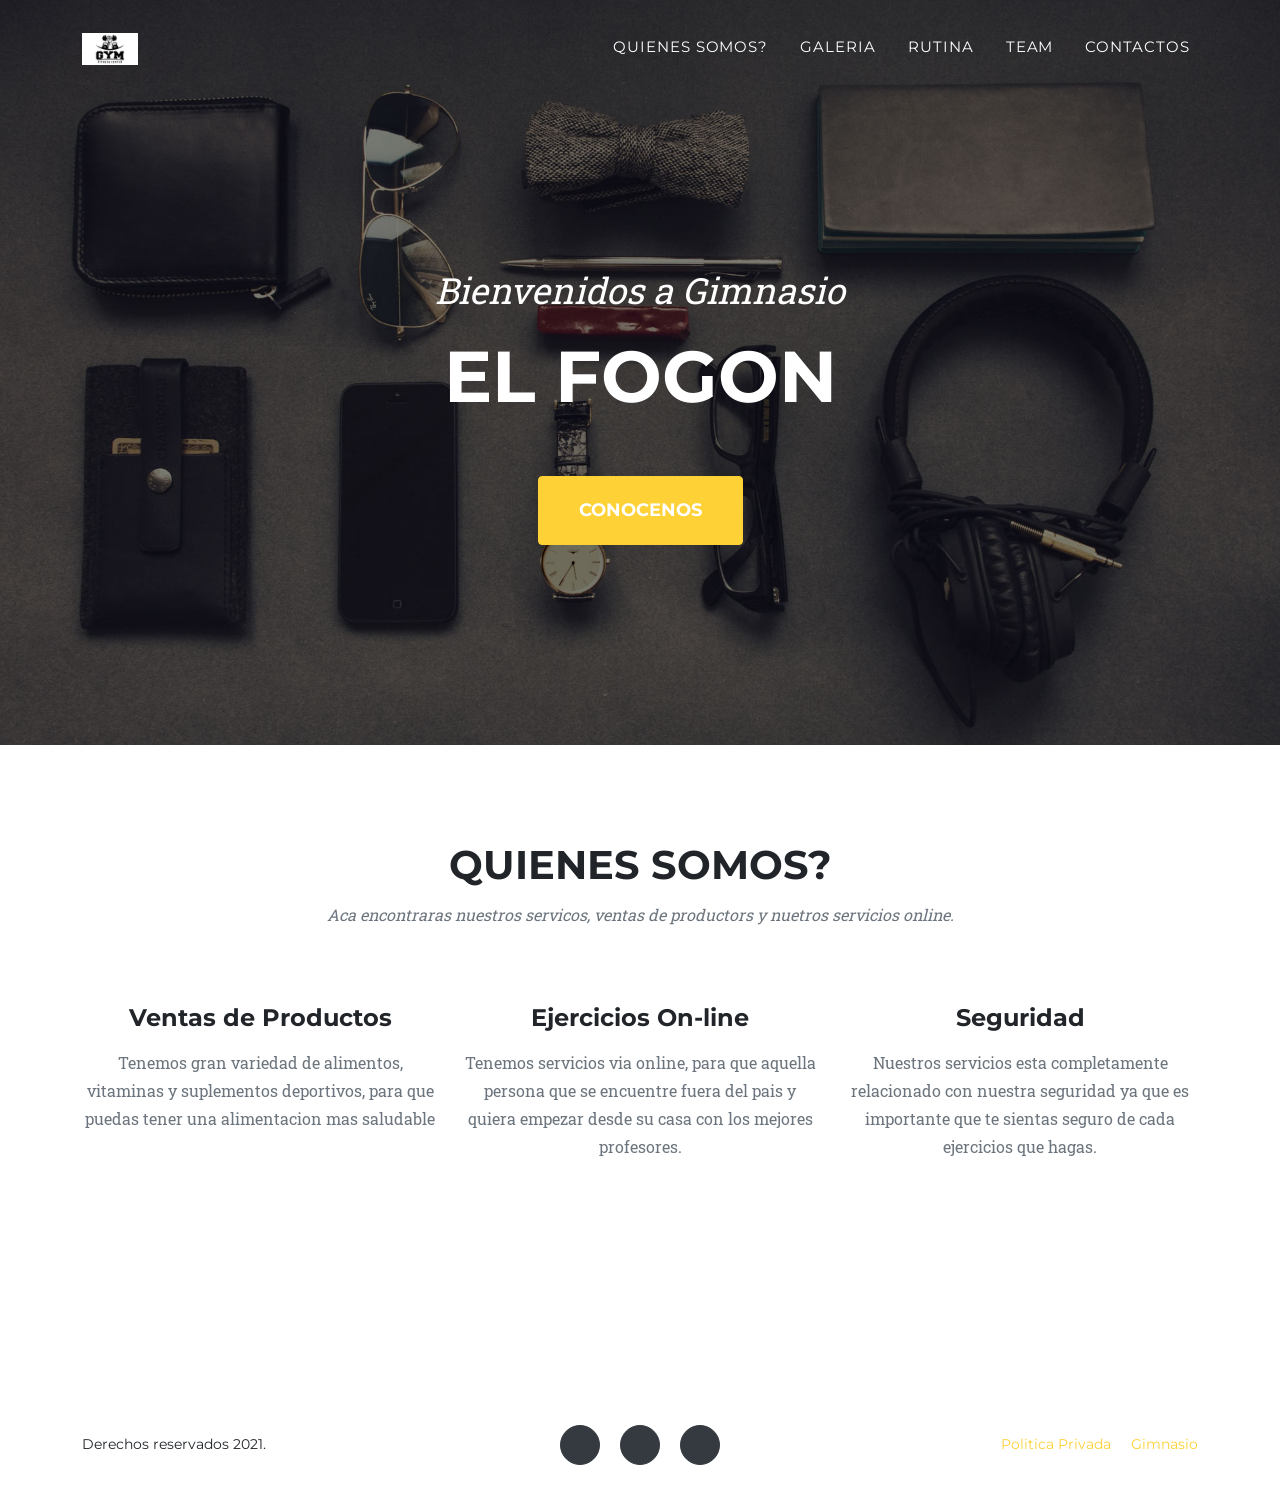
==== index.html @ 7e94d033 "Add files via upload nuevo proyecto" ====
<!DOCTYPE html>
<html lang="en">
    <head>
        <meta charset="utf-8" />
        <meta name="keywords" content="gimnasio adrogue, gimnasio multifuncional">
        <meta name="viewport" content="width=device-width, initial-scale=1, shrink-to-fit=no" />
        <meta name="description" content="Gimnasio el fogon, esta situada en la cidad de adrogue, te proporciona los mejores entrenamientos y rutinas." />
        <meta name="author" content="" />
        <title>Gimnasio "El fogon"</title>
        <link rel="icon" type="image/x-icon" href="imagenes/Foto1.JPG.jpg"/>
        <!-- Font Awesome icons (free version)-->
        <script src="https://use.fontawesome.com/releases/v5.15.1/js/all.js" crossorigin="anonymous"></script>
        <!-- Google fonts-->
        <link href="https://fonts.googleapis.com/css?family=Montserrat:400,700" rel="stylesheet" type="text/css" />
        <link href="https://fonts.googleapis.com/css?family=Droid+Serif:400,700,400italic,700italic" rel="stylesheet" type="text/css" />
        <link href="https://fonts.googleapis.com/css?family=Roboto+Slab:400,100,300,700" rel="stylesheet" type="text/css" />
        <!-- Core theme CSS (includes Bootstrap)-->
        <link href="css/styles.css" rel="stylesheet" />
    </head>
    <body id="page-top">
        <!-- Navigation-->
        <nav class="navbar navbar-expand-lg navbar-dark fixed-top" id="mainNav">
            <div class="container">
                <a class="navbar-brand js-scroll-trigger" href="#page-top"><img src="imagenes/logo.jfif" alt="index.html" /></a>
                <button class="navbar-toggler navbar-toggler-right" type="button" data-toggle="collapse" data-target="#navbarResponsive" aria-controls="navbarResponsive" aria-expanded="false" aria-label="Toggle navigation">
                    Menu
                    <i class="fas fa-bars ml-1"></i>
                </button>
                <div class="collapse navbar-collapse" id="navbarResponsive">
                    <ul class="navbar-nav text-uppercase ml-auto">
                        <li class="nav-item"><a class="nav-link js-scroll-trigger" href="index.html">Quienes somos?</a></li>
                        <li class="nav-item"><a class="nav-link js-scroll-trigger" href="galeria.html">Galeria</a></li>
                        <li class="nav-item"><a class="nav-link js-scroll-trigger" href="tablas.html">Rutina</a></li>
                        <li class="nav-item"><a class="nav-link js-scroll-trigger" href="listas.html">team</a></li>
                        <li class="nav-item"><a class="nav-link js-scroll-trigger" href="Formulario.html">Contactos</a></li>
                    </ul>
                </div>
            </div>
        </nav>
        <!-- Masthead-->
        <header class="masthead">
            <div class="container">
                <div class="masthead-subheading">Bienvenidos a Gimnasio</div>
                <div class="masthead-heading text-uppercase">EL FOGON </div>
                <a class="btn btn-primary btn-xl text-uppercase js-scroll-trigger" href="#services">Conocenos</a>
            </div>
        </header>
        <!-- Services-->
        <meta name="keywords" content="servicios , ventas, online ">
        <meta name="description" content="Aqui veras nuestros servicios y quienes somos?, para que tengas seguridad en lo que adquieras." />
        <section class="page-section" id="services">
            <div class="container">
                <div class="text-center">
                    <h2 class="section-heading text-uppercase">Quienes somos?</h2>
                    <h3 class="section-subheading text-muted">Aca encontraras nuestros servicos, ventas de productors y nuetros servicios online.</h3>
                </div>
                <div class="row text-center">
                    <div class="col-md-4">
                        <span class="fa-stack fa-4x">
                            <i class="fas fa-circle fa-stack-2x text-primary"></i>
                            <i class="fas fa-shopping-cart fa-stack-1x fa-inverse"></i>
                        </span>
                        <h4 class="my-3">Ventas de Productos</h4>
                        <p class="text-muted">Tenemos gran variedad de alimentos, vitaminas y suplementos deportivos, para que puedas tener una alimentacion mas saludable </p>
                    </div>
                    <div class="col-md-4">
                        <span class="fa-stack fa-4x">
                            <i class="fas fa-circle fa-stack-2x text-primary"></i>
                            <i class="fas fa-laptop fa-stack-1x fa-inverse"></i>
                        </span>
                        <h4 class="my-3">Ejercicios On-line </h4>
                        <p class="text-muted">Tenemos servicios via online, para que aquella persona que se encuentre fuera del pais y quiera empezar desde su casa con los mejores profesores.</p>
                    </div>
                    <div class="col-md-4">
                        <span class="fa-stack fa-4x">
                            <i class="fas fa-circle fa-stack-2x text-primary"></i>
                            <i class="fas fa-lock fa-stack-1x fa-inverse"></i>
                        </span>
                        <h4 class="my-3">Seguridad</h4>
                        <p class="text-muted">Nuestros servicios esta completamente relacionado con nuestra seguridad ya que es importante que te sientas seguro de cada ejercicios que hagas.</p>
                    </div>
                </div>
            </div>
        </section>
        
     
        <!-- Clients-->
        <div class="py-5">
            <div class="container">
                <div class="row">
                    <div class="col-md-3 col-sm-6 my-3">
                        <a href="#!"><img class="img-fluid d-block mx-auto" src="assets/img/logos/envato.jpg" alt="" /></a>
                    </div>
                    <div class="col-md-3 col-sm-6 my-3">
                        <a href="#!"><img class="img-fluid d-block mx-auto" src="assets/img/logos/designmodo.jpg" alt="" /></a>
                    </div>
                    <div class="col-md-3 col-sm-6 my-3">
                        <a href="#!"><img class="img-fluid d-block mx-auto" src="assets/img/logos/themeforest.jpg" alt="" /></a>
                    </div>
                    <div class="col-md-3 col-sm-6 my-3">
                        <a href="#!"><img class="img-fluid d-block mx-auto" src="assets/img/logos/creative-market.jpg" alt="" /></a>
                    </div>
                </div>
            </div>
        </div>
        
        <!-- Footer-->
        <footer class="footer py-4">
            <div class="container">
                <div class="row align-items-center">
                    <div class="col-lg-4 text-lg-left">Derechos reservados 2021.</div>
                    <div class="col-lg-4 my-3 my-lg-0">
                        <a class="btn btn-dark btn-social mx-2" href="#!"><i class="fab fa-twitter"></i></a>
                        <a class="btn btn-dark btn-social mx-2" href="#!"><i class="fab fa-facebook-f"></i></a>
                        <a class="btn btn-dark btn-social mx-2" href="#!"><i class="fab fa-linkedin-in"></i></a>
                    </div>
                    <div class="col-lg-4 text-lg-right">
                        <a class="mr-3" href="#!">Politica Privada</a>
                        <a href="#!">Gimnasio</a>
                    </div>
                </div>
            </div>
        </footer>
        
       
    </body>
</html>
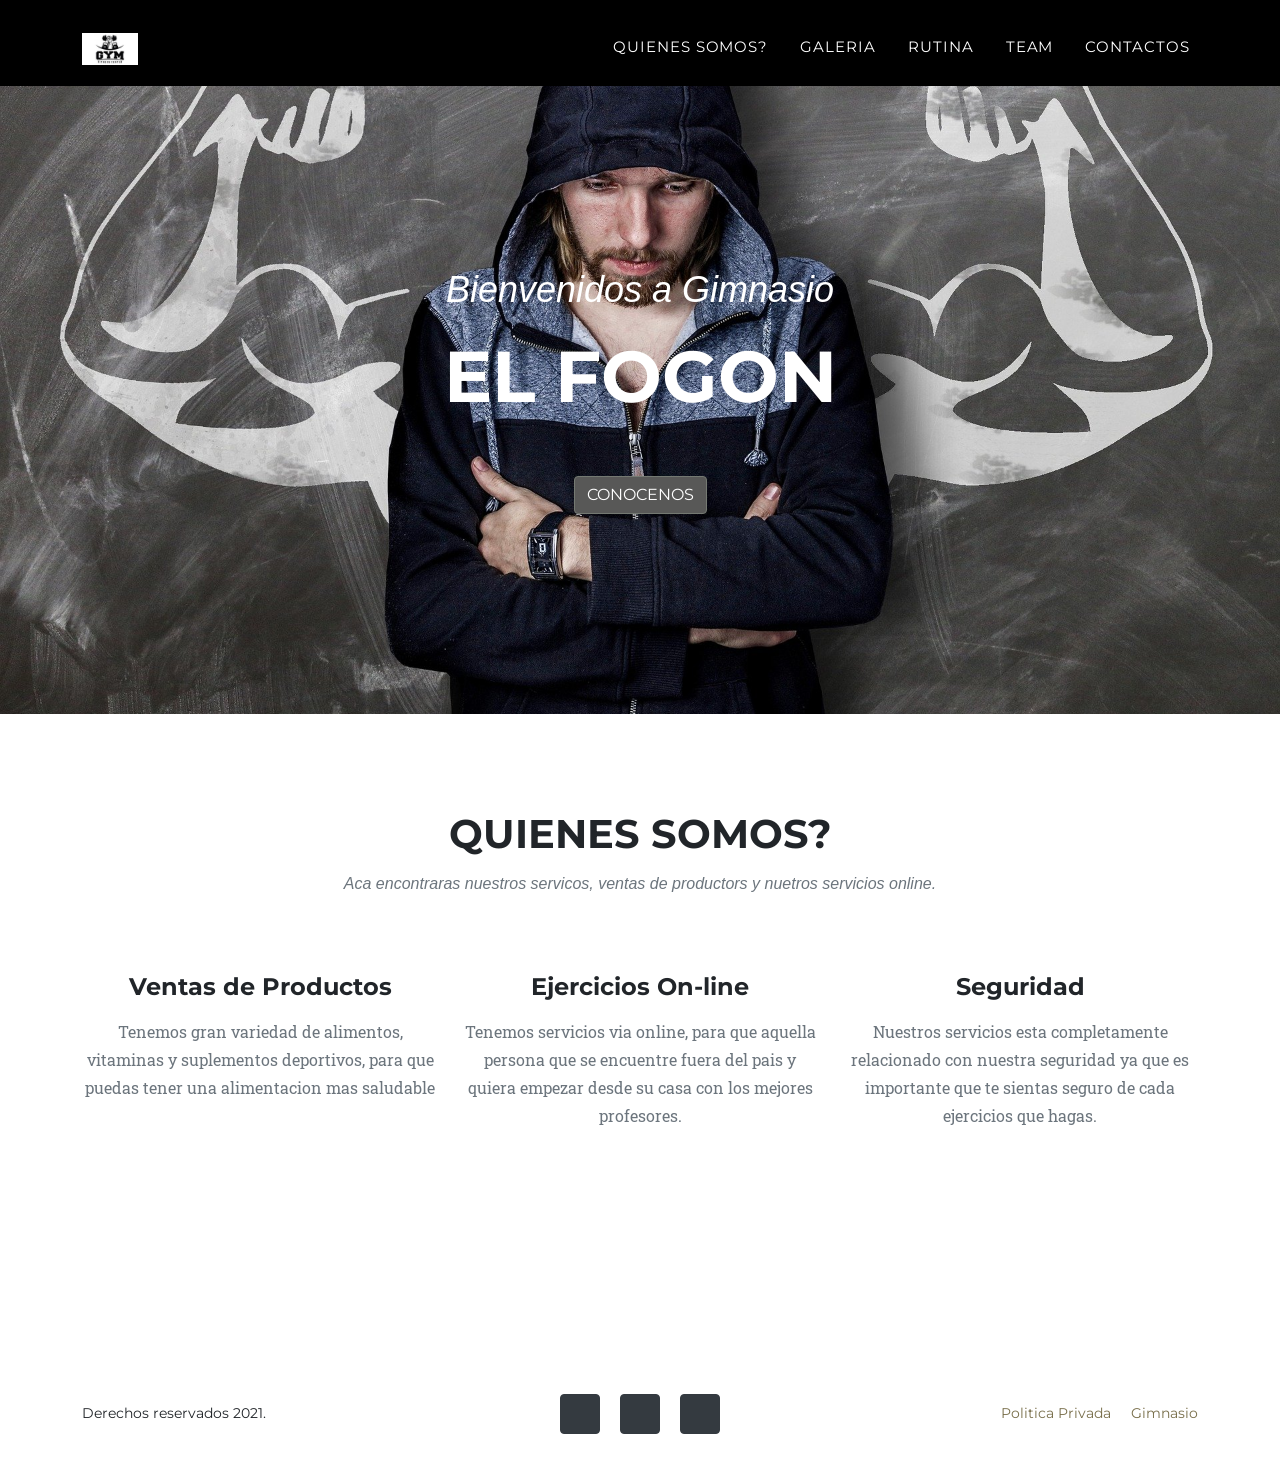
==== commit af6ee7ab: "Add files via upload se modifico pagina web" ====
--- a/index.html
+++ b/index.html
@@ -14,8 +14,7 @@
         <link href="https://fonts.googleapis.com/css?family=Montserrat:400,700" rel="stylesheet" type="text/css" />
         <link href="https://fonts.googleapis.com/css?family=Droid+Serif:400,700,400italic,700italic" rel="stylesheet" type="text/css" />
         <link href="https://fonts.googleapis.com/css?family=Roboto+Slab:400,100,300,700" rel="stylesheet" type="text/css" />
-        <!-- Core theme CSS (includes Bootstrap)-->
-        <link href="css/styles.css" rel="stylesheet" />
+        <link href="scss/styles.css" rel="stylesheet" />
     </head>
     <body id="page-top">
         <!-- Navigation-->
@@ -81,6 +80,7 @@
                     </div>
                 </div>
             </div>
+            
         </section>
         
      
@@ -104,15 +104,16 @@
             </div>
         </div>
         
+        
         <!-- Footer-->
         <footer class="footer py-4">
             <div class="container">
                 <div class="row align-items-center">
                     <div class="col-lg-4 text-lg-left">Derechos reservados 2021.</div>
                     <div class="col-lg-4 my-3 my-lg-0">
-                        <a class="btn btn-dark btn-social mx-2" href="#!"><i class="fab fa-twitter"></i></a>
-                        <a class="btn btn-dark btn-social mx-2" href="#!"><i class="fab fa-facebook-f"></i></a>
-                        <a class="btn btn-dark btn-social mx-2" href="#!"><i class="fab fa-linkedin-in"></i></a>
+                        <a class="btn btn-dark btn-social mx-2" href="https://www.twittercom/"><i class="fab fa-twitter"></i></a>
+                        <a class="btn btn-dark btn-social mx-2" href="https://www.facebook.com/"><i class="fab fa-facebook-f"></i></a>
+                        <a class="btn btn-dark btn-social mx-2" href="https://ar.linkedin.com/"><i class="fab fa-linkedin-in"></i></a>
                     </div>
                     <div class="col-lg-4 text-lg-right">
                         <a class="mr-3" href="#!">Politica Privada</a>
@@ -121,7 +122,16 @@
                 </div>
             </div>
         </footer>
-        
+        <!-- Bootstrap core JS-->
+        <script src="https://cdnjs.cloudflare.com/ajax/libs/jquery/3.5.1/jquery.min.js"></script>
+        <script src="https://cdn.jsdelivr.net/npm/bootstrap@4.5.3/dist/js/bootstrap.bundle.min.js"></script>
+        <!-- Third party plugin JS-->
+        <script src="https://cdnjs.cloudflare.com/ajax/libs/jquery-easing/1.4.1/jquery.easing.min.js"></script>
+        <!-- Contact form JS-->
+        <script src="assets/mail/jqBootstrapValidation.js"></script>
+        <script src="assets/mail/contact_me.js"></script>
+        <!-- Core theme JS-->
+        <script src="js/scripts.js"></script>
        
     </body>
 </html>
--- a/scss/styles.css
+++ b/scss/styles.css
@@ -0,0 +1,11172 @@
+@charset "UTF-8";
+:root {
+  --blue: #007bff;
+  --indigo: #6610f2;
+  --purple: #6f42c1;
+  --pink: #e83e8c;
+  --red: #dc3545;
+  --orange: #fd7e14;
+  --yellow: #fed136;
+  --green: #28a745;
+  --teal: #20c997;
+  --cyan: #17a2b8;
+  --white: #fff;
+  --gray: #6c757d;
+  --gray-dark: #343a40;
+  --primary: #fed136;
+  --secondary: #6c757d;
+  --success: #28a745;
+  --info: #17a2b8;
+  --warning: #fed136;
+  --danger: #dc3545;
+  --light: #f8f9fa;
+  --dark: #343a40;
+  --breakpoint-xs: 0;
+  --breakpoint-sm: 576px;
+  --breakpoint-md: 768px;
+  --breakpoint-lg: 992px;
+  --breakpoint-xl: 1200px;
+  --font-family-sans-serif: -apple-system, BlinkMacSystemFont, "Segoe UI", Roboto, "Helvetica Neue", Arial, "Noto Sans", sans-serif, "Apple Color Emoji", "Segoe UI Emoji", "Segoe UI Symbol", "Noto Color Emoji";
+  --font-family-monospace: SFMono-Regular, Menlo, Monaco, Consolas, "Liberation Mono", "Courier New", monospace;
+}
+
+*,
+*::before,
+*::after {
+  box-sizing: border-box;
+}
+
+html {
+  font-family: sans-serif;
+  line-height: 1.15;
+  -webkit-text-size-adjust: 100%;
+  -webkit-tap-highlight-color: rgba(0, 0, 0, 0);
+}
+
+article, aside, figcaption, figure, footer, header, hgroup, main, nav, section {
+  display: block;
+}
+
+.team-member {
+  margin-bottom: 3rem;
+  text-align: center;
+}
+
+.team-member img {
+  width: 14rem;
+  height: 14rem;
+  border: 0.5rem solid rgba(0, 0, 0, 0.1);
+}
+
+.team-member h4 {
+  margin-top: 1.5rem;
+  margin-bottom: 0;
+}
+
+.img-brand {
+  height: 2.75rem;
+}
+
+header.masthead {
+  padding-top: 10.5rem;
+  padding-bottom: 6rem;
+  text-align: center;
+  color: #fff;
+  background-image: url(../imagenes/man-2037255_1920.jpg);
+  background-repeat: no-repeat;
+  background-attachment: scroll;
+  background-position: center center;
+  background-size: cover;
+  -webkit-animation: movimiento 10s infinite linear;
+          animation: movimiento 10s infinite linear;
+}
+
+@-webkit-keyframes movimiento {
+  from {
+    background-position: bottom left;
+  }
+  to {
+    background-position: top right;
+  }
+}
+
+@keyframes movimiento {
+  from {
+    background-position: bottom left;
+  }
+  to {
+    background-position: top right;
+  }
+}
+header.masthead .masthead-subheading {
+  font-size: 1.5rem;
+  font-style: italic;
+  line-height: 1.5rem;
+  margin-bottom: 25px;
+  font-family: "Droid Serif", -apple-system, BlinkMacSystemFont, "Segoe UI", Roboto, "Helvetica Neue", Arial, sans-serif, "Apple Color Emoji", "Segoe UI Emoji", "Segoe UI Symbol", "Noto Color Emoji";
+}
+
+header.masthead .masthead-heading {
+  font-size: 3.25rem;
+  font-weight: 700;
+  line-height: 3.25rem;
+  margin-bottom: 2rem;
+  font-family: "Montserrat", -apple-system, BlinkMacSystemFont, "Segoe UI", Roboto, "Helvetica Neue", Arial, sans-serif, "Apple Color Emoji", "Segoe UI Emoji", "Segoe UI Symbol", "Noto Color Emoji";
+}
+
+@media (min-width: 768px) {
+  header.masthead {
+    padding-top: 17rem;
+    padding-bottom: 12.5rem;
+  }
+}
+header.masthead .masthead-subheading {
+  font-size: 2.25rem;
+  font-style: italic;
+  line-height: 2.25rem;
+  margin-bottom: 2rem;
+}
+
+header.masthead .masthead-heading {
+  font-size: 4.5rem;
+  font-weight: 700;
+  line-height: 4.5rem;
+  margin-bottom: 4rem;
+}
+
+#portfolio .portfolio-item {
+  max-width: 25rem;
+  margin-left: auto;
+  margin-right: auto;
+}
+
+#portfolio .portfolio-item .portfolio-link {
+  position: relative;
+  display: block;
+  margin: 0 auto;
+}
+
+#portfolio .portfolio-item .portfolio-link .portfolio-hover {
+  display: flex;
+  position: absolute;
+  width: 100%;
+  height: 100%;
+  background: rgba(254, 209, 54, 0.9);
+  align-items: center;
+  justify-content: center;
+  opacity: 0;
+  transition: opacity ease-in-out 0.25s;
+}
+
+#portfolio .portfolio-item .portfolio-link .portfolio-hover .portfolio-hover-content {
+  font-size: 1.25rem;
+  color: white;
+}
+
+#portfolio .portfolio-item .portfolio-link:hover .portfolio-hover {
+  opacity: 1;
+}
+
+#portfolio .portfolio-item .portfolio-caption {
+  padding: 1.5rem;
+  text-align: center;
+  background-color: #fff;
+}
+
+#portfolio .portfolio-item .portfolio-caption .portfolio-caption-heading {
+  font-size: 1.5rem;
+  font-family: "Montserrat", -apple-system, BlinkMacSystemFont, "Segoe UI", Roboto, "Helvetica Neue", Arial, sans-serif, "Apple Color Emoji", "Segoe UI Emoji", "Segoe UI Symbol", "Noto Color Emoji";
+  font-weight: 700;
+  margin-bottom: 0;
+}
+
+#portfolio .portfolio-item .portfolio-caption .portfolio-caption-subheading {
+  font-style: italic;
+  font-family: "Droid Serif", -apple-system, BlinkMacSystemFont, "Segoe UI", Roboto, "Helvetica Neue", Arial, sans-serif, "Apple Color Emoji", "Segoe UI Emoji", "Segoe UI Symbol", "Noto Color Emoji";
+}
+
+.portfolio-modal .modal-dialog {
+  margin: 1rem;
+  max-width: 100vw;
+}
+
+.portfolio-modal .modal-content {
+  padding-top: 6rem;
+  padding-bottom: 6rem;
+  text-align: center;
+}
+
+.portfolio-modal .modal-content h2 {
+  font-size: 3rem;
+  line-height: 3rem;
+}
+
+.portfolio-modal .modal-content p.item-intro {
+  font-style: italic;
+  margin-bottom: 2rem;
+  font-family: "Droid Serif", -apple-system, BlinkMacSystemFont, "Segoe UI", Roboto, "Helvetica Neue", Arial, sans-serif, "Apple Color Emoji", "Segoe UI Emoji", "Segoe UI Symbol", "Noto Color Emoji";
+}
+
+.portfolio-modal .modal-content p {
+  margin-bottom: 2rem;
+}
+
+.portfolio-modal .modal-content ul.list-inline {
+  margin-bottom: 2rem;
+}
+
+.portfolio-modal .modal-content img {
+  margin-bottom: 2rem;
+}
+
+.portfolio-modal .close-modal {
+  position: absolute;
+  top: 1.5rem;
+  right: 1.5rem;
+  width: 3rem;
+  height: 3rem;
+  cursor: pointer;
+  background-color: transparent;
+}
+
+.portfolio-modal .close-modal:hover {
+  opacity: 0.3;
+}
+
+.timeline {
+  position: relative;
+  padding: 0;
+  list-style: none;
+}
+
+.timeline:before {
+  position: absolute;
+  top: 0;
+  bottom: 0;
+  left: 40px;
+  width: 2px;
+  margin-left: -1.5px;
+  content: "";
+  background-color: #e9ecef;
+}
+
+.timeline > li {
+  position: relative;
+  min-height: 50px;
+  margin-bottom: 50px;
+}
+
+.timeline > li:after, .timeline > li:before {
+  display: table;
+  content: " ";
+}
+
+.timeline > li:after {
+  clear: both;
+}
+
+.timeline > li .timeline-panel {
+  position: relative;
+  float: right;
+  width: 100%;
+  padding: 0 20px 0 100px;
+  text-align: left;
+}
+
+.timeline > li .timeline-panel:before {
+  right: auto;
+  left: -15px;
+  border-right-width: 15px;
+  border-left-width: 0;
+}
+
+.timeline > li .timeline-panel:after {
+  right: auto;
+  left: -14px;
+  border-right-width: 14px;
+  border-left-width: 0;
+}
+
+.timeline > li .timeline-image {
+  position: absolute;
+  z-index: 100;
+  left: 0;
+  width: 80px;
+  height: 80px;
+  margin-left: 0;
+  text-align: center;
+  color: white;
+  border: 7px solid #e9ecef;
+  border-radius: 100%;
+  background-color: #fed136;
+}
+
+.timeline > li .timeline-image h4 {
+  font-size: 10px;
+  line-height: 14px;
+  margin-top: 12px;
+}
+
+.timeline > li.timeline-inverted > .timeline-panel {
+  float: right;
+  padding: 0 20px 0 100px;
+  text-align: left;
+}
+
+.timeline > li.timeline-inverted > .timeline-panel:before {
+  right: auto;
+  left: -15px;
+  border-right-width: 15px;
+  border-left-width: 0;
+}
+
+.timeline > li.timeline-inverted > .timeline-panel:after {
+  right: auto;
+  left: -14px;
+  border-right-width: 14px;
+  border-left-width: 0;
+}
+
+.timeline > li:last-child {
+  margin-bottom: 0;
+}
+
+.timeline .timeline-heading h4 {
+  margin-top: 0;
+  color: inherit;
+}
+
+.timeline .timeline-heading h4.subheading {
+  text-transform: none;
+}
+
+.timeline .timeline-body > ul,
+.timeline .timeline-body > p {
+  margin-bottom: 0;
+}
+
+@media (min-width: 768px) {
+  .timeline:before {
+    left: 50%;
+  }
+
+  .timeline > li {
+    min-height: 100px;
+    margin-bottom: 100px;
+  }
+
+  .timeline > li .timeline-panel {
+    float: left;
+    width: 41%;
+    padding: 0 20px 20px 30px;
+    text-align: right;
+  }
+
+  .timeline > li .timeline-image {
+    left: 50%;
+    width: 100px;
+    height: 100px;
+    margin-left: -50px;
+  }
+
+  .timeline > li .timeline-image h4 {
+    font-size: 13px;
+    line-height: 18px;
+    margin-top: 16px;
+  }
+
+  .timeline > li.timeline-inverted > .timeline-panel {
+    float: right;
+    padding: 0 30px 20px 20px;
+    text-align: left;
+  }
+}
+@media (min-width: 992px) {
+  .timeline > li {
+    min-height: 150px;
+  }
+
+  .timeline > li .timeline-panel {
+    padding: 0 20px 20px;
+  }
+
+  .timeline > li .timeline-image {
+    width: 150px;
+    height: 150px;
+    margin-left: -75px;
+  }
+
+  .timeline > li .timeline-image h4 {
+    font-size: 18px;
+    line-height: 26px;
+    margin-top: 30px;
+  }
+
+  .timeline > li.timeline-inverted > .timeline-panel {
+    padding: 0 20px 20px;
+  }
+}
+@media (min-width: 1200px) {
+  .timeline > li {
+    min-height: 170px;
+  }
+
+  .timeline > li .timeline-panel {
+    padding: 0 20px 20px 100px;
+  }
+
+  .timeline > li .timeline-image {
+    width: 170px;
+    height: 170px;
+    margin-left: -85px;
+  }
+
+  .timeline > li .timeline-image h4 {
+    margin-top: 40px;
+  }
+
+  .timeline > li.timeline-inverted > .timeline-panel {
+    padding: 0 100px 20px 20px;
+  }
+}
+section#contact {
+  background-color: #212529;
+  background-image: url("../assets/img/map-image.png");
+  background-repeat: no-repeat;
+  background-position: center;
+}
+
+section#contact .section-heading {
+  color: #fff;
+}
+
+section#contact form#contactForm .form-group {
+  margin-bottom: 1.5rem;
+}
+
+section#contact form#contactForm .form-group input,
+section#contact form#contactForm .form-group textarea {
+  padding: 1.25rem;
+}
+
+section#contact form#contactForm .form-group input.form-control {
+  height: auto;
+}
+
+section#contact form#contactForm .form-group-textarea {
+  height: 100%;
+}
+
+section#contact form#contactForm .form-group-textarea textarea {
+  height: 100%;
+  min-height: 10rem;
+}
+
+section#contact form#contactForm p.help-block {
+  margin: 0;
+}
+
+section#contact form#contactForm .form-control:focus {
+  border-color: #fed136;
+  box-shadow: none;
+}
+
+section#contact form#contactForm ::-webkit-input-placeholder {
+  font-family: "Montserrat", -apple-system, BlinkMacSystemFont, "Segoe UI", Roboto, "Helvetica Neue", Arial, sans-serif, "Apple Color Emoji", "Segoe UI Emoji", "Segoe UI Symbol", "Noto Color Emoji";
+  font-weight: 700;
+  color: #ced4da;
+}
+
+section#contact form#contactForm :-moz-placeholder {
+  font-family: "Montserrat", -apple-system, BlinkMacSystemFont, "Segoe UI", Roboto, "Helvetica Neue", Arial, sans-serif, "Apple Color Emoji", "Segoe UI Emoji", "Segoe UI Symbol", "Noto Color Emoji";
+  font-weight: 700;
+  color: #ced4da;
+}
+
+section#contact form#contactForm ::-moz-placeholder {
+  font-family: "Montserrat", -apple-system, BlinkMacSystemFont, "Segoe UI", Roboto, "Helvetica Neue", Arial, sans-serif, "Apple Color Emoji", "Segoe UI Emoji", "Segoe UI Symbol", "Noto Color Emoji";
+  font-weight: 700;
+  color: #ced4da;
+}
+
+section#contact form#contactForm :-ms-input-placeholder {
+  font-family: "Montserrat", -apple-system, BlinkMacSystemFont, "Segoe UI", Roboto, "Helvetica Neue", Arial, sans-serif, "Apple Color Emoji", "Segoe UI Emoji", "Segoe UI Symbol", "Noto Color Emoji";
+  font-weight: 700;
+  color: #ced4da;
+}
+
+.footer {
+  text-align: center;
+  font-size: 0.9rem;
+  font-family: "Montserrat", -apple-system, BlinkMacSystemFont, "Segoe UI", Roboto, "Helvetica Neue", Arial, sans-serif, "Apple Color Emoji", "Segoe UI Emoji", "Segoe UI Symbol", "Noto Color Emoji";
+}
+
+#mainNav {
+  padding-top: 1rem;
+  padding-bottom: 1rem;
+  background-color: #212529;
+}
+
+#mainNav .navbar-toggler {
+  padding: 0.75rem;
+  font-family: "Montserrat", -apple-system, BlinkMacSystemFont, "Segoe UI", Roboto, "Helvetica Neue", Arial, sans-serif, "Apple Color Emoji", "Segoe UI Emoji", "Segoe UI Symbol", "Noto Color Emoji";
+  font-size: 0.75rem;
+  color: #fff;
+  text-transform: uppercase;
+  background-color: #fed136;
+  border: 0;
+}
+
+#mainNav .navbar-brand {
+  color: #fed136;
+  font-family: "Montserrat", -apple-system, BlinkMacSystemFont, "Segoe UI", Roboto, "Helvetica Neue", Arial, sans-serif, "Apple Color Emoji", "Segoe UI Emoji", "Segoe UI Symbol", "Noto Color Emoji";
+  font-weight: 700;
+  letter-spacing: 0.0625em;
+  text-transform: uppercase;
+}
+
+#mainNav .navbar-brand img {
+  height: 1.5rem;
+}
+
+#mainNav .navbar-nav .nav-item .nav-link {
+  font-family: "Montserrat", -apple-system, BlinkMacSystemFont, "Segoe UI", Roboto, "Helvetica Neue", Arial, sans-serif, "Apple Color Emoji", "Segoe UI Emoji", "Segoe UI Symbol", "Noto Color Emoji";
+  font-size: 0.95rem;
+  color: #fff;
+  letter-spacing: 0.0625em;
+}
+
+#mainNav .navbar-nav .nav-item .nav-link.active, #mainNav .navbar-nav .nav-item .nav-link:hover {
+  color: #fed136;
+}
+
+@media (min-width: 992px) {
+  #mainNav {
+    padding-top: 1.5rem;
+    padding-bottom: 1rem;
+    border: none;
+    background-color: black;
+    transition: padding-top 0.3s ease-in-out, padding-bottom 0.3s ease-in-out;
+  }
+
+  #mainNav .navbar-brand {
+    font-size: 1.5em;
+    transition: font-size 0.3s ease-in-out;
+  }
+
+  #mainNav .navbar-brand img {
+    height: 2rem;
+    transition: height 0.3s ease-in-out;
+  }
+
+  #mainNav.navbar-shrink {
+    padding-top: 1rem;
+    padding-bottom: 1rem;
+    background-color: #212529;
+  }
+
+  #mainNav.navbar-shrink .navbar-brand {
+    font-size: 1.25em;
+  }
+
+  #mainNav.navbar-shrink .navbar-brand svg,
+#mainNav.navbar-shrink .navbar-brand img {
+    height: 1.5rem;
+  }
+
+  #mainNav .navbar-nav .nav-item {
+    margin-right: 1rem;
+  }
+
+  #mainNav .navbar-nav .nav-item:last-child {
+    margin-right: 0;
+  }
+}
+.container,
+.container-fluid,
+.container-xl,
+.container-lg,
+.container-md,
+.container-sm {
+  width: 100%;
+  padding-right: 0.75rem;
+  padding-left: 0.75rem;
+  margin-right: auto;
+  margin-left: auto;
+}
+
+@media (min-width: 576px) {
+  .container-sm, .container {
+    max-width: 540px;
+  }
+}
+@media (min-width: 768px) {
+  .container-md, .container-sm, .container {
+    max-width: 720px;
+  }
+}
+@media (min-width: 992px) {
+  .container-lg, .container-md, .container-sm, .container {
+    max-width: 960px;
+  }
+}
+@media (min-width: 1200px) {
+  .container-xl, .container-lg, .container-md, .container-sm, .container {
+    max-width: 1140px;
+  }
+}
+.row {
+  display: flex;
+  flex-wrap: wrap;
+  margin-right: -0.75rem;
+  margin-left: -0.75rem;
+}
+
+.no-gutters {
+  margin-right: 0;
+  margin-left: 0;
+}
+
+.no-gutters > .col,
+.no-gutters > [class*=col-] {
+  padding-right: 0;
+  padding-left: 0;
+}
+
+.col-xl,
+.col-xl-auto, .col-xl-12, .col-xl-11, .col-xl-10, .col-xl-9, .col-xl-8, .col-xl-7, .col-xl-6, .col-xl-5, .col-xl-4, .col-xl-3, .col-xl-2, .col-xl-1, .col-lg,
+.col-lg-auto, .col-lg-12, .col-lg-11, .col-lg-10, .col-lg-9, .col-lg-8, .col-lg-7, .col-lg-6, .col-lg-5, .col-lg-4, .col-lg-3, .col-lg-2, .col-lg-1, .col-md,
+.col-md-auto, .col-md-12, .col-md-11, .col-md-10, .col-md-9, .col-md-8, .col-md-7, .col-md-6, .col-md-5, .col-md-4, .col-md-3, .col-md-2, .col-md-1, .col-sm,
+.col-sm-auto, .col-sm-12, .col-sm-11, .col-sm-10, .col-sm-9, .col-sm-8, .col-sm-7, .col-sm-6, .col-sm-5, .col-sm-4, .col-sm-3, .col-sm-2, .col-sm-1, .col,
+.col-auto, .col-12, .col-11, .col-10, .col-9, .col-8, .col-7, .col-6, .col-5, .col-4, .col-3, .col-2, .col-1 {
+  position: relative;
+  width: 100%;
+  padding-right: 0.75rem;
+  padding-left: 0.75rem;
+}
+
+.col {
+  flex-basis: 0;
+  flex-grow: 1;
+  max-width: 100%;
+}
+
+.row-cols-1 > * {
+  flex: 0 0 100%;
+  max-width: 100%;
+}
+
+.row-cols-2 > * {
+  flex: 0 0 50%;
+  max-width: 50%;
+}
+
+.row-cols-3 > * {
+  flex: 0 0 33.3333333333%;
+  max-width: 33.3333333333%;
+}
+
+.row-cols-4 > * {
+  flex: 0 0 25%;
+  max-width: 25%;
+}
+
+.row-cols-5 > * {
+  flex: 0 0 20%;
+  max-width: 20%;
+}
+
+.row-cols-6 > * {
+  flex: 0 0 16.6666666667%;
+  max-width: 16.6666666667%;
+}
+
+.col-auto {
+  flex: 0 0 auto;
+  width: auto;
+  max-width: 100%;
+}
+
+.col-1 {
+  flex: 0 0 8.3333333333%;
+  max-width: 8.3333333333%;
+}
+
+.col-2 {
+  flex: 0 0 16.6666666667%;
+  max-width: 16.6666666667%;
+}
+
+.col-3 {
+  flex: 0 0 25%;
+  max-width: 25%;
+}
+
+.col-4 {
+  flex: 0 0 33.3333333333%;
+  max-width: 33.3333333333%;
+}
+
+.col-5 {
+  flex: 0 0 41.6666666667%;
+  max-width: 41.6666666667%;
+}
+
+.col-6 {
+  flex: 0 0 50%;
+  max-width: 50%;
+}
+
+.col-7 {
+  flex: 0 0 58.3333333333%;
+  max-width: 58.3333333333%;
+}
+
+.col-8 {
+  flex: 0 0 66.6666666667%;
+  max-width: 66.6666666667%;
+}
+
+.col-9 {
+  flex: 0 0 75%;
+  max-width: 75%;
+}
+
+.col-10 {
+  flex: 0 0 83.3%;
+  max-width: 83.3%;
+}
+
+.col-11 {
+  flex: 0 0 91.6666666667%;
+  max-width: 91.6666666667%;
+}
+
+.col-12 {
+  flex: 0 0 100%;
+  max-width: 100%;
+}
+
+.order-first {
+  order: -1;
+}
+
+.order-last {
+  order: 13;
+}
+
+.order-0 {
+  order: 0;
+}
+
+.order-1 {
+  order: 1;
+}
+
+.order-2 {
+  order: 2;
+}
+
+.order-3 {
+  order: 3;
+}
+
+.order-4 {
+  order: 4;
+}
+
+.order-5 {
+  order: 5;
+}
+
+.order-6 {
+  order: 6;
+}
+
+.order-7 {
+  order: 7;
+}
+
+.order-8 {
+  order: 8;
+}
+
+.order-9 {
+  order: 9;
+}
+
+.order-10 {
+  order: 10;
+}
+
+.order-11 {
+  order: 11;
+}
+
+.order-12 {
+  order: 12;
+}
+
+.offset-1 {
+  margin-left: 8.3333333333%;
+}
+
+.offset-2 {
+  margin-left: 16.6666666667%;
+}
+
+.offset-3 {
+  margin-left: 25%;
+}
+
+.offset-4 {
+  margin-left: 33.3333333333%;
+}
+
+.offset-5 {
+  margin-left: 41.6666666667%;
+}
+
+.offset-6 {
+  margin-left: 50%;
+}
+
+.offset-7 {
+  margin-left: 58.3333333333%;
+}
+
+.offset-8 {
+  margin-left: 66.6666666667%;
+}
+
+.offset-9 {
+  margin-left: 75%;
+}
+
+.offset-10 {
+  margin-left: 83.3333333333%;
+}
+
+.offset-11 {
+  margin-left: 91.6666666667%;
+}
+
+@media (min-width: 576px) {
+  .col-sm {
+    flex-basis: 0;
+    flex-grow: 1;
+    max-width: 100%;
+  }
+
+  .row-cols-sm-1 > * {
+    flex: 0 0 100%;
+    max-width: 100%;
+  }
+
+  .row-cols-sm-2 > * {
+    flex: 0 0 50%;
+    max-width: 50%;
+  }
+
+  .row-cols-sm-3 > * {
+    flex: 0 0 33.3333333333%;
+    max-width: 33.3333333333%;
+  }
+
+  .row-cols-sm-4 > * {
+    flex: 0 0 25%;
+    max-width: 25%;
+  }
+
+  .row-cols-sm-5 > * {
+    flex: 0 0 20%;
+    max-width: 20%;
+  }
+
+  .row-cols-sm-6 > * {
+    flex: 0 0 16.6666666667%;
+    max-width: 16.6666666667%;
+  }
+
+  .col-sm-auto {
+    flex: 0 0 auto;
+    width: auto;
+    max-width: 100%;
+  }
+
+  .col-sm-1 {
+    flex: 0 0 8.3333333333%;
+    max-width: 8.3333333333%;
+  }
+
+  .col-sm-2 {
+    flex: 0 0 16.6666666667%;
+    max-width: 16.6666666667%;
+  }
+
+  .col-sm-3 {
+    flex: 0 0 25%;
+    max-width: 25%;
+  }
+
+  .col-sm-4 {
+    flex: 0 0 33.3333333333%;
+    max-width: 33.3333333333%;
+  }
+
+  .col-sm-5 {
+    flex: 0 0 41.6666666667%;
+    max-width: 41.6666666667%;
+  }
+
+  .col-sm-6 {
+    flex: 0 0 50%;
+    max-width: 50%;
+  }
+
+  .col-sm-7 {
+    flex: 0 0 58.3333333333%;
+    max-width: 58.3333333333%;
+  }
+
+  .col-sm-8 {
+    flex: 0 0 66.6666666667%;
+    max-width: 66.6666666667%;
+  }
+
+  .col-sm-9 {
+    flex: 0 0 75%;
+    max-width: 75%;
+  }
+
+  .col-sm-10 {
+    flex: 0 0 83.3333333333%;
+    max-width: 83.3333333333%;
+  }
+
+  .col-sm-11 {
+    flex: 0 0 91.6666666667%;
+    max-width: 91.6666666667%;
+  }
+
+  .col-sm-12 {
+    flex: 0 0 100%;
+    max-width: 100%;
+  }
+
+  .order-sm-first {
+    order: -1;
+  }
+
+  .order-sm-last {
+    order: 13;
+  }
+
+  .order-sm-0 {
+    order: 0;
+  }
+
+  .order-sm-1 {
+    order: 1;
+  }
+
+  .order-sm-2 {
+    order: 2;
+  }
+
+  .order-sm-3 {
+    order: 3;
+  }
+
+  .order-sm-4 {
+    order: 4;
+  }
+
+  .order-sm-5 {
+    order: 5;
+  }
+
+  .order-sm-6 {
+    order: 6;
+  }
+
+  .order-sm-7 {
+    order: 7;
+  }
+
+  .order-sm-8 {
+    order: 8;
+  }
+
+  .order-sm-9 {
+    order: 9;
+  }
+
+  .order-sm-10 {
+    order: 10;
+  }
+
+  .order-sm-11 {
+    order: 11;
+  }
+
+  .order-sm-12 {
+    order: 12;
+  }
+
+  .offset-sm-0 {
+    margin-left: 0;
+  }
+
+  .offset-sm-1 {
+    margin-left: 8.3333333333%;
+  }
+
+  .offset-sm-2 {
+    margin-left: 16.6666666667%;
+  }
+
+  .offset-sm-3 {
+    margin-left: 25%;
+  }
+
+  .offset-sm-4 {
+    margin-left: 33.3333333333%;
+  }
+
+  .offset-sm-5 {
+    margin-left: 41.6666666667%;
+  }
+
+  .offset-sm-6 {
+    margin-left: 50%;
+  }
+
+  .offset-sm-7 {
+    margin-left: 58.3333333333%;
+  }
+
+  .offset-sm-8 {
+    margin-left: 66.6666666667%;
+  }
+
+  .offset-sm-9 {
+    margin-left: 75%;
+  }
+
+  .offset-sm-10 {
+    margin-left: 83.3333333333%;
+  }
+
+  .offset-sm-11 {
+    margin-left: 91.6666666667%;
+  }
+}
+@media (min-width: 768px) {
+  .col-md {
+    flex-basis: 0;
+    flex-grow: 1;
+    max-width: 100%;
+  }
+
+  .row-cols-md-1 > * {
+    flex: 0 0 100%;
+    max-width: 100%;
+  }
+
+  .row-cols-md-2 > * {
+    flex: 0 0 50%;
+    max-width: 50%;
+  }
+
+  .row-cols-md-3 > * {
+    flex: 0 0 33.3333333333%;
+    max-width: 33.3333333333%;
+  }
+
+  .row-cols-md-4 > * {
+    flex: 0 0 25%;
+    max-width: 25%;
+  }
+
+  .row-cols-md-5 > * {
+    flex: 0 0 20%;
+    max-width: 20%;
+  }
+
+  .row-cols-md-6 > * {
+    flex: 0 0 16.6666666667%;
+    max-width: 16.6666666667%;
+  }
+
+  .col-md-auto {
+    flex: 0 0 auto;
+    width: auto;
+    max-width: 100%;
+  }
+
+  .col-md-1 {
+    flex: 0 0 8.3333333333%;
+    max-width: 8.3333333333%;
+  }
+
+  .col-md-2 {
+    flex: 0 0 16.6666666667%;
+    max-width: 16.6666666667%;
+  }
+
+  .col-md-3 {
+    flex: 0 0 25%;
+    max-width: 25%;
+  }
+
+  .col-md-4 {
+    flex: 0 0 33.3333333333%;
+    max-width: 33.3333333333%;
+  }
+
+  .col-md-5 {
+    flex: 0 0 41.6666666667%;
+    max-width: 41.6666666667%;
+  }
+
+  .col-md-6 {
+    flex: 0 0 50%;
+    max-width: 50%;
+  }
+
+  .col-md-7 {
+    flex: 0 0 58.3333333333%;
+    max-width: 58.3333333333%;
+  }
+
+  .col-md-8 {
+    flex: 0 0 66.6666666667%;
+    max-width: 66.6666666667%;
+  }
+
+  .col-md-9 {
+    flex: 0 0 75%;
+    max-width: 75%;
+  }
+
+  .col-md-10 {
+    flex: 0 0 83.3333333333%;
+    max-width: 83.3333333333%;
+  }
+
+  .col-md-11 {
+    flex: 0 0 91.6666666667%;
+    max-width: 91.6666666667%;
+  }
+
+  .col-md-12 {
+    flex: 0 0 100%;
+    max-width: 100%;
+  }
+
+  .order-md-first {
+    order: -1;
+  }
+
+  .order-md-last {
+    order: 13;
+  }
+
+  .order-md-0 {
+    order: 0;
+  }
+
+  .order-md-1 {
+    order: 1;
+  }
+
+  .order-md-2 {
+    order: 2;
+  }
+
+  .order-md-3 {
+    order: 3;
+  }
+
+  .order-md-4 {
+    order: 4;
+  }
+
+  .order-md-5 {
+    order: 5;
+  }
+
+  .order-md-6 {
+    order: 6;
+  }
+
+  .order-md-7 {
+    order: 7;
+  }
+
+  .order-md-8 {
+    order: 8;
+  }
+
+  .order-md-9 {
+    order: 9;
+  }
+
+  .order-md-10 {
+    order: 10;
+  }
+
+  .order-md-11 {
+    order: 11;
+  }
+
+  .order-md-12 {
+    order: 12;
+  }
+
+  .offset-md-0 {
+    margin-left: 0;
+  }
+
+  .offset-md-1 {
+    margin-left: 8.3333333333%;
+  }
+
+  .offset-md-2 {
+    margin-left: 16.6666666667%;
+  }
+
+  .offset-md-3 {
+    margin-left: 25%;
+  }
+
+  .offset-md-4 {
+    margin-left: 33.3333333333%;
+  }
+
+  .offset-md-5 {
+    margin-left: 41.6666666667%;
+  }
+
+  .offset-md-6 {
+    margin-left: 50%;
+  }
+
+  .offset-md-7 {
+    margin-left: 58.3333333333%;
+  }
+
+  .offset-md-8 {
+    margin-left: 66.6666666667%;
+  }
+
+  .offset-md-9 {
+    margin-left: 75%;
+  }
+
+  .offset-md-10 {
+    margin-left: 83.3333333333%;
+  }
+
+  .offset-md-11 {
+    margin-left: 91.6666666667%;
+  }
+}
+@media (min-width: 992px) {
+  .col-lg {
+    flex-basis: 0;
+    flex-grow: 1;
+    max-width: 100%;
+  }
+
+  .row-cols-lg-1 > * {
+    flex: 0 0 100%;
+    max-width: 100%;
+  }
+
+  .row-cols-lg-2 > * {
+    flex: 0 0 50%;
+    max-width: 50%;
+  }
+
+  .row-cols-lg-3 > * {
+    flex: 0 0 33.3333333333%;
+    max-width: 33.3333333333%;
+  }
+
+  .row-cols-lg-4 > * {
+    flex: 0 0 25%;
+    max-width: 25%;
+  }
+
+  .row-cols-lg-5 > * {
+    flex: 0 0 20%;
+    max-width: 20%;
+  }
+
+  .row-cols-lg-6 > * {
+    flex: 0 0 16.6666666667%;
+    max-width: 16.6666666667%;
+  }
+
+  .col-lg-auto {
+    flex: 0 0 auto;
+    width: auto;
+    max-width: 100%;
+  }
+
+  .col-lg-1 {
+    flex: 0 0 8.3333333333%;
+    max-width: 8.3333333333%;
+  }
+
+  .col-lg-2 {
+    flex: 0 0 16.6666666667%;
+    max-width: 16.6666666667%;
+  }
+
+  .col-lg-3 {
+    flex: 0 0 25%;
+    max-width: 25%;
+  }
+
+  .col-lg-4 {
+    flex: 0 0 33.3333333333%;
+    max-width: 33.3333333333%;
+  }
+
+  .col-lg-5 {
+    flex: 0 0 41.6666666667%;
+    max-width: 41.6666666667%;
+  }
+
+  .col-lg-6 {
+    flex: 0 0 50%;
+    max-width: 50%;
+  }
+
+  .col-lg-7 {
+    flex: 0 0 58.3333333333%;
+    max-width: 58.3333333333%;
+  }
+
+  .col-lg-8 {
+    flex: 0 0 66.6666666667%;
+    max-width: 66.6666666667%;
+  }
+
+  .col-lg-9 {
+    flex: 0 0 75%;
+    max-width: 75%;
+  }
+
+  .col-lg-10 {
+    flex: 0 0 83.3333333333%;
+    max-width: 83.3333333333%;
+  }
+
+  .col-lg-11 {
+    flex: 0 0 91.6666666667%;
+    max-width: 91.6666666667%;
+  }
+
+  .col-lg-12 {
+    flex: 0 0 100%;
+    max-width: 100%;
+  }
+
+  .order-lg-first {
+    order: -1;
+  }
+
+  .order-lg-last {
+    order: 13;
+  }
+
+  .order-lg-0 {
+    order: 0;
+  }
+
+  .order-lg-1 {
+    order: 1;
+  }
+
+  .order-lg-2 {
+    order: 2;
+  }
+
+  .order-lg-3 {
+    order: 3;
+  }
+
+  .order-lg-4 {
+    order: 4;
+  }
+
+  .order-lg-5 {
+    order: 5;
+  }
+
+  .order-lg-6 {
+    order: 6;
+  }
+
+  .order-lg-7 {
+    order: 7;
+  }
+
+  .order-lg-8 {
+    order: 8;
+  }
+
+  .order-lg-9 {
+    order: 9;
+  }
+
+  .order-lg-10 {
+    order: 10;
+  }
+
+  .order-lg-11 {
+    order: 11;
+  }
+
+  .order-lg-12 {
+    order: 12;
+  }
+
+  .offset-lg-0 {
+    margin-left: 0;
+  }
+
+  .offset-lg-1 {
+    margin-left: 8.3333333333%;
+  }
+
+  .offset-lg-2 {
+    margin-left: 16.6666666667%;
+  }
+
+  .offset-lg-3 {
+    margin-left: 25%;
+  }
+
+  .offset-lg-4 {
+    margin-left: 33.3333333333%;
+  }
+
+  .offset-lg-5 {
+    margin-left: 41.6666666667%;
+  }
+
+  .offset-lg-6 {
+    margin-left: 50%;
+  }
+
+  .offset-lg-7 {
+    margin-left: 58.3333333333%;
+  }
+
+  .offset-lg-8 {
+    margin-left: 66.6666666667%;
+  }
+
+  .offset-lg-9 {
+    margin-left: 75%;
+  }
+
+  .offset-lg-10 {
+    margin-left: 83.3333333333%;
+  }
+
+  .offset-lg-11 {
+    margin-left: 91.6666666667%;
+  }
+}
+@media (min-width: 1200px) {
+  .col-xl {
+    flex-basis: 0;
+    flex-grow: 1;
+    max-width: 100%;
+  }
+
+  .row-cols-xl-1 > * {
+    flex: 0 0 100%;
+    max-width: 100%;
+  }
+
+  .row-cols-xl-2 > * {
+    flex: 0 0 50%;
+    max-width: 50%;
+  }
+
+  .row-cols-xl-3 > * {
+    flex: 0 0 33.3333333333%;
+    max-width: 33.3333333333%;
+  }
+
+  .row-cols-xl-4 > * {
+    flex: 0 0 25%;
+    max-width: 25%;
+  }
+
+  .row-cols-xl-5 > * {
+    flex: 0 0 20%;
+    max-width: 20%;
+  }
+
+  .row-cols-xl-6 > * {
+    flex: 0 0 16.6666666667%;
+    max-width: 16.6666666667%;
+  }
+
+  .col-xl-auto {
+    flex: 0 0 auto;
+    width: auto;
+    max-width: 100%;
+  }
+
+  .col-xl-1 {
+    flex: 0 0 8.3333333333%;
+    max-width: 8.3333333333%;
+  }
+
+  .col-xl-2 {
+    flex: 0 0 16.6666666667%;
+    max-width: 16.6666666667%;
+  }
+
+  .col-xl-3 {
+    flex: 0 0 25%;
+    max-width: 25%;
+  }
+
+  .col-xl-4 {
+    flex: 0 0 33.3333333333%;
+    max-width: 33.3333333333%;
+  }
+
+  .col-xl-5 {
+    flex: 0 0 41.6666666667%;
+    max-width: 41.6666666667%;
+  }
+
+  .col-xl-6 {
+    flex: 0 0 50%;
+    max-width: 50%;
+  }
+
+  .col-xl-7 {
+    flex: 0 0 58.3333333333%;
+    max-width: 58.3333333333%;
+  }
+
+  .col-xl-8 {
+    flex: 0 0 66.6666666667%;
+    max-width: 66.6666666667%;
+  }
+
+  .col-xl-9 {
+    flex: 0 0 75%;
+    max-width: 75%;
+  }
+
+  .col-xl-10 {
+    flex: 0 0 83.3333333333%;
+    max-width: 83.3333333333%;
+  }
+
+  .col-xl-11 {
+    flex: 0 0 91.6666666667%;
+    max-width: 91.6666666667%;
+  }
+
+  .col-xl-12 {
+    flex: 0 0 100%;
+    max-width: 100%;
+  }
+
+  .order-xl-first {
+    order: -1;
+  }
+
+  .order-xl-last {
+    order: 13;
+  }
+
+  .order-xl-0 {
+    order: 0;
+  }
+
+  .order-xl-1 {
+    order: 1;
+  }
+
+  .order-xl-2 {
+    order: 2;
+  }
+
+  .order-xl-3 {
+    order: 3;
+  }
+
+  .order-xl-4 {
+    order: 4;
+  }
+
+  .order-xl-5 {
+    order: 5;
+  }
+
+  .order-xl-6 {
+    order: 6;
+  }
+
+  .order-xl-7 {
+    order: 7;
+  }
+
+  .order-xl-8 {
+    order: 8;
+  }
+
+  .order-xl-9 {
+    order: 9;
+  }
+
+  .order-xl-10 {
+    order: 10;
+  }
+
+  .order-xl-11 {
+    order: 11;
+  }
+
+  .order-xl-12 {
+    order: 12;
+  }
+
+  .offset-xl-0 {
+    margin-left: 0;
+  }
+
+  .offset-xl-1 {
+    margin-left: 8.3333333333%;
+  }
+
+  .offset-xl-2 {
+    margin-left: 16.6666666667%;
+  }
+
+  .offset-xl-3 {
+    margin-left: 25%;
+  }
+
+  .offset-xl-4 {
+    margin-left: 33.3333333333%;
+  }
+
+  .offset-xl-5 {
+    margin-left: 41.6666666667%;
+  }
+
+  .offset-xl-6 {
+    margin-left: 50%;
+  }
+
+  .offset-xl-7 {
+    margin-left: 58.3333333333%;
+  }
+
+  .offset-xl-8 {
+    margin-left: 66.6666666667%;
+  }
+
+  .offset-xl-9 {
+    margin-left: 75%;
+  }
+
+  .offset-xl-10 {
+    margin-left: 83.3333333333%;
+  }
+
+  .offset-xl-11 {
+    margin-left: 91.6666666667%;
+  }
+}
+.form-control {
+  display: block;
+  width: 100%;
+  height: calc(1.5em + 0.75rem + 2px);
+  padding: 0.375rem 0.75rem;
+  font-size: 1rem;
+  font-weight: 400;
+  line-height: 1.5;
+  color: #495057;
+  background-color: #fff;
+  background-clip: padding-box;
+  border: 1px solid #ced4da;
+  border-radius: 0.25rem;
+  transition: border-color 0.15s ease-in-out, box-shadow 0.15s ease-in-out;
+}
+
+@media (prefers-reduced-motion: reduce) {
+  .form-control {
+    transition: none;
+  }
+}
+.form-control::-ms-expand {
+  background-color: transparent;
+  border: 0;
+}
+
+.form-control:-moz-focusring {
+  color: transparent;
+  text-shadow: 0 0 0 #495057;
+}
+
+.form-control:focus {
+  color: #495057;
+  background-color: #fff;
+  border-color: #ffeeb5;
+  outline: 0;
+  box-shadow: 0 0 0 0.2rem rgba(254, 209, 54, 0.25);
+}
+
+.form-control::-moz-placeholder {
+  color: #6c757d;
+  opacity: 1;
+}
+
+.form-control:-ms-input-placeholder {
+  color: #6c757d;
+  opacity: 1;
+}
+
+.form-control::placeholder {
+  color: #6c757d;
+  opacity: 1;
+}
+
+.form-control:disabled, .form-control[readonly] {
+  background-color: #e9ecef;
+  opacity: 1;
+}
+
+input[type=date].form-control,
+input[type=time].form-control,
+input[type=datetime-local].form-control,
+input[type=month].form-control {
+  -webkit-appearance: none;
+  -moz-appearance: none;
+  appearance: none;
+}
+
+select.form-control:focus::-ms-value {
+  color: #495057;
+  background-color: #fff;
+}
+
+.form-control-file,
+.form-control-range {
+  display: block;
+  width: 100%;
+}
+
+.col-form-label {
+  padding-top: calc(0.375rem + 1px);
+  padding-bottom: calc(0.375rem + 1px);
+  margin-bottom: 0;
+  font-size: inherit;
+  line-height: 1.5;
+}
+
+.col-form-label-lg {
+  padding-top: calc(0.5rem + 1px);
+  padding-bottom: calc(0.5rem + 1px);
+  font-size: 1.25rem;
+  line-height: 1.5;
+}
+
+.col-form-label-sm {
+  padding-top: calc(0.25rem + 1px);
+  padding-bottom: calc(0.25rem + 1px);
+  font-size: 0.875rem;
+  line-height: 1.5;
+}
+
+.nav {
+  display: flex;
+  flex-wrap: wrap;
+  padding-left: 0;
+  margin-bottom: 0;
+  list-style: none;
+}
+
+.nav-link {
+  display: block;
+  padding: 0.5rem 1rem;
+}
+
+.nav-link:hover, .nav-link:focus {
+  text-decoration: none;
+}
+
+.nav-link.disabled {
+  color: #6c757d;
+  pointer-events: none;
+  cursor: default;
+}
+
+.nav-tabs {
+  border-bottom: 1px solid #dee2e6;
+}
+
+.nav-tabs .nav-item {
+  margin-bottom: -1px;
+}
+
+.nav-tabs .nav-link {
+  border: 1px solid transparent;
+  border-top-left-radius: 0.25rem;
+  border-top-right-radius: 0.25rem;
+}
+
+.nav-tabs .nav-link:hover, .nav-tabs .nav-link:focus {
+  border-color: #e9ecef #e9ecef #dee2e6;
+}
+
+.nav-tabs .nav-link.disabled {
+  color: #6c757d;
+  background-color: transparent;
+  border-color: transparent;
+}
+
+.nav-tabs .nav-link.active,
+.nav-tabs .nav-item.show .nav-link {
+  color: #495057;
+  background-color: #fff;
+  border-color: #dee2e6 #dee2e6 #fff;
+}
+
+.nav-tabs .dropdown-menu {
+  margin-top: -1px;
+  border-top-left-radius: 0;
+  border-top-right-radius: 0;
+}
+
+.nav-pills .nav-link {
+  border-radius: 0.25rem;
+}
+
+.nav-pills .nav-link.active,
+.nav-pills .show > .nav-link {
+  color: #fff;
+  background-color: #fed136;
+}
+
+.nav-fill > .nav-link,
+.nav-fill .nav-item {
+  flex: 1 1 auto;
+  text-align: center;
+}
+
+.nav-justified > .nav-link,
+.nav-justified .nav-item {
+  flex-basis: 0;
+  flex-grow: 1;
+  text-align: center;
+}
+
+.tab-content > .tab-pane {
+  display: none;
+}
+
+.tab-content > .active {
+  display: block;
+}
+
+.navbar {
+  position: relative;
+  display: flex;
+  flex-wrap: wrap;
+  align-items: center;
+  justify-content: space-between;
+  padding: 0.5rem 1rem;
+}
+
+.navbar .container,
+.navbar .container-fluid,
+.navbar .container-sm,
+.navbar .container-md,
+.navbar .container-lg,
+.navbar .container-xl {
+  display: flex;
+  flex-wrap: wrap;
+  align-items: center;
+  justify-content: space-between;
+}
+
+.navbar-brand {
+  display: inline-block;
+  padding-top: 0.3125rem;
+  padding-bottom: 0.3125rem;
+  margin-right: 1rem;
+  font-size: 1.25rem;
+  line-height: inherit;
+  white-space: nowrap;
+}
+
+.navbar-brand:hover, .navbar-brand:focus {
+  text-decoration: none;
+}
+
+.navbar-nav {
+  display: flex;
+  flex-direction: column;
+  padding-left: 0;
+  margin-bottom: 0;
+  list-style: none;
+}
+
+.navbar-nav .nav-link {
+  padding-right: 0;
+  padding-left: 0;
+}
+
+.navbar-nav .dropdown-menu {
+  position: static;
+  float: none;
+}
+
+.navbar-text {
+  display: inline-block;
+  padding-top: 0.5rem;
+  padding-bottom: 0.5rem;
+}
+
+.navbar-collapse {
+  flex-basis: 100%;
+  flex-grow: 1;
+  align-items: center;
+}
+
+.navbar-toggler {
+  padding: 0.25rem 0.75rem;
+  font-size: 1.25rem;
+  line-height: 1;
+  background-color: transparent;
+  border: 1px solid transparent;
+  border-radius: 0.25rem;
+}
+
+.navbar-toggler:hover, .navbar-toggler:focus {
+  text-decoration: none;
+}
+
+.navbar-toggler-icon {
+  display: inline-block;
+  width: 1.5em;
+  height: 1.5em;
+  vertical-align: middle;
+  content: "";
+  background: no-repeat center center;
+  background-size: 100% 100%;
+}
+
+@media (max-width: 575.98px) {
+  .navbar-expand-sm > .container,
+.navbar-expand-sm > .container-fluid,
+.navbar-expand-sm > .container-sm,
+.navbar-expand-sm > .container-md,
+.navbar-expand-sm > .container-lg,
+.navbar-expand-sm > .container-xl {
+    padding-right: 0;
+    padding-left: 0;
+  }
+}
+@media (min-width: 576px) {
+  .navbar-expand-sm {
+    flex-flow: row nowrap;
+    justify-content: flex-start;
+  }
+
+  .navbar-expand-sm .navbar-nav {
+    flex-direction: row;
+  }
+
+  .navbar-expand-sm .navbar-nav .dropdown-menu {
+    position: absolute;
+  }
+
+  .navbar-expand-sm .navbar-nav .nav-link {
+    padding-right: 0.5rem;
+    padding-left: 0.5rem;
+  }
+
+  .navbar-expand-sm > .container,
+.navbar-expand-sm > .container-fluid,
+.navbar-expand-sm > .container-sm,
+.navbar-expand-sm > .container-md,
+.navbar-expand-sm > .container-lg,
+.navbar-expand-sm > .container-xl {
+    flex-wrap: nowrap;
+  }
+
+  .navbar-expand-sm .navbar-collapse {
+    display: flex !important;
+    flex-basis: auto;
+  }
+
+  .navbar-expand-sm .navbar-toggler {
+    display: none;
+  }
+}
+@media (max-width: 767.98px) {
+  .navbar-expand-md > .container,
+.navbar-expand-md > .container-fluid,
+.navbar-expand-md > .container-sm,
+.navbar-expand-md > .container-md,
+.navbar-expand-md > .container-lg,
+.navbar-expand-md > .container-xl {
+    padding-right: 0;
+    padding-left: 0;
+  }
+}
+@media (min-width: 768px) {
+  .navbar-expand-md {
+    flex-flow: row nowrap;
+    justify-content: flex-start;
+  }
+
+  .navbar-expand-md .navbar-nav {
+    flex-direction: row;
+  }
+
+  .navbar-expand-md .navbar-nav .dropdown-menu {
+    position: absolute;
+  }
+
+  .navbar-expand-md .navbar-nav .nav-link {
+    padding-right: 0.5rem;
+    padding-left: 0.5rem;
+  }
+
+  .navbar-expand-md > .container,
+.navbar-expand-md > .container-fluid,
+.navbar-expand-md > .container-sm,
+.navbar-expand-md > .container-md,
+.navbar-expand-md > .container-lg,
+.navbar-expand-md > .container-xl {
+    flex-wrap: nowrap;
+  }
+
+  .navbar-expand-md .navbar-collapse {
+    display: flex !important;
+    flex-basis: auto;
+  }
+
+  .navbar-expand-md .navbar-toggler {
+    display: none;
+  }
+}
+@media (max-width: 991.98px) {
+  .navbar-expand-lg > .container,
+.navbar-expand-lg > .container-fluid,
+.navbar-expand-lg > .container-sm,
+.navbar-expand-lg > .container-md,
+.navbar-expand-lg > .container-lg,
+.navbar-expand-lg > .container-xl {
+    padding-right: 0;
+    padding-left: 0;
+  }
+}
+@media (min-width: 992px) {
+  .navbar-expand-lg {
+    flex-flow: row nowrap;
+    justify-content: flex-start;
+  }
+
+  .navbar-expand-lg .navbar-nav {
+    flex-direction: row;
+  }
+
+  .navbar-expand-lg .navbar-nav .dropdown-menu {
+    position: absolute;
+  }
+
+  .navbar-expand-lg .navbar-nav .nav-link {
+    padding-right: 0.5rem;
+    padding-left: 0.5rem;
+  }
+
+  .navbar-expand-lg > .container,
+.navbar-expand-lg > .container-fluid,
+.navbar-expand-lg > .container-sm,
+.navbar-expand-lg > .container-md,
+.navbar-expand-lg > .container-lg,
+.navbar-expand-lg > .container-xl {
+    flex-wrap: nowrap;
+  }
+
+  .navbar-expand-lg .navbar-collapse {
+    display: flex !important;
+    flex-basis: auto;
+  }
+
+  .navbar-expand-lg .navbar-toggler {
+    display: none;
+  }
+}
+@media (max-width: 1199.98px) {
+  .navbar-expand-xl > .container,
+.navbar-expand-xl > .container-fluid,
+.navbar-expand-xl > .container-sm,
+.navbar-expand-xl > .container-md,
+.navbar-expand-xl > .container-lg,
+.navbar-expand-xl > .container-xl {
+    padding-right: 0;
+    padding-left: 0;
+  }
+}
+@media (min-width: 1200px) {
+  .navbar-expand-xl {
+    flex-flow: row nowrap;
+    justify-content: flex-start;
+  }
+
+  .navbar-expand-xl .navbar-nav {
+    flex-direction: row;
+  }
+
+  .navbar-expand-xl .navbar-nav .dropdown-menu {
+    position: absolute;
+  }
+
+  .navbar-expand-xl .navbar-nav .nav-link {
+    padding-right: 0.5rem;
+    padding-left: 0.5rem;
+  }
+
+  .navbar-expand-xl > .container,
+.navbar-expand-xl > .container-fluid,
+.navbar-expand-xl > .container-sm,
+.navbar-expand-xl > .container-md,
+.navbar-expand-xl > .container-lg,
+.navbar-expand-xl > .container-xl {
+    flex-wrap: nowrap;
+  }
+
+  .navbar-expand-xl .navbar-collapse {
+    display: flex !important;
+    flex-basis: auto;
+  }
+
+  .navbar-expand-xl .navbar-toggler {
+    display: none;
+  }
+}
+.navbar-expand {
+  flex-flow: row nowrap;
+  justify-content: flex-start;
+}
+
+.navbar-expand > .container,
+.navbar-expand > .container-fluid,
+.navbar-expand > .container-sm,
+.navbar-expand > .container-md,
+.navbar-expand > .container-lg,
+.navbar-expand > .container-xl {
+  padding-right: 0;
+  padding-left: 0;
+}
+
+.navbar-expand .navbar-nav {
+  flex-direction: row;
+}
+
+.navbar-expand .navbar-nav .dropdown-menu {
+  position: absolute;
+}
+
+.navbar-expand .navbar-nav .nav-link {
+  padding-right: 0.5rem;
+  padding-left: 0.5rem;
+}
+
+.navbar-expand > .container,
+.navbar-expand > .container-fluid,
+.navbar-expand > .container-sm,
+.navbar-expand > .container-md,
+.navbar-expand > .container-lg,
+.navbar-expand > .container-xl {
+  flex-wrap: nowrap;
+}
+
+.navbar-expand .navbar-collapse {
+  display: flex !important;
+  flex-basis: auto;
+}
+
+.navbar-expand .navbar-toggler {
+  display: none;
+}
+
+.navbar-light .navbar-brand {
+  color: rgba(0, 0, 0, 0.9);
+}
+
+.navbar-light .navbar-brand:hover, .navbar-light .navbar-brand:focus {
+  color: rgba(0, 0, 0, 0.9);
+}
+
+.navbar-light .navbar-nav .nav-link {
+  color: rgba(0, 0, 0, 0.5);
+}
+
+.navbar-light .navbar-nav .nav-link:hover, .navbar-light .navbar-nav .nav-link:focus {
+  color: rgba(0, 0, 0, 0.7);
+}
+
+.navbar-light .navbar-nav .nav-link.disabled {
+  color: rgba(0, 0, 0, 0.3);
+}
+
+.navbar-light .navbar-nav .show > .nav-link,
+.navbar-light .navbar-nav .active > .nav-link,
+.navbar-light .navbar-nav .nav-link.show,
+.navbar-light .navbar-nav .nav-link.active {
+  color: rgba(0, 0, 0, 0.9);
+}
+
+.navbar-light .navbar-toggler {
+  color: rgba(0, 0, 0, 0.5);
+  border-color: rgba(0, 0, 0, 0.1);
+}
+
+.navbar-light .navbar-toggler-icon {
+  background-image: url("data:image/svg+xml,%3csvg xmlns='http://www.w3.org/2000/svg' width='30' height='30' viewBox='0 0 30 30'%3e%3cpath stroke='rgba%280, 0, 0, 0.5%29' stroke-linecap='round' stroke-miterlimit='10' stroke-width='2' d='M4 7h22M4 15h22M4 23h22'/%3e%3c/svg%3e");
+}
+
+.navbar-light .navbar-text {
+  color: rgba(0, 0, 0, 0.5);
+}
+
+.navbar-light .navbar-text a {
+  color: rgba(0, 0, 0, 0.9);
+}
+
+.navbar-light .navbar-text a:hover, .navbar-light .navbar-text a:focus {
+  color: rgba(0, 0, 0, 0.9);
+}
+
+.navbar-dark .navbar-brand {
+  color: #fff;
+}
+
+.navbar-dark .navbar-brand:hover, .navbar-dark .navbar-brand:focus {
+  color: #fff;
+}
+
+.navbar-dark .navbar-nav .nav-link {
+  color: rgba(255, 255, 255, 0.5);
+}
+
+.navbar-dark .navbar-nav .nav-link:hover, .navbar-dark .navbar-nav .nav-link:focus {
+  color: rgba(255, 255, 255, 0.75);
+}
+
+.navbar-dark .navbar-nav .nav-link.disabled {
+  color: rgba(255, 255, 255, 0.25);
+}
+
+.navbar-dark .navbar-nav .show > .nav-link,
+.navbar-dark .navbar-nav .active > .nav-link,
+.navbar-dark .navbar-nav .nav-link.show,
+.navbar-dark .navbar-nav .nav-link.active {
+  color: #fff;
+}
+
+.navbar-dark .navbar-toggler {
+  color: rgba(255, 255, 255, 0.5);
+  border-color: rgba(255, 255, 255, 0.1);
+}
+
+.navbar-dark .navbar-toggler-icon {
+  background-image: url("data:image/svg+xml,%3csvg xmlns='http://www.w3.org/2000/svg' width='30' height='30' viewBox='0 0 30 30'%3e%3cpath stroke='rgba%28255, 255, 255, 0.5%29' stroke-linecap='round' stroke-miterlimit='10' stroke-width='2' d='M4 7h22M4 15h22M4 23h22'/%3e%3c/svg%3e");
+}
+
+.navbar-dark .navbar-text {
+  color: rgba(255, 255, 255, 0.5);
+}
+
+.navbar-dark .navbar-text a {
+  color: #fff;
+}
+
+.navbar-dark .navbar-text a:hover, .navbar-dark .navbar-text a:focus {
+  color: #fff;
+}
+
+ol,
+ul,
+dl {
+  margin-top: 0;
+  margin-bottom: 1rem;
+}
+
+ol ol,
+ul ul,
+ol ul,
+ul ol {
+  margin-bottom: 0;
+}
+
+dt {
+  font-weight: 700;
+}
+
+dd {
+  margin-bottom: 0.5rem;
+  margin-left: 0;
+}
+
+blockquote {
+  margin: 0 0 1rem;
+}
+
+b,
+strong {
+  font-weight: bolder;
+}
+
+small {
+  font-size: 80%;
+}
+
+sub,
+sup {
+  position: relative;
+  font-size: 75%;
+  line-height: 0;
+  vertical-align: baseline;
+}
+
+sub {
+  bottom: -0.25em;
+}
+
+sup {
+  top: -0.5em;
+}
+
+a {
+  color: #796f4b;
+  text-decoration: none;
+  background-color: transparent;
+}
+
+a:hover {
+  color: #131007;
+  text-decoration: underline;
+}
+
+a:not([href]):not([class]) {
+  color: inherit;
+  text-decoration: none;
+}
+
+a:not([href]):not([class]):hover {
+  color: inherit;
+  text-decoration: none;
+}
+
+pre,
+code,
+kbd,
+samp {
+  font-family: SFMono-Regular, Menlo, Monaco, Consolas, "Liberation Mono", "Courier New", monospace;
+  font-size: 1em;
+}
+
+pre {
+  margin-top: 0;
+  margin-bottom: 1rem;
+  overflow: auto;
+  -ms-overflow-style: scrollbar;
+}
+
+figure {
+  margin: 0 0 1rem;
+}
+
+img {
+  vertical-align: middle;
+  border-style: none;
+}
+
+svg {
+  overflow: hidden;
+  vertical-align: middle;
+}
+
+table {
+  border-collapse: collapse;
+}
+
+caption {
+  padding-top: 0.75rem;
+  padding-bottom: 0.75rem;
+  color: #6c757d;
+  text-align: left;
+  caption-side: bottom;
+}
+
+th {
+  text-align: inherit;
+  text-align: -webkit-match-parent;
+}
+
+label {
+  display: inline-block;
+  margin-bottom: 0.5rem;
+}
+
+button {
+  border-radius: 0;
+}
+
+button:focus {
+  outline: 1px dotted;
+  outline: 5px auto -webkit-focus-ring-color;
+}
+
+input,
+button,
+select,
+optgroup,
+textarea {
+  margin: 0;
+  font-family: inherit;
+  font-size: inherit;
+  line-height: inherit;
+}
+
+button,
+input {
+  overflow: visible;
+}
+
+button,
+select {
+  text-transform: none;
+}
+
+[role=button] {
+  cursor: pointer;
+}
+
+select {
+  word-wrap: normal;
+}
+
+button,
+[type=button],
+[type=reset],
+[type=submit] {
+  -webkit-appearance: button;
+}
+
+button:not(:disabled),
+[type=button]:not(:disabled),
+[type=reset]:not(:disabled),
+[type=submit]:not(:disabled) {
+  cursor: pointer;
+}
+
+button::-moz-focus-inner,
+[type=button]::-moz-focus-inner,
+[type=reset]::-moz-focus-inner,
+[type=submit]::-moz-focus-inner {
+  padding: 0;
+  border-style: none;
+}
+
+input[type=radio],
+input[type=checkbox] {
+  box-sizing: border-box;
+  padding: 0;
+}
+
+textarea {
+  overflow: auto;
+  resize: vertical;
+}
+
+fieldset {
+  min-width: 0;
+  padding: 0;
+  margin: 0;
+  border: 0;
+}
+
+legend {
+  display: block;
+  width: 100%;
+  max-width: 100%;
+  padding: 0;
+  margin-bottom: 0.5rem;
+  font-size: 1.5rem;
+  line-height: inherit;
+  color: inherit;
+  white-space: normal;
+}
+
+progress {
+  vertical-align: baseline;
+}
+
+[type=number]::-webkit-inner-spin-button,
+[type=number]::-webkit-outer-spin-button {
+  height: auto;
+}
+
+[type=search] {
+  outline-offset: -2px;
+  -webkit-appearance: none;
+}
+
+[type=search]::-webkit-search-decoration {
+  -webkit-appearance: none;
+}
+
+::-webkit-file-upload-button {
+  font: inherit;
+  -webkit-appearance: button;
+}
+
+output {
+  display: inline-block;
+}
+
+summary {
+  display: list-item;
+  cursor: pointer;
+}
+
+template {
+  display: none;
+}
+
+[hidden] {
+  display: none !important;
+}
+
+.btn-xl {
+  padding: 1.25rem 2.5rem;
+  font-family: "Montserrat", -apple-system, BlinkMacSystemFont, "Segoe UI", Roboto, "Helvetica Neue", Arial, sans-serif, "Apple Color Emoji", "Segoe UI Emoji", "Segoe UI Symbol", "Noto Color Emoji";
+  font-size: 1.125rem;
+  font-weight: 700;
+}
+
+.btn-social {
+  height: 2.5rem;
+  width: 2.5rem;
+  display: inline-flex;
+  align-items: center;
+  justify-content: center;
+  padding: 0;
+  border-radius: 100%;
+}
+
+.btn {
+  display: inline-block;
+  font-weight: 400;
+  color: #212529;
+  text-align: center;
+  vertical-align: middle;
+  -webkit-user-select: none;
+  -moz-user-select: none;
+  -ms-user-select: none;
+  user-select: none;
+  background-color: transparent;
+  border: 1px solid transparent;
+  padding: 0.375rem 0.75rem;
+  font-size: 1rem;
+  line-height: 1.5;
+  border-radius: 0.25rem;
+  transition: color 0.15s ease-in-out, background-color 0.15s ease-in-out, border-color 0.15s ease-in-out, box-shadow 0.15s ease-in-out;
+}
+
+@media (prefers-reduced-motion: reduce) {
+  .btn {
+    transition: none;
+  }
+}
+.btn:hover {
+  color: #212529;
+  text-decoration: none;
+}
+
+.btn:focus, .btn.focus {
+  outline: 0;
+  box-shadow: 0 0 0 0.2rem rgba(254, 209, 54, 0.25);
+}
+
+.btn.disabled, .btn:disabled {
+  opacity: 0.65;
+}
+
+.btn:not(:disabled):not(.disabled) {
+  cursor: pointer;
+}
+
+a.btn.disabled,
+fieldset:disabled a.btn {
+  pointer-events: none;
+}
+
+.btn-primary {
+  color: #fff;
+  background-color: #585857;
+  border-color: #747972;
+}
+
+.btn-primary:hover {
+  color: #fff;
+  background-color: #fe1010;
+  border-color: #fe5303;
+}
+
+.btn-primary:focus, .btn-primary.focus {
+  color: #fff;
+  background-color: #a2e95f;
+  border-color: #a3f185;
+  box-shadow: 0 0 0 0.2rem rgba(254, 216, 84, 0.5);
+}
+
+.btn-primary.disabled, .btn-primary:disabled {
+  color: #fff;
+  background-color: #fed136;
+  border-color: #fed136;
+}
+
+.btn-primary:not(:disabled):not(.disabled):active, .btn-primary:not(:disabled):not(.disabled).active, .show > .btn-primary.dropdown-toggle {
+  color: #fff;
+  background-color: #140263;
+  border-color: #6d5603;
+}
+
+.btn-primary:not(:disabled):not(.disabled):active:focus, .btn-primary:not(:disabled):not(.disabled).active:focus, .show > .btn-primary.dropdown-toggle:focus {
+  box-shadow: 0 0 0 0.2rem rgba(254, 216, 84, 0.5);
+}
+
+.btn-secondary {
+  color: #fff;
+  background-color: #6c757d;
+  border-color: #6c757d;
+}
+
+.btn-secondary:hover {
+  color: #fff;
+  background-color: #5a6268;
+  border-color: #545b62;
+}
+
+.btn-secondary:focus, .btn-secondary.focus {
+  color: #fff;
+  background-color: #5a6268;
+  border-color: #545b62;
+  box-shadow: 0 0 0 0.2rem rgba(130, 138, 145, 0.5);
+}
+
+.btn-secondary.disabled, .btn-secondary:disabled {
+  color: #fff;
+  background-color: #6c757d;
+  border-color: #6c757d;
+}
+
+.btn-secondary:not(:disabled):not(.disabled):active, .btn-secondary:not(:disabled):not(.disabled).active, .show > .btn-secondary.dropdown-toggle {
+  color: #fff;
+  background-color: #545b62;
+  border-color: #4e555b;
+}
+
+.btn-secondary:not(:disabled):not(.disabled):active:focus, .btn-secondary:not(:disabled):not(.disabled).active:focus, .show > .btn-secondary.dropdown-toggle:focus {
+  box-shadow: 0 0 0 0.2rem rgba(130, 138, 145, 0.5);
+}
+
+.btn-success {
+  color: #fff;
+  background-color: #28a745;
+  border-color: #28a745;
+}
+
+.btn-success:hover {
+  color: #fff;
+  background-color: #218838;
+  border-color: #1e7e34;
+}
+
+.btn-success:focus, .btn-success.focus {
+  color: #fff;
+  background-color: #218838;
+  border-color: #1e7e34;
+  box-shadow: 0 0 0 0.2rem rgba(72, 180, 97, 0.5);
+}
+
+.btn-success.disabled, .btn-success:disabled {
+  color: #fff;
+  background-color: #28a745;
+  border-color: #28a745;
+}
+
+.btn-success:not(:disabled):not(.disabled):active, .btn-success:not(:disabled):not(.disabled).active, .show > .btn-success.dropdown-toggle {
+  color: #fff;
+  background-color: #1e7e34;
+  border-color: #1c7430;
+}
+
+.btn-success:not(:disabled):not(.disabled):active:focus, .btn-success:not(:disabled):not(.disabled).active:focus, .show > .btn-success.dropdown-toggle:focus {
+  box-shadow: 0 0 0 0.2rem rgba(72, 180, 97, 0.5);
+}
+
+.btn-info {
+  color: #fff;
+  background-color: #17a2b8;
+  border-color: #17a2b8;
+}
+
+.btn-info:hover {
+  color: #fff;
+  background-color: #138496;
+  border-color: #117a8b;
+}
+
+.btn-info:focus, .btn-info.focus {
+  color: #fff;
+  background-color: #138496;
+  border-color: #117a8b;
+  box-shadow: 0 0 0 0.2rem rgba(58, 176, 195, 0.5);
+}
+
+.btn-info.disabled, .btn-info:disabled {
+  color: #fff;
+  background-color: #17a2b8;
+  border-color: #17a2b8;
+}
+
+.btn-info:not(:disabled):not(.disabled):active, .btn-info:not(:disabled):not(.disabled).active, .show > .btn-info.dropdown-toggle {
+  color: #fff;
+  background-color: #117a8b;
+  border-color: #10707f;
+}
+
+.btn-info:not(:disabled):not(.disabled):active:focus, .btn-info:not(:disabled):not(.disabled).active:focus, .show > .btn-info.dropdown-toggle:focus {
+  box-shadow: 0 0 0 0.2rem rgba(58, 176, 195, 0.5);
+}
+
+.btn-warning {
+  color: #fff;
+  background-color: #fed136;
+  border-color: #fed136;
+}
+
+.btn-warning:hover {
+  color: #fff;
+  background-color: #fec810;
+  border-color: #fec503;
+}
+
+.btn-warning:focus, .btn-warning.focus {
+  color: #fff;
+  background-color: #fec810;
+  border-color: #fec503;
+  box-shadow: 0 0 0 0.2rem rgba(254, 216, 84, 0.5);
+}
+
+.btn-warning.disabled, .btn-warning:disabled {
+  color: #fff;
+  background-color: #fed136;
+  border-color: #fed136;
+}
+
+.btn-warning:not(:disabled):not(.disabled):active, .btn-warning:not(:disabled):not(.disabled).active, .show > .btn-warning.dropdown-toggle {
+  color: #fff;
+  background-color: #fec503;
+  border-color: #f3bd01;
+}
+
+.btn-warning:not(:disabled):not(.disabled):active:focus, .btn-warning:not(:disabled):not(.disabled).active:focus, .show > .btn-warning.dropdown-toggle:focus {
+  box-shadow: 0 0 0 0.2rem rgba(254, 216, 84, 0.5);
+}
+
+.btn-danger {
+  color: #fff;
+  background-color: #dc3545;
+  border-color: #dc3545;
+}
+
+.btn-danger:hover {
+  color: #fff;
+  background-color: #c82333;
+  border-color: #bd2130;
+}
+
+.btn-danger:focus, .btn-danger.focus {
+  color: #fff;
+  background-color: #c82333;
+  border-color: #bd2130;
+  box-shadow: 0 0 0 0.2rem rgba(225, 83, 97, 0.5);
+}
+
+.btn-danger.disabled, .btn-danger:disabled {
+  color: #fff;
+  background-color: #dc3545;
+  border-color: #dc3545;
+}
+
+.btn-danger:not(:disabled):not(.disabled):active, .btn-danger:not(:disabled):not(.disabled).active, .show > .btn-danger.dropdown-toggle {
+  color: #fff;
+  background-color: #bd2130;
+  border-color: #b21f2d;
+}
+
+.btn-danger:not(:disabled):not(.disabled):active:focus, .btn-danger:not(:disabled):not(.disabled).active:focus, .show > .btn-danger.dropdown-toggle:focus {
+  box-shadow: 0 0 0 0.2rem rgba(225, 83, 97, 0.5);
+}
+
+.btn-light {
+  color: #212529;
+  background-color: #f8f9fa;
+  border-color: #f8f9fa;
+}
+
+.btn-light:hover {
+  color: #212529;
+  background-color: #e2e6ea;
+  border-color: #dae0e5;
+}
+
+.btn-light:focus, .btn-light.focus {
+  color: #212529;
+  background-color: #e2e6ea;
+  border-color: #dae0e5;
+  box-shadow: 0 0 0 0.2rem rgba(216, 217, 219, 0.5);
+}
+
+.btn-light.disabled, .btn-light:disabled {
+  color: #212529;
+  background-color: #f8f9fa;
+  border-color: #f8f9fa;
+}
+
+.btn-light:not(:disabled):not(.disabled):active, .btn-light:not(:disabled):not(.disabled).active, .show > .btn-light.dropdown-toggle {
+  color: #212529;
+  background-color: #dae0e5;
+  border-color: #d3d9df;
+}
+
+.btn-light:not(:disabled):not(.disabled):active:focus, .btn-light:not(:disabled):not(.disabled).active:focus, .show > .btn-light.dropdown-toggle:focus {
+  box-shadow: 0 0 0 0.2rem rgba(216, 217, 219, 0.5);
+}
+
+.btn-dark {
+  color: #fff;
+  background-color: #343a40;
+  border-color: #343a40;
+}
+
+.btn-dark:hover {
+  color: #fff;
+  background-color: #23272b;
+  border-color: #1d2124;
+}
+
+.btn-dark:focus, .btn-dark.focus {
+  color: #fff;
+  background-color: #23272b;
+  border-color: #1d2124;
+  box-shadow: 0 0 0 0.2rem rgba(82, 88, 93, 0.5);
+}
+
+.btn-dark.disabled, .btn-dark:disabled {
+  color: #fff;
+  background-color: #343a40;
+  border-color: #343a40;
+}
+
+.btn-dark:not(:disabled):not(.disabled):active, .btn-dark:not(:disabled):not(.disabled).active, .show > .btn-dark.dropdown-toggle {
+  color: #fff;
+  background-color: #1d2124;
+  border-color: #171a1d;
+}
+
+.btn-dark:not(:disabled):not(.disabled):active:focus, .btn-dark:not(:disabled):not(.disabled).active:focus, .show > .btn-dark.dropdown-toggle:focus {
+  box-shadow: 0 0 0 0.2rem rgba(82, 88, 93, 0.5);
+}
+
+.btn-outline-primary {
+  color: #fed136;
+  border-color: #fed136;
+}
+
+.btn-outline-primary:hover {
+  color: #fff;
+  background-color: #fed136;
+  border-color: #fed136;
+}
+
+.btn-outline-primary:focus, .btn-outline-primary.focus {
+  box-shadow: 0 0 0 0.2rem rgba(254, 209, 54, 0.5);
+}
+
+.btn-outline-primary.disabled, .btn-outline-primary:disabled {
+  color: #fed136;
+  background-color: transparent;
+}
+
+.btn-outline-primary:not(:disabled):not(.disabled):active, .btn-outline-primary:not(:disabled):not(.disabled).active, .show > .btn-outline-primary.dropdown-toggle {
+  color: #fff;
+  background-color: #fed136;
+  border-color: #fed136;
+}
+
+.btn-outline-primary:not(:disabled):not(.disabled):active:focus, .btn-outline-primary:not(:disabled):not(.disabled).active:focus, .show > .btn-outline-primary.dropdown-toggle:focus {
+  box-shadow: 0 0 0 0.2rem rgba(254, 209, 54, 0.5);
+}
+
+.btn-outline-secondary {
+  color: #6c757d;
+  border-color: #6c757d;
+}
+
+.btn-outline-secondary:hover {
+  color: #fff;
+  background-color: #6c757d;
+  border-color: #6c757d;
+}
+
+.btn-outline-secondary:focus, .btn-outline-secondary.focus {
+  box-shadow: 0 0 0 0.2rem rgba(108, 117, 125, 0.5);
+}
+
+.btn-outline-secondary.disabled, .btn-outline-secondary:disabled {
+  color: #6c757d;
+  background-color: transparent;
+}
+
+.btn-outline-secondary:not(:disabled):not(.disabled):active, .btn-outline-secondary:not(:disabled):not(.disabled).active, .show > .btn-outline-secondary.dropdown-toggle {
+  color: #fff;
+  background-color: #6c757d;
+  border-color: #6c757d;
+}
+
+.btn-outline-secondary:not(:disabled):not(.disabled):active:focus, .btn-outline-secondary:not(:disabled):not(.disabled).active:focus, .show > .btn-outline-secondary.dropdown-toggle:focus {
+  box-shadow: 0 0 0 0.2rem rgba(108, 117, 125, 0.5);
+}
+
+.btn-outline-success {
+  color: #28a745;
+  border-color: #28a745;
+}
+
+.btn-outline-success:hover {
+  color: #fff;
+  background-color: #28a745;
+  border-color: #28a745;
+}
+
+.btn-outline-success:focus, .btn-outline-success.focus {
+  box-shadow: 0 0 0 0.2rem rgba(40, 167, 69, 0.5);
+}
+
+.btn-outline-success.disabled, .btn-outline-success:disabled {
+  color: #28a745;
+  background-color: transparent;
+}
+
+.btn-outline-success:not(:disabled):not(.disabled):active, .btn-outline-success:not(:disabled):not(.disabled).active, .show > .btn-outline-success.dropdown-toggle {
+  color: #fff;
+  background-color: #28a745;
+  border-color: #28a745;
+}
+
+.btn-outline-success:not(:disabled):not(.disabled):active:focus, .btn-outline-success:not(:disabled):not(.disabled).active:focus, .show > .btn-outline-success.dropdown-toggle:focus {
+  box-shadow: 0 0 0 0.2rem rgba(40, 167, 69, 0.5);
+}
+
+.btn-outline-info {
+  color: #17a2b8;
+  border-color: #17a2b8;
+}
+
+.btn-outline-info:hover {
+  color: #fff;
+  background-color: #17a2b8;
+  border-color: #17a2b8;
+}
+
+.btn-outline-info:focus, .btn-outline-info.focus {
+  box-shadow: 0 0 0 0.2rem rgba(23, 162, 184, 0.5);
+}
+
+.btn-outline-info.disabled, .btn-outline-info:disabled {
+  color: #17a2b8;
+  background-color: transparent;
+}
+
+.btn-outline-info:not(:disabled):not(.disabled):active, .btn-outline-info:not(:disabled):not(.disabled).active, .show > .btn-outline-info.dropdown-toggle {
+  color: #fff;
+  background-color: #17a2b8;
+  border-color: #17a2b8;
+}
+
+.btn-outline-info:not(:disabled):not(.disabled):active:focus, .btn-outline-info:not(:disabled):not(.disabled).active:focus, .show > .btn-outline-info.dropdown-toggle:focus {
+  box-shadow: 0 0 0 0.2rem rgba(23, 162, 184, 0.5);
+}
+
+.btn-outline-warning {
+  color: #fed136;
+  border-color: #fed136;
+}
+
+.btn-outline-warning:hover {
+  color: #fff;
+  background-color: #fed136;
+  border-color: #fed136;
+}
+
+.btn-outline-warning:focus, .btn-outline-warning.focus {
+  box-shadow: 0 0 0 0.2rem rgba(254, 209, 54, 0.5);
+}
+
+.btn-outline-warning.disabled, .btn-outline-warning:disabled {
+  color: #fed136;
+  background-color: transparent;
+}
+
+.btn-outline-warning:not(:disabled):not(.disabled):active, .btn-outline-warning:not(:disabled):not(.disabled).active, .show > .btn-outline-warning.dropdown-toggle {
+  color: #fff;
+  background-color: #fed136;
+  border-color: #fed136;
+}
+
+.btn-outline-warning:not(:disabled):not(.disabled):active:focus, .btn-outline-warning:not(:disabled):not(.disabled).active:focus, .show > .btn-outline-warning.dropdown-toggle:focus {
+  box-shadow: 0 0 0 0.2rem rgba(254, 209, 54, 0.5);
+}
+
+.btn-outline-danger {
+  color: #dc3545;
+  border-color: #dc3545;
+}
+
+.btn-outline-danger:hover {
+  color: #fff;
+  background-color: #dc3545;
+  border-color: #dc3545;
+}
+
+.btn-outline-danger:focus, .btn-outline-danger.focus {
+  box-shadow: 0 0 0 0.2rem rgba(220, 53, 69, 0.5);
+}
+
+.btn-outline-danger.disabled, .btn-outline-danger:disabled {
+  color: #dc3545;
+  background-color: transparent;
+}
+
+.btn-outline-danger:not(:disabled):not(.disabled):active, .btn-outline-danger:not(:disabled):not(.disabled).active, .show > .btn-outline-danger.dropdown-toggle {
+  color: #fff;
+  background-color: #dc3545;
+  border-color: #dc3545;
+}
+
+.btn-outline-danger:not(:disabled):not(.disabled):active:focus, .btn-outline-danger:not(:disabled):not(.disabled).active:focus, .show > .btn-outline-danger.dropdown-toggle:focus {
+  box-shadow: 0 0 0 0.2rem rgba(220, 53, 69, 0.5);
+}
+
+.btn-outline-light {
+  color: #f8f9fa;
+  border-color: #f8f9fa;
+}
+
+.btn-outline-light:hover {
+  color: #212529;
+  background-color: #f8f9fa;
+  border-color: #f8f9fa;
+}
+
+.btn-outline-light:focus, .btn-outline-light.focus {
+  box-shadow: 0 0 0 0.2rem rgba(248, 249, 250, 0.5);
+}
+
+.btn-outline-light.disabled, .btn-outline-light:disabled {
+  color: #f8f9fa;
+  background-color: transparent;
+}
+
+.btn-outline-light:not(:disabled):not(.disabled):active, .btn-outline-light:not(:disabled):not(.disabled).active, .show > .btn-outline-light.dropdown-toggle {
+  color: #212529;
+  background-color: #f8f9fa;
+  border-color: #f8f9fa;
+}
+
+.btn-outline-light:not(:disabled):not(.disabled):active:focus, .btn-outline-light:not(:disabled):not(.disabled).active:focus, .show > .btn-outline-light.dropdown-toggle:focus {
+  box-shadow: 0 0 0 0.2rem rgba(248, 249, 250, 0.5);
+}
+
+.btn-outline-dark {
+  color: #343a40;
+  border-color: #343a40;
+}
+
+.btn-outline-dark:hover {
+  color: #fff;
+  background-color: #343a40;
+  border-color: #343a40;
+}
+
+.btn-outline-dark:focus, .btn-outline-dark.focus {
+  box-shadow: 0 0 0 0.2rem rgba(52, 58, 64, 0.5);
+}
+
+.btn-outline-dark.disabled, .btn-outline-dark:disabled {
+  color: #343a40;
+  background-color: transparent;
+}
+
+.btn-outline-dark:not(:disabled):not(.disabled):active, .btn-outline-dark:not(:disabled):not(.disabled).active, .show > .btn-outline-dark.dropdown-toggle {
+  color: #fff;
+  background-color: #343a40;
+  border-color: #343a40;
+}
+
+.btn-outline-dark:not(:disabled):not(.disabled):active:focus, .btn-outline-dark:not(:disabled):not(.disabled).active:focus, .show > .btn-outline-dark.dropdown-toggle:focus {
+  box-shadow: 0 0 0 0.2rem rgba(52, 58, 64, 0.5);
+}
+
+.btn-link {
+  font-weight: 400;
+  color: #fed136;
+  text-decoration: none;
+}
+
+.btn-link:hover {
+  color: #e6b301;
+  text-decoration: underline;
+}
+
+.btn-link:focus, .btn-link.focus {
+  text-decoration: underline;
+}
+
+.btn-link:disabled, .btn-link.disabled {
+  color: #6c757d;
+  pointer-events: none;
+}
+
+.btn-lg, .btn-group-lg > .btn {
+  padding: 0.5rem 1rem;
+  font-size: 1.25rem;
+  line-height: 1.5;
+  border-radius: 0.3rem;
+}
+
+.btn-sm, .btn-group-sm > .btn {
+  padding: 0.25rem 0.5rem;
+  font-size: 0.875rem;
+  line-height: 1.5;
+  border-radius: 0.2rem;
+}
+
+.btn-block {
+  display: block;
+  width: 100%;
+}
+
+.btn-block + .btn-block {
+  margin-top: 0.5rem;
+}
+
+.btn-group,
+.btn-group-vertical {
+  position: relative;
+  display: inline-flex;
+  vertical-align: middle;
+}
+
+.btn-group > .btn,
+.btn-group-vertical > .btn {
+  position: relative;
+  flex: 1 1 auto;
+}
+
+.btn-group > .btn:hover,
+.btn-group-vertical > .btn:hover {
+  z-index: 1;
+}
+
+.btn-group > .btn:focus, .btn-group > .btn:active, .btn-group > .btn.active,
+.btn-group-vertical > .btn:focus,
+.btn-group-vertical > .btn:active,
+.btn-group-vertical > .btn.active {
+  z-index: 1;
+}
+
+.btn-toolbar {
+  display: flex;
+  flex-wrap: wrap;
+  justify-content: flex-start;
+}
+
+.btn-toolbar .input-group {
+  width: auto;
+}
+
+.btn-group > .btn:not(:first-child),
+.btn-group > .btn-group:not(:first-child) {
+  margin-left: -1px;
+}
+
+.btn-group > .btn:not(:last-child):not(.dropdown-toggle),
+.btn-group > .btn-group:not(:last-child) > .btn {
+  border-top-right-radius: 0;
+  border-bottom-right-radius: 0;
+}
+
+.btn-group > .btn:not(:first-child),
+.btn-group > .btn-group:not(:first-child) > .btn {
+  border-top-left-radius: 0;
+  border-bottom-left-radius: 0;
+}
+
+.dropdown-toggle-split {
+  padding-right: 0.5625rem;
+  padding-left: 0.5625rem;
+}
+
+.dropdown-toggle-split::after, .dropup .dropdown-toggle-split::after, .dropright .dropdown-toggle-split::after {
+  margin-left: 0;
+}
+
+.dropleft .dropdown-toggle-split::before {
+  margin-right: 0;
+}
+
+.btn-sm + .dropdown-toggle-split, .btn-group-sm > .btn + .dropdown-toggle-split {
+  padding-right: 0.375rem;
+  padding-left: 0.375rem;
+}
+
+.btn-lg + .dropdown-toggle-split, .btn-group-lg > .btn + .dropdown-toggle-split {
+  padding-right: 0.75rem;
+  padding-left: 0.75rem;
+}
+
+.btn-group-vertical {
+  flex-direction: column;
+  align-items: flex-start;
+  justify-content: center;
+}
+
+.btn-group-vertical > .btn,
+.btn-group-vertical > .btn-group {
+  width: 100%;
+}
+
+.btn-group-vertical > .btn:not(:first-child),
+.btn-group-vertical > .btn-group:not(:first-child) {
+  margin-top: -1px;
+}
+
+.btn-group-vertical > .btn:not(:last-child):not(.dropdown-toggle),
+.btn-group-vertical > .btn-group:not(:last-child) > .btn {
+  border-bottom-right-radius: 0;
+  border-bottom-left-radius: 0;
+}
+
+.btn-group-vertical > .btn:not(:first-child),
+.btn-group-vertical > .btn-group:not(:first-child) > .btn {
+  border-top-left-radius: 0;
+  border-top-right-radius: 0;
+}
+
+.btn-group-toggle > .btn,
+.btn-group-toggle > .btn-group > .btn {
+  margin-bottom: 0;
+}
+
+.btn-group-toggle > .btn input[type=radio],
+.btn-group-toggle > .btn input[type=checkbox],
+.btn-group-toggle > .btn-group > .btn input[type=radio],
+.btn-group-toggle > .btn-group > .btn input[type=checkbox] {
+  position: absolute;
+  clip: rect(0, 0, 0, 0);
+  pointer-events: none;
+}
+
+.input-group {
+  position: relative;
+  display: flex;
+  flex-wrap: wrap;
+  align-items: stretch;
+  width: 100%;
+}
+
+.input-group > .form-control,
+.input-group > .form-control-plaintext,
+.input-group > .custom-select,
+.input-group > .custom-file {
+  position: relative;
+  flex: 1 1 auto;
+  width: 1%;
+  min-width: 0;
+  margin-bottom: 0;
+}
+
+.input-group > .form-control + .form-control,
+.input-group > .form-control + .custom-select,
+.input-group > .form-control + .custom-file,
+.input-group > .form-control-plaintext + .form-control,
+.input-group > .form-control-plaintext + .custom-select,
+.input-group > .form-control-plaintext + .custom-file,
+.input-group > .custom-select + .form-control,
+.input-group > .custom-select + .custom-select,
+.input-group > .custom-select + .custom-file,
+.input-group > .custom-file + .form-control,
+.input-group > .custom-file + .custom-select,
+.input-group > .custom-file + .custom-file {
+  margin-left: -1px;
+}
+
+.input-group > .form-control:focus,
+.input-group > .custom-select:focus,
+.input-group > .custom-file .custom-file-input:focus ~ .custom-file-label {
+  z-index: 3;
+}
+
+.input-group > .custom-file .custom-file-input:focus {
+  z-index: 4;
+}
+
+.input-group > .form-control:not(:last-child),
+.input-group > .custom-select:not(:last-child) {
+  border-top-right-radius: 0;
+  border-bottom-right-radius: 0;
+}
+
+.input-group > .form-control:not(:first-child),
+.input-group > .custom-select:not(:first-child) {
+  border-top-left-radius: 0;
+  border-bottom-left-radius: 0;
+}
+
+.input-group > .custom-file {
+  display: flex;
+  align-items: center;
+}
+
+.input-group > .custom-file:not(:last-child) .custom-file-label, .input-group > .custom-file:not(:last-child) .custom-file-label::after {
+  border-top-right-radius: 0;
+  border-bottom-right-radius: 0;
+}
+
+.input-group > .custom-file:not(:first-child) .custom-file-label {
+  border-top-left-radius: 0;
+  border-bottom-left-radius: 0;
+}
+
+.input-group-prepend,
+.input-group-append {
+  display: flex;
+}
+
+.input-group-prepend .btn,
+.input-group-append .btn {
+  position: relative;
+  z-index: 2;
+}
+
+.input-group-prepend .btn:focus,
+.input-group-append .btn:focus {
+  z-index: 3;
+}
+
+.input-group-prepend .btn + .btn,
+.input-group-prepend .btn + .input-group-text,
+.input-group-prepend .input-group-text + .input-group-text,
+.input-group-prepend .input-group-text + .btn,
+.input-group-append .btn + .btn,
+.input-group-append .btn + .input-group-text,
+.input-group-append .input-group-text + .input-group-text,
+.input-group-append .input-group-text + .btn {
+  margin-left: -1px;
+}
+
+.input-group-prepend {
+  margin-right: -1px;
+}
+
+.input-group-append {
+  margin-left: -1px;
+}
+
+.input-group-text {
+  display: flex;
+  align-items: center;
+  padding: 0.375rem 0.75rem;
+  margin-bottom: 0;
+  font-size: 1rem;
+  font-weight: 400;
+  line-height: 1.5;
+  color: #495057;
+  text-align: center;
+  white-space: nowrap;
+  background-color: #e9ecef;
+  border: 1px solid #ced4da;
+  border-radius: 0.25rem;
+}
+
+.input-group-text input[type=radio],
+.input-group-text input[type=checkbox] {
+  margin-top: 0;
+}
+
+.input-group-lg > .form-control:not(textarea),
+.input-group-lg > .custom-select {
+  height: calc(1.5em + 1rem + 2px);
+}
+
+.input-group-lg > .form-control,
+.input-group-lg > .custom-select,
+.input-group-lg > .input-group-prepend > .input-group-text,
+.input-group-lg > .input-group-append > .input-group-text,
+.input-group-lg > .input-group-prepend > .btn,
+.input-group-lg > .input-group-append > .btn {
+  padding: 0.5rem 1rem;
+  font-size: 1.25rem;
+  line-height: 1.5;
+  border-radius: 0.3rem;
+}
+
+.input-group-sm > .form-control:not(textarea),
+.input-group-sm > .custom-select {
+  height: calc(1.5em + 0.5rem + 2px);
+}
+
+.input-group-sm > .form-control,
+.input-group-sm > .custom-select,
+.input-group-sm > .input-group-prepend > .input-group-text,
+.input-group-sm > .input-group-append > .input-group-text,
+.input-group-sm > .input-group-prepend > .btn,
+.input-group-sm > .input-group-append > .btn {
+  padding: 0.25rem 0.5rem;
+  font-size: 0.875rem;
+  line-height: 1.5;
+  border-radius: 0.2rem;
+}
+
+.input-group-lg > .custom-select,
+.input-group-sm > .custom-select {
+  padding-right: 1.75rem;
+}
+
+.input-group > .input-group-prepend > .btn,
+.input-group > .input-group-prepend > .input-group-text,
+.input-group > .input-group-append:not(:last-child) > .btn,
+.input-group > .input-group-append:not(:last-child) > .input-group-text,
+.input-group > .input-group-append:last-child > .btn:not(:last-child):not(.dropdown-toggle),
+.input-group > .input-group-append:last-child > .input-group-text:not(:last-child) {
+  border-top-right-radius: 0;
+  border-bottom-right-radius: 0;
+}
+
+.input-group > .input-group-append > .btn,
+.input-group > .input-group-append > .input-group-text,
+.input-group > .input-group-prepend:not(:first-child) > .btn,
+.input-group > .input-group-prepend:not(:first-child) > .input-group-text,
+.input-group > .input-group-prepend:first-child > .btn:not(:first-child),
+.input-group > .input-group-prepend:first-child > .input-group-text:not(:first-child) {
+  border-top-left-radius: 0;
+  border-bottom-left-radius: 0;
+}
+
+:root {
+  --blue: #007bff;
+  --indigo: #6610f2;
+  --purple: #6f42c1;
+  --pink: #e83e8c;
+  --red: #dc3545;
+  --orange: #fd7e14;
+  --yellow: #fed136;
+  --green: #28a745;
+  --teal: #20c997;
+  --cyan: #17a2b8;
+  --white: #fff;
+  --gray: #6c757d;
+  --gray-dark: #343a40;
+  --primary: #fed136;
+  --secondary: #6c757d;
+  --success: #28a745;
+  --info: #17a2b8;
+  --warning: #fed136;
+  --danger: #dc3545;
+  --light: #f8f9fa;
+  --dark: #343a40;
+  --breakpoint-xs: 0;
+  --breakpoint-sm: 576px;
+  --breakpoint-md: 768px;
+  --breakpoint-lg: 992px;
+  --breakpoint-xl: 1200px;
+  --font-family-sans-serif: -apple-system, BlinkMacSystemFont, "Segoe UI", Roboto, "Helvetica Neue", Arial, "Noto Sans", sans-serif, "Apple Color Emoji", "Segoe UI Emoji", "Segoe UI Symbol", "Noto Color Emoji";
+  --font-family-monospace: SFMono-Regular, Menlo, Monaco, Consolas, "Liberation Mono", "Courier New", monospace;
+}
+
+*,
+*::before,
+*::after {
+  box-sizing: border-box;
+}
+
+html {
+  font-family: sans-serif;
+  line-height: 1.15;
+  -webkit-text-size-adjust: 100%;
+  -webkit-tap-highlight-color: rgba(0, 0, 0, 0);
+}
+
+article, aside, figcaption, figure, footer, header, hgroup, main, nav, section {
+  display: block;
+}
+
+.table {
+  width: 100%;
+  margin-bottom: 1rem;
+  color: #212529;
+}
+
+.table th,
+.table td {
+  padding: 0.75rem;
+  vertical-align: top;
+  border-top: 1px solid #dee2e6;
+}
+
+.table thead th {
+  vertical-align: bottom;
+  border-bottom: 2px solid #dee2e6;
+}
+
+.table tbody + tbody {
+  border-top: 2px solid #dee2e6;
+}
+
+.table-sm th,
+.table-sm td {
+  padding: 0.3rem;
+}
+
+.table-bordered {
+  border: 1px solid #dee2e6;
+}
+
+.table-bordered th,
+.table-bordered td {
+  border: 1px solid #dee2e6;
+}
+
+.table-bordered thead th,
+.table-bordered thead td {
+  border-bottom-width: 2px;
+}
+
+.table-borderless th,
+.table-borderless td,
+.table-borderless thead th,
+.table-borderless tbody + tbody {
+  border: 0;
+}
+
+.table-striped tbody tr:nth-of-type(odd) {
+  background-color: rgba(0, 0, 0, 0.05);
+}
+
+.table-hover tbody tr:hover {
+  color: #212529;
+  background-color: rgba(0, 0, 0, 0.075);
+}
+
+.table-primary,
+.table-primary > th,
+.table-primary > td {
+  background-color: #fff2c7;
+}
+
+.table-primary th,
+.table-primary td,
+.table-primary thead th,
+.table-primary tbody + tbody {
+  border-color: #fee796;
+}
+
+.table-hover .table-primary:hover {
+  background-color: #ffecae;
+}
+
+.table-hover .table-primary:hover > td,
+.table-hover .table-primary:hover > th {
+  background-color: #ffecae;
+}
+
+.table-secondary,
+.table-secondary > th,
+.table-secondary > td {
+  background-color: #d6d8db;
+}
+
+.table-secondary th,
+.table-secondary td,
+.table-secondary thead th,
+.table-secondary tbody + tbody {
+  border-color: #b3b7bb;
+}
+
+.table-hover .table-secondary:hover {
+  background-color: #c8cbcf;
+}
+
+.table-hover .table-secondary:hover > td,
+.table-hover .table-secondary:hover > th {
+  background-color: #c8cbcf;
+}
+
+.table-success,
+.table-success > th,
+.table-success > td {
+  background-color: #c3e6cb;
+}
+
+.table-success th,
+.table-success td,
+.table-success thead th,
+.table-success tbody + tbody {
+  border-color: #8fd19e;
+}
+
+.table-hover .table-success:hover {
+  background-color: #b1dfbb;
+}
+
+.table-hover .table-success:hover > td,
+.table-hover .table-success:hover > th {
+  background-color: #b1dfbb;
+}
+
+.table-info,
+.table-info > th,
+.table-info > td {
+  background-color: #bee5eb;
+}
+
+.table-info th,
+.table-info td,
+.table-info thead th,
+.table-info tbody + tbody {
+  border-color: #86cfda;
+}
+
+.table-hover .table-info:hover {
+  background-color: #abdde5;
+}
+
+.table-hover .table-info:hover > td,
+.table-hover .table-info:hover > th {
+  background-color: #abdde5;
+}
+
+.table-warning,
+.table-warning > th,
+.table-warning > td {
+  background-color: #fff2c7;
+}
+
+.table-warning th,
+.table-warning td,
+.table-warning thead th,
+.table-warning tbody + tbody {
+  border-color: #fee796;
+}
+
+.table-hover .table-warning:hover {
+  background-color: #ffecae;
+}
+
+.table-hover .table-warning:hover > td,
+.table-hover .table-warning:hover > th {
+  background-color: #ffecae;
+}
+
+.table-danger,
+.table-danger > th,
+.table-danger > td {
+  background-color: #f5c6cb;
+}
+
+.table-danger th,
+.table-danger td,
+.table-danger thead th,
+.table-danger tbody + tbody {
+  border-color: #ed969e;
+}
+
+.table-hover .table-danger:hover {
+  background-color: #f1b0b7;
+}
+
+.table-hover .table-danger:hover > td,
+.table-hover .table-danger:hover > th {
+  background-color: #f1b0b7;
+}
+
+.table-light,
+.table-light > th,
+.table-light > td {
+  background-color: #fdfdfe;
+}
+
+.table-light th,
+.table-light td,
+.table-light thead th,
+.table-light tbody + tbody {
+  border-color: #fbfcfc;
+}
+
+.table-hover .table-light:hover {
+  background-color: #ececf6;
+}
+
+.table-hover .table-light:hover > td,
+.table-hover .table-light:hover > th {
+  background-color: #ececf6;
+}
+
+.table-dark,
+.table-dark > th,
+.table-dark > td {
+  background-color: #c6c8ca;
+}
+
+.table-dark th,
+.table-dark td,
+.table-dark thead th,
+.table-dark tbody + tbody {
+  border-color: #95999c;
+}
+
+.table-hover .table-dark:hover {
+  background-color: #b9bbbe;
+}
+
+.table-hover .table-dark:hover > td,
+.table-hover .table-dark:hover > th {
+  background-color: #b9bbbe;
+}
+
+.table-active,
+.table-active > th,
+.table-active > td {
+  background-color: rgba(0, 0, 0, 0.075);
+}
+
+.table-hover .table-active:hover {
+  background-color: rgba(0, 0, 0, 0.075);
+}
+
+.table-hover .table-active:hover > td,
+.table-hover .table-active:hover > th {
+  background-color: rgba(0, 0, 0, 0.075);
+}
+
+.table .thead-dark th {
+  color: #fff;
+  background-color: #343a40;
+  border-color: #454d55;
+}
+
+.table .thead-light th {
+  color: #495057;
+  background-color: #e9ecef;
+  border-color: #dee2e6;
+}
+
+.table-dark {
+  color: #fff;
+  background-color: #343a40;
+}
+
+.table-dark th,
+.table-dark td,
+.table-dark thead th {
+  border-color: #454d55;
+}
+
+.table-dark.table-bordered {
+  border: 0;
+}
+
+.table-dark.table-striped tbody tr:nth-of-type(odd) {
+  background-color: rgba(255, 255, 255, 0.05);
+}
+
+.table-dark.table-hover tbody tr:hover {
+  color: #fff;
+  background-color: rgba(255, 255, 255, 0.075);
+}
+
+@media (max-width: 575.98px) {
+  .table-responsive-sm {
+    display: block;
+    width: 100%;
+    overflow-x: auto;
+    -webkit-overflow-scrolling: touch;
+  }
+
+  .table-responsive-sm > .table-bordered {
+    border: 0;
+  }
+}
+@media (max-width: 767.98px) {
+  .table-responsive-md {
+    display: block;
+    width: 100%;
+    overflow-x: auto;
+    -webkit-overflow-scrolling: touch;
+  }
+
+  .table-responsive-md > .table-bordered {
+    border: 0;
+  }
+}
+@media (max-width: 991.98px) {
+  .table-responsive-lg {
+    display: block;
+    width: 100%;
+    overflow-x: auto;
+    -webkit-overflow-scrolling: touch;
+  }
+
+  .table-responsive-lg > .table-bordered {
+    border: 0;
+  }
+}
+@media (max-width: 1199.98px) {
+  .table-responsive-xl {
+    display: block;
+    width: 100%;
+    overflow-x: auto;
+    -webkit-overflow-scrolling: touch;
+  }
+
+  .table-responsive-xl > .table-bordered {
+    border: 0;
+  }
+}
+.table-responsive {
+  display: block;
+  width: 100%;
+  overflow-x: auto;
+  -webkit-overflow-scrolling: touch;
+}
+
+.table-responsive > .table-bordered {
+  border: 0;
+}
+
+.form-control-plaintext {
+  display: block;
+  width: 100%;
+  padding: 0.375rem 0;
+  margin-bottom: 0;
+  font-size: 1rem;
+  line-height: 1.5;
+  color: #212529;
+  background-color: transparent;
+  border: solid transparent;
+  border-width: 1px 0;
+}
+
+.form-control-plaintext.form-control-sm, .form-control-plaintext.form-control-lg {
+  padding-right: 0;
+  padding-left: 0;
+}
+
+.form-control-sm {
+  height: calc(1.5em + 0.5rem + 2px);
+  padding: 0.25rem 0.5rem;
+  font-size: 0.875rem;
+  line-height: 1.5;
+  border-radius: 0.2rem;
+}
+
+.form-control-lg {
+  height: calc(1.5em + 1rem + 2px);
+  padding: 0.5rem 1rem;
+  font-size: 1.25rem;
+  line-height: 1.5;
+  border-radius: 0.3rem;
+}
+
+select.form-control[size], select.form-control[multiple] {
+  height: auto;
+}
+
+textarea.form-control {
+  height: auto;
+}
+
+.form-group {
+  margin-bottom: 1rem;
+}
+
+.form-text {
+  display: block;
+  margin-top: 0.25rem;
+}
+
+.form-row {
+  display: flex;
+  flex-wrap: wrap;
+  margin-right: -5px;
+  margin-left: -5px;
+}
+
+.form-row > .col,
+.form-row > [class*=col-] {
+  padding-right: 5px;
+  padding-left: 5px;
+}
+
+.form-check {
+  position: relative;
+  display: block;
+  padding-left: 1.25rem;
+}
+
+.form-check-input {
+  position: absolute;
+  margin-top: 0.3rem;
+  margin-left: -1.25rem;
+}
+
+.form-check-input[disabled] ~ .form-check-label, .form-check-input:disabled ~ .form-check-label {
+  color: #6c757d;
+}
+
+.form-check-label {
+  margin-bottom: 0;
+}
+
+.form-check-inline {
+  display: inline-flex;
+  align-items: center;
+  padding-left: 0;
+  margin-right: 0.75rem;
+}
+
+.form-check-inline .form-check-input {
+  position: static;
+  margin-top: 0;
+  margin-right: 0.3125rem;
+  margin-left: 0;
+}
+
+.card {
+  position: relative;
+  display: flex;
+  flex-direction: column;
+  min-width: 0;
+  word-wrap: break-word;
+  background-color: #fff;
+  background-clip: border-box;
+  border: 1px solid rgba(0, 0, 0, 0.125);
+  border-radius: 0.25rem;
+}
+
+.card > hr {
+  margin-right: 0;
+  margin-left: 0;
+}
+
+.card > .list-group {
+  border-top: inherit;
+  border-bottom: inherit;
+}
+
+.card > .list-group:first-child {
+  border-top-width: 0;
+  border-top-left-radius: calc(0.25rem - 1px);
+  border-top-right-radius: calc(0.25rem - 1px);
+}
+
+.card > .list-group:last-child {
+  border-bottom-width: 0;
+  border-bottom-right-radius: calc(0.25rem - 1px);
+  border-bottom-left-radius: calc(0.25rem - 1px);
+}
+
+.card > .card-header + .list-group,
+.card > .list-group + .card-footer {
+  border-top: 0;
+}
+
+.card-body {
+  flex: 1 1 auto;
+  min-height: 1px;
+  padding: 1.25rem;
+}
+
+.card-title {
+  margin-bottom: 0.75rem;
+}
+
+.card-subtitle {
+  margin-top: -0.375rem;
+  margin-bottom: 0;
+}
+
+.card-text:last-child {
+  margin-bottom: 0;
+}
+
+.card-link:hover {
+  text-decoration: none;
+}
+
+.card-link + .card-link {
+  margin-left: 1.25rem;
+}
+
+.card-header {
+  padding: 0.75rem 1.25rem;
+  margin-bottom: 0;
+  background-color: rgba(0, 0, 0, 0.03);
+  border-bottom: 1px solid rgba(0, 0, 0, 0.125);
+}
+
+.card-header:first-child {
+  border-radius: calc(0.25rem - 1px) calc(0.25rem - 1px) 0 0;
+}
+
+.card-footer {
+  padding: 0.75rem 1.25rem;
+  background-color: rgba(0, 0, 0, 0.03);
+  border-top: 1px solid rgba(0, 0, 0, 0.125);
+}
+
+.card-footer:last-child {
+  border-radius: 0 0 calc(0.25rem - 1px) calc(0.25rem - 1px);
+}
+
+.card-header-tabs {
+  margin-right: -0.625rem;
+  margin-bottom: -0.75rem;
+  margin-left: -0.625rem;
+  border-bottom: 0;
+}
+
+.card-header-pills {
+  margin-right: -0.625rem;
+  margin-left: -0.625rem;
+}
+
+.card-img-overlay {
+  position: absolute;
+  top: 0;
+  right: 0;
+  bottom: 0;
+  left: 0;
+  padding: 1.25rem;
+  border-radius: calc(0.25rem - 1px);
+}
+
+.card-img,
+.card-img-top,
+.card-img-bottom {
+  flex-shrink: 0;
+  width: 100%;
+}
+
+.card-img,
+.card-img-top {
+  border-top-left-radius: calc(0.25rem - 1px);
+  border-top-right-radius: calc(0.25rem - 1px);
+}
+
+.card-img,
+.card-img-bottom {
+  border-bottom-right-radius: calc(0.25rem - 1px);
+  border-bottom-left-radius: calc(0.25rem - 1px);
+}
+
+.card-deck .card {
+  margin-bottom: 0.75rem;
+}
+
+@media (min-width: 576px) {
+  .card-deck {
+    display: flex;
+    flex-flow: row wrap;
+    margin-right: -0.75rem;
+    margin-left: -0.75rem;
+  }
+
+  .card-deck .card {
+    flex: 1 0 0%;
+    margin-right: 0.75rem;
+    margin-bottom: 0;
+    margin-left: 0.75rem;
+  }
+}
+.card-group > .card {
+  margin-bottom: 0.75rem;
+}
+
+@media (min-width: 576px) {
+  .card-group {
+    display: flex;
+    flex-flow: row wrap;
+  }
+
+  .card-group > .card {
+    flex: 1 0 0%;
+    margin-bottom: 0;
+  }
+
+  .card-group > .card + .card {
+    margin-left: 0;
+    border-left: 0;
+  }
+
+  .card-group > .card:not(:last-child) {
+    border-top-right-radius: 0;
+    border-bottom-right-radius: 0;
+  }
+
+  .card-group > .card:not(:last-child) .card-img-top,
+.card-group > .card:not(:last-child) .card-header {
+    border-top-right-radius: 0;
+  }
+
+  .card-group > .card:not(:last-child) .card-img-bottom,
+.card-group > .card:not(:last-child) .card-footer {
+    border-bottom-right-radius: 0;
+  }
+
+  .card-group > .card:not(:first-child) {
+    border-top-left-radius: 0;
+    border-bottom-left-radius: 0;
+  }
+
+  .card-group > .card:not(:first-child) .card-img-top,
+.card-group > .card:not(:first-child) .card-header {
+    border-top-left-radius: 0;
+  }
+
+  .card-group > .card:not(:first-child) .card-img-bottom,
+.card-group > .card:not(:first-child) .card-footer {
+    border-bottom-left-radius: 0;
+  }
+}
+.card-columns .card {
+  margin-bottom: 0.75rem;
+}
+
+@media (min-width: 576px) {
+  .card-columns {
+    -moz-column-count: 3;
+    column-count: 3;
+    -moz-column-gap: 1.25rem;
+    column-gap: 1.25rem;
+    orphans: 1;
+    widows: 1;
+  }
+
+  .card-columns .card {
+    display: inline-block;
+    width: 100%;
+  }
+}
+.accordion {
+  overflow-anchor: none;
+}
+
+.accordion > .card {
+  overflow: hidden;
+}
+
+.accordion > .card:not(:last-of-type) {
+  border-bottom: 0;
+  border-bottom-right-radius: 0;
+  border-bottom-left-radius: 0;
+}
+
+.accordion > .card:not(:first-of-type) {
+  border-top-left-radius: 0;
+  border-top-right-radius: 0;
+}
+
+.accordion > .card > .card-header {
+  border-radius: 0;
+  margin-bottom: -1px;
+}
+
+.breadcrumb {
+  display: flex;
+  flex-wrap: wrap;
+  padding: 0.75rem 1rem;
+  margin-bottom: 1rem;
+  list-style: none;
+  background-color: #e9ecef;
+  border-radius: 0.25rem;
+}
+
+.breadcrumb-item {
+  display: flex;
+}
+
+.breadcrumb-item + .breadcrumb-item {
+  padding-left: 0.5rem;
+}
+
+.breadcrumb-item + .breadcrumb-item::before {
+  display: inline-block;
+  padding-right: 0.5rem;
+  color: #6c757d;
+  content: "/";
+}
+
+.breadcrumb-item + .breadcrumb-item:hover::before {
+  text-decoration: underline;
+}
+
+.breadcrumb-item + .breadcrumb-item:hover::before {
+  text-decoration: none;
+}
+
+.breadcrumb-item.active {
+  color: #6c757d;
+}
+
+*,
+*::before,
+*::after {
+  box-sizing: border-box;
+}
+
+html {
+  font-family: sans-serif;
+  line-height: 1.15;
+  -webkit-text-size-adjust: 100%;
+  -webkit-tap-highlight-color: rgba(0, 0, 0, 0);
+}
+
+article, aside, figcaption, figure, footer, header, hgroup, main, nav, section {
+  display: block;
+}
+
+body {
+  margin: 0;
+  font-family: "Roboto Slab", -apple-system, BlinkMacSystemFont, "Segoe UI", Roboto, "Helvetica Neue", Arial, sans-serif, "Apple Color Emoji", "Segoe UI Emoji", "Segoe UI Symbol", "Noto Color Emoji";
+  font-size: 1rem;
+  font-weight: 400;
+  line-height: 1.5;
+  color: #212529;
+  text-align: left;
+  background-color: #fff;
+}
+
+[tabindex="-1"]:focus:not(:focus-visible) {
+  outline: 0 !important;
+}
+
+hr {
+  box-sizing: content-box;
+  height: 0;
+  overflow: visible;
+}
+
+h1, h2, h3, h4, h5, h6 {
+  margin-top: 0;
+  margin-bottom: 0.5rem;
+}
+
+p {
+  margin-top: 0;
+  margin-bottom: 1rem;
+}
+
+abbr[title],
+abbr[data-original-title] {
+  text-decoration: underline;
+  -webkit-text-decoration: underline dotted;
+  text-decoration: underline dotted;
+  cursor: help;
+  border-bottom: 0;
+  -webkit-text-decoration-skip-ink: none;
+  text-decoration-skip-ink: none;
+}
+
+address {
+  margin-bottom: 1rem;
+  font-style: normal;
+  line-height: inherit;
+}
+
+h1, h2, h3, h4, h5, h6,
+.h1, .h2, .h3, .h4, .h5, .h6 {
+  margin-bottom: 0.5rem;
+  font-family: "Montserrat", -apple-system, BlinkMacSystemFont, "Segoe UI", Roboto, "Helvetica Neue", Arial, sans-serif, "Apple Color Emoji", "Segoe UI Emoji", "Segoe UI Symbol", "Noto Color Emoji";
+  font-weight: 700;
+  line-height: 1.2;
+}
+
+h1, .h1 {
+  font-size: 2.5rem;
+}
+
+h2, .h2 {
+  font-size: 2rem;
+}
+
+h3, .h3 {
+  font-size: 1.75rem;
+}
+
+h4, .h4 {
+  font-size: 1.5rem;
+}
+
+h5, .h5 {
+  font-size: 1.25rem;
+}
+
+h6, .h6 {
+  font-size: 1rem;
+}
+
+.lead {
+  font-size: 1.25rem;
+  font-weight: 300;
+}
+
+.display-1 {
+  font-size: 6rem;
+  font-weight: 300;
+  line-height: 1.2;
+}
+
+.display-2 {
+  font-size: 5.5rem;
+  font-weight: 300;
+  line-height: 1.2;
+}
+
+.display-3 {
+  font-size: 4.5rem;
+  font-weight: 300;
+  line-height: 1.2;
+}
+
+.display-4 {
+  font-size: 3.5rem;
+  font-weight: 300;
+  line-height: 1.2;
+}
+
+hr {
+  margin-top: 1rem;
+  margin-bottom: 1rem;
+  border: 0;
+  border-top: 1px solid rgba(0, 0, 0, 0.1);
+}
+
+small,
+.small {
+  font-size: 80%;
+  font-weight: 400;
+}
+
+mark,
+.mark {
+  padding: 0.2em;
+  background-color: #fcf8e3;
+}
+
+.list-unstyled {
+  padding-left: 0;
+  list-style: none;
+}
+
+.list-inline {
+  padding-left: 0;
+  list-style: none;
+}
+
+.list-inline-item {
+  display: inline-block;
+}
+
+.list-inline-item:not(:last-child) {
+  margin-right: 0.5rem;
+}
+
+.initialism {
+  font-size: 90%;
+  text-transform: uppercase;
+}
+
+.blockquote {
+  margin-bottom: 1rem;
+  font-size: 1.25rem;
+}
+
+.blockquote-footer {
+  display: block;
+  font-size: 80%;
+  color: #6c757d;
+}
+
+.blockquote-footer::before {
+  content: "— ";
+}
+
+.img-fluid {
+  max-width: 100%;
+  height: auto;
+}
+
+.img-thumbnail {
+  padding: 0.25rem;
+  background-color: #fff;
+  border: 1px solid #dee2e6;
+  border-radius: 0.25rem;
+  max-width: 100%;
+  height: auto;
+}
+
+.figure {
+  display: inline-block;
+}
+
+.figure-img {
+  margin-bottom: 0.5rem;
+  line-height: 1;
+}
+
+.figure-caption {
+  font-size: 90%;
+  color: #6c757d;
+}
+
+code {
+  font-size: 87.5%;
+  color: #e83e8c;
+  word-wrap: break-word;
+}
+
+a > code {
+  color: inherit;
+}
+
+kbd {
+  padding: 0.2rem 0.4rem;
+  font-size: 87.5%;
+  color: #fff;
+  background-color: #212529;
+  border-radius: 0.2rem;
+}
+
+kbd kbd {
+  padding: 0;
+  font-size: 100%;
+  font-weight: 700;
+}
+
+pre {
+  display: block;
+  font-size: 87.5%;
+  color: #212529;
+}
+
+pre code {
+  font-size: inherit;
+  color: inherit;
+  word-break: normal;
+}
+
+.pre-scrollable {
+  max-height: 340px;
+  overflow-y: scroll;
+}
+
+.valid-feedback {
+  display: none;
+  width: 100%;
+  margin-top: 0.25rem;
+  font-size: 80%;
+  color: #28a745;
+}
+
+.valid-tooltip {
+  position: absolute;
+  top: 100%;
+  left: 0;
+  z-index: 5;
+  display: none;
+  max-width: 100%;
+  padding: 0.25rem 0.5rem;
+  margin-top: 0.1rem;
+  font-size: 0.875rem;
+  line-height: 1.5;
+  color: #fff;
+  background-color: rgba(40, 167, 69, 0.9);
+  border-radius: 0.25rem;
+}
+
+.was-validated :valid ~ .valid-feedback,
+.was-validated :valid ~ .valid-tooltip,
+.is-valid ~ .valid-feedback,
+.is-valid ~ .valid-tooltip {
+  display: block;
+}
+
+.was-validated .form-control:valid, .form-control.is-valid {
+  border-color: #28a745;
+  padding-right: calc(1.5em + 0.75rem);
+  background-image: url("data:image/svg+xml,%3csvg xmlns='http://www.w3.org/2000/svg' width='8' height='8' viewBox='0 0 8 8'%3e%3cpath fill='%2328a745' d='M2.3 6.73L.6 4.53c-.4-1.04.46-1.4 1.1-.8l1.1 1.4 3.4-3.8c.6-.63 1.6-.27 1.2.7l-4 4.6c-.43.5-.8.4-1.1.1z'/%3e%3c/svg%3e");
+  background-repeat: no-repeat;
+  background-position: right calc(0.375em + 0.1875rem) center;
+  background-size: calc(0.75em + 0.375rem) calc(0.75em + 0.375rem);
+}
+
+.was-validated .form-control:valid:focus, .form-control.is-valid:focus {
+  border-color: #28a745;
+  box-shadow: 0 0 0 0.2rem rgba(40, 167, 69, 0.25);
+}
+
+.was-validated textarea.form-control:valid, textarea.form-control.is-valid {
+  padding-right: calc(1.5em + 0.75rem);
+  background-position: top calc(0.375em + 0.1875rem) right calc(0.375em + 0.1875rem);
+}
+
+.was-validated .custom-select:valid, .custom-select.is-valid {
+  border-color: #28a745;
+  padding-right: calc(0.75em + 2.3125rem);
+  background: url("data:image/svg+xml,%3csvg xmlns='http://www.w3.org/2000/svg' width='4' height='5' viewBox='0 0 4 5'%3e%3cpath fill='%23343a40' d='M2 0L0 2h4zm0 5L0 3h4z'/%3e%3c/svg%3e") no-repeat right 0.75rem center/8px 10px, url("data:image/svg+xml,%3csvg xmlns='http://www.w3.org/2000/svg' width='8' height='8' viewBox='0 0 8 8'%3e%3cpath fill='%2328a745' d='M2.3 6.73L.6 4.53c-.4-1.04.46-1.4 1.1-.8l1.1 1.4 3.4-3.8c.6-.63 1.6-.27 1.2.7l-4 4.6c-.43.5-.8.4-1.1.1z'/%3e%3c/svg%3e") #fff no-repeat center right 1.75rem/calc(0.75em + 0.375rem) calc(0.75em + 0.375rem);
+}
+
+.was-validated .custom-select:valid:focus, .custom-select.is-valid:focus {
+  border-color: #28a745;
+  box-shadow: 0 0 0 0.2rem rgba(40, 167, 69, 0.25);
+}
+
+.was-validated .form-check-input:valid ~ .form-check-label, .form-check-input.is-valid ~ .form-check-label {
+  color: #28a745;
+}
+
+.was-validated .form-check-input:valid ~ .valid-feedback,
+.was-validated .form-check-input:valid ~ .valid-tooltip, .form-check-input.is-valid ~ .valid-feedback,
+.form-check-input.is-valid ~ .valid-tooltip {
+  display: block;
+}
+
+.was-validated .custom-control-input:valid ~ .custom-control-label, .custom-control-input.is-valid ~ .custom-control-label {
+  color: #28a745;
+}
+
+.was-validated .custom-control-input:valid ~ .custom-control-label::before, .custom-control-input.is-valid ~ .custom-control-label::before {
+  border-color: #28a745;
+}
+
+.was-validated .custom-control-input:valid:checked ~ .custom-control-label::before, .custom-control-input.is-valid:checked ~ .custom-control-label::before {
+  border-color: #34ce57;
+  background-color: #34ce57;
+}
+
+.was-validated .custom-control-input:valid:focus ~ .custom-control-label::before, .custom-control-input.is-valid:focus ~ .custom-control-label::before {
+  box-shadow: 0 0 0 0.2rem rgba(40, 167, 69, 0.25);
+}
+
+.was-validated .custom-control-input:valid:focus:not(:checked) ~ .custom-control-label::before, .custom-control-input.is-valid:focus:not(:checked) ~ .custom-control-label::before {
+  border-color: #28a745;
+}
+
+.was-validated .custom-file-input:valid ~ .custom-file-label, .custom-file-input.is-valid ~ .custom-file-label {
+  border-color: #28a745;
+}
+
+.was-validated .custom-file-input:valid:focus ~ .custom-file-label, .custom-file-input.is-valid:focus ~ .custom-file-label {
+  border-color: #28a745;
+  box-shadow: 0 0 0 0.2rem rgba(40, 167, 69, 0.25);
+}
+
+.invalid-feedback {
+  display: none;
+  width: 100%;
+  margin-top: 0.25rem;
+  font-size: 80%;
+  color: #dc3545;
+}
+
+.invalid-tooltip {
+  position: absolute;
+  top: 100%;
+  left: 0;
+  z-index: 5;
+  display: none;
+  max-width: 100%;
+  padding: 0.25rem 0.5rem;
+  margin-top: 0.1rem;
+  font-size: 0.875rem;
+  line-height: 1.5;
+  color: #fff;
+  background-color: rgba(220, 53, 69, 0.9);
+  border-radius: 0.25rem;
+}
+
+.was-validated :invalid ~ .invalid-feedback,
+.was-validated :invalid ~ .invalid-tooltip,
+.is-invalid ~ .invalid-feedback,
+.is-invalid ~ .invalid-tooltip {
+  display: block;
+}
+
+.was-validated .form-control:invalid, .form-control.is-invalid {
+  border-color: #dc3545;
+  padding-right: calc(1.5em + 0.75rem);
+  background-image: url("data:image/svg+xml,%3csvg xmlns='http://www.w3.org/2000/svg' width='12' height='12' fill='none' stroke='%23dc3545' viewBox='0 0 12 12'%3e%3ccircle cx='6' cy='6' r='4.5'/%3e%3cpath stroke-linejoin='round' d='M5.8 3.6h.4L6 6.5z'/%3e%3ccircle cx='6' cy='8.2' r='.6' fill='%23dc3545' stroke='none'/%3e%3c/svg%3e");
+  background-repeat: no-repeat;
+  background-position: right calc(0.375em + 0.1875rem) center;
+  background-size: calc(0.75em + 0.375rem) calc(0.75em + 0.375rem);
+}
+
+.was-validated .form-control:invalid:focus, .form-control.is-invalid:focus {
+  border-color: #dc3545;
+  box-shadow: 0 0 0 0.2rem rgba(220, 53, 69, 0.25);
+}
+
+.was-validated textarea.form-control:invalid, textarea.form-control.is-invalid {
+  padding-right: calc(1.5em + 0.75rem);
+  background-position: top calc(0.375em + 0.1875rem) right calc(0.375em + 0.1875rem);
+}
+
+.was-validated .custom-select:invalid, .custom-select.is-invalid {
+  border-color: #dc3545;
+  padding-right: calc(0.75em + 2.3125rem);
+  background: url("data:image/svg+xml,%3csvg xmlns='http://www.w3.org/2000/svg' width='4' height='5' viewBox='0 0 4 5'%3e%3cpath fill='%23343a40' d='M2 0L0 2h4zm0 5L0 3h4z'/%3e%3c/svg%3e") no-repeat right 0.75rem center/8px 10px, url("data:image/svg+xml,%3csvg xmlns='http://www.w3.org/2000/svg' width='12' height='12' fill='none' stroke='%23dc3545' viewBox='0 0 12 12'%3e%3ccircle cx='6' cy='6' r='4.5'/%3e%3cpath stroke-linejoin='round' d='M5.8 3.6h.4L6 6.5z'/%3e%3ccircle cx='6' cy='8.2' r='.6' fill='%23dc3545' stroke='none'/%3e%3c/svg%3e") #fff no-repeat center right 1.75rem/calc(0.75em + 0.375rem) calc(0.75em + 0.375rem);
+}
+
+.was-validated .custom-select:invalid:focus, .custom-select.is-invalid:focus {
+  border-color: #dc3545;
+  box-shadow: 0 0 0 0.2rem rgba(220, 53, 69, 0.25);
+}
+
+.was-validated .form-check-input:invalid ~ .form-check-label, .form-check-input.is-invalid ~ .form-check-label {
+  color: #dc3545;
+}
+
+.was-validated .form-check-input:invalid ~ .invalid-feedback,
+.was-validated .form-check-input:invalid ~ .invalid-tooltip, .form-check-input.is-invalid ~ .invalid-feedback,
+.form-check-input.is-invalid ~ .invalid-tooltip {
+  display: block;
+}
+
+.was-validated .custom-control-input:invalid ~ .custom-control-label, .custom-control-input.is-invalid ~ .custom-control-label {
+  color: #dc3545;
+}
+
+.was-validated .custom-control-input:invalid ~ .custom-control-label::before, .custom-control-input.is-invalid ~ .custom-control-label::before {
+  border-color: #dc3545;
+}
+
+.was-validated .custom-control-input:invalid:checked ~ .custom-control-label::before, .custom-control-input.is-invalid:checked ~ .custom-control-label::before {
+  border-color: #e4606d;
+  background-color: #e4606d;
+}
+
+.was-validated .custom-control-input:invalid:focus ~ .custom-control-label::before, .custom-control-input.is-invalid:focus ~ .custom-control-label::before {
+  box-shadow: 0 0 0 0.2rem rgba(220, 53, 69, 0.25);
+}
+
+.was-validated .custom-control-input:invalid:focus:not(:checked) ~ .custom-control-label::before, .custom-control-input.is-invalid:focus:not(:checked) ~ .custom-control-label::before {
+  border-color: #dc3545;
+}
+
+.was-validated .custom-file-input:invalid ~ .custom-file-label, .custom-file-input.is-invalid ~ .custom-file-label {
+  border-color: #dc3545;
+}
+
+.was-validated .custom-file-input:invalid:focus ~ .custom-file-label, .custom-file-input.is-invalid:focus ~ .custom-file-label {
+  border-color: #dc3545;
+  box-shadow: 0 0 0 0.2rem rgba(220, 53, 69, 0.25);
+}
+
+@media print {
+  *,
+*::before,
+*::after {
+    text-shadow: none !important;
+    box-shadow: none !important;
+  }
+
+  a:not(.btn) {
+    text-decoration: underline;
+  }
+
+  abbr[title]::after {
+    content: " (" attr(title) ")";
+  }
+
+  pre {
+    white-space: pre-wrap !important;
+  }
+
+  pre,
+blockquote {
+    border: 1px solid #adb5bd;
+    page-break-inside: avoid;
+  }
+
+  thead {
+    display: table-header-group;
+  }
+
+  tr,
+img {
+    page-break-inside: avoid;
+  }
+
+  p,
+h2,
+h3 {
+    orphans: 3;
+    widows: 3;
+  }
+
+  h2,
+h3 {
+    page-break-after: avoid;
+  }
+
+  @page {
+    size: a3;
+  }
+  body {
+    min-width: 992px !important;
+  }
+
+  .container {
+    min-width: 992px !important;
+  }
+
+  .navbar {
+    display: none;
+  }
+
+  .badge {
+    border: 1px solid #000;
+  }
+
+  .table {
+    border-collapse: collapse !important;
+  }
+
+  .table td,
+.table th {
+    background-color: #fff !important;
+  }
+
+  .table-bordered th,
+.table-bordered td {
+    border: 1px solid #dee2e6 !important;
+  }
+
+  .table-dark {
+    color: inherit;
+  }
+
+  .table-dark th,
+.table-dark td,
+.table-dark thead th,
+.table-dark tbody + tbody {
+    border-color: #dee2e6;
+  }
+
+  .table .thead-dark th {
+    color: inherit;
+    border-color: #dee2e6;
+  }
+}
+body {
+  overflow-x: hidden;
+}
+
+p {
+  line-height: 1.75;
+}
+
+.page-section {
+  padding: 6rem 0;
+}
+
+.page-section h2.section-heading {
+  font-size: 2.5rem;
+  margin-top: 0;
+  margin-bottom: 1rem;
+}
+
+.page-section h3.section-subheading {
+  font-size: 1rem;
+  font-weight: 400;
+  font-style: italic;
+  font-family: "Droid Serif", -apple-system, BlinkMacSystemFont, "Segoe UI", Roboto, "Helvetica Neue", Arial, sans-serif, "Apple Color Emoji", "Segoe UI Emoji", "Segoe UI Symbol", "Noto Color Emoji";
+  margin-bottom: 4rem;
+}
+
+@media (min-width: 768px) {
+  section {
+    padding: 9rem 0;
+  }
+}
+::-moz-selection {
+  background: #fed136;
+  text-shadow: none;
+}
+
+::selection {
+  background: #fed136;
+  text-shadow: none;
+}
+
+img::-moz-selection {
+  background: transparent;
+}
+
+img::selection {
+  background: transparent;
+}
+
+img::-moz-selection {
+  background: transparent;
+}
+
+.dropdown-item {
+  display: block;
+  width: 100%;
+  padding: 0.25rem 1.5rem;
+  clear: both;
+  font-weight: 400;
+  color: #212529;
+  text-align: inherit;
+  white-space: nowrap;
+  background-color: transparent;
+  border: 0;
+}
+
+.dropdown-item:hover, .dropdown-item:focus {
+  color: #16181b;
+  text-decoration: none;
+  background-color: #f8f9fa;
+}
+
+.dropdown-item.active, .dropdown-item:active {
+  color: #fff;
+  text-decoration: none;
+  background-color: #fed136;
+}
+
+.dropdown-item.disabled, .dropdown-item:disabled {
+  color: #6c757d;
+  pointer-events: none;
+  background-color: transparent;
+}
+
+.dropdown-menu.show {
+  display: block;
+}
+
+.dropdown-header {
+  display: block;
+  padding: 0.5rem 1.5rem;
+  margin-bottom: 0;
+  font-size: 0.875rem;
+  color: #6c757d;
+  white-space: nowrap;
+}
+
+.dropdown-item-text {
+  display: block;
+  padding: 0.25rem 1.5rem;
+  color: #212529;
+}
+
+.custom-control {
+  position: relative;
+  z-index: 1;
+  display: block;
+  min-height: 1.5rem;
+  padding-left: 1.5rem;
+  -webkit-print-color-adjust: exact;
+  color-adjust: exact;
+}
+
+.custom-control-inline {
+  display: inline-flex;
+  margin-right: 1rem;
+}
+
+.custom-control-input {
+  position: absolute;
+  left: 0;
+  z-index: -1;
+  width: 1rem;
+  height: 1.25rem;
+  opacity: 0;
+}
+
+.custom-control-input:checked ~ .custom-control-label::before {
+  color: #fff;
+  border-color: #fed136;
+  background-color: #fed136;
+}
+
+.custom-control-input:focus ~ .custom-control-label::before {
+  box-shadow: 0 0 0 0.2rem rgba(254, 209, 54, 0.25);
+}
+
+.custom-control-input:focus:not(:checked) ~ .custom-control-label::before {
+  border-color: #ffeeb5;
+}
+
+.custom-control-input:not(:disabled):active ~ .custom-control-label::before {
+  color: #fff;
+  background-color: #fffae8;
+  border-color: #fffae8;
+}
+
+.custom-control-input[disabled] ~ .custom-control-label, .custom-control-input:disabled ~ .custom-control-label {
+  color: #6c757d;
+}
+
+.custom-control-input[disabled] ~ .custom-control-label::before, .custom-control-input:disabled ~ .custom-control-label::before {
+  background-color: #e9ecef;
+}
+
+.custom-control-label {
+  position: relative;
+  margin-bottom: 0;
+  vertical-align: top;
+}
+
+.custom-control-label::before {
+  position: absolute;
+  top: 0.25rem;
+  left: -1.5rem;
+  display: block;
+  width: 1rem;
+  height: 1rem;
+  pointer-events: none;
+  content: "";
+  background-color: #fff;
+  border: #adb5bd solid 1px;
+}
+
+.custom-control-label::after {
+  position: absolute;
+  top: 0.25rem;
+  left: -1.5rem;
+  display: block;
+  width: 1rem;
+  height: 1rem;
+  content: "";
+  background: no-repeat 50%/50% 50%;
+}
+
+.custom-checkbox .custom-control-label::before {
+  border-radius: 0.25rem;
+}
+
+.custom-checkbox .custom-control-input:checked ~ .custom-control-label::after {
+  background-image: url("data:image/svg+xml,%3csvg xmlns='http://www.w3.org/2000/svg' width='8' height='8' viewBox='0 0 8 8'%3e%3cpath fill='%23fff' d='M6.564.75l-3.59 3.612-1.538-1.55L0 4.26l2.974 2.99L8 2.193z'/%3e%3c/svg%3e");
+}
+
+.custom-checkbox .custom-control-input:indeterminate ~ .custom-control-label::before {
+  border-color: #fed136;
+  background-color: #fed136;
+}
+
+.custom-checkbox .custom-control-input:indeterminate ~ .custom-control-label::after {
+  background-image: url("data:image/svg+xml,%3csvg xmlns='http://www.w3.org/2000/svg' width='4' height='4' viewBox='0 0 4 4'%3e%3cpath stroke='%23fff' d='M0 2h4'/%3e%3c/svg%3e");
+}
+
+.custom-checkbox .custom-control-input:disabled:checked ~ .custom-control-label::before {
+  background-color: rgba(254, 209, 54, 0.5);
+}
+
+.custom-checkbox .custom-control-input:disabled:indeterminate ~ .custom-control-label::before {
+  background-color: rgba(254, 209, 54, 0.5);
+}
+
+.custom-radio .custom-control-label::before {
+  border-radius: 50%;
+}
+
+.custom-radio .custom-control-input:checked ~ .custom-control-label::after {
+  background-image: url("data:image/svg+xml,%3csvg xmlns='http://www.w3.org/2000/svg' width='12' height='12' viewBox='-4 -4 8 8'%3e%3ccircle r='3' fill='%23fff'/%3e%3c/svg%3e");
+}
+
+.custom-radio .custom-control-input:disabled:checked ~ .custom-control-label::before {
+  background-color: rgba(254, 209, 54, 0.5);
+}
+
+.custom-switch {
+  padding-left: 2.25rem;
+}
+
+.custom-switch .custom-control-label::before {
+  left: -2.25rem;
+  width: 1.75rem;
+  pointer-events: all;
+  border-radius: 0.5rem;
+}
+
+.custom-switch .custom-control-label::after {
+  top: calc(0.25rem + 2px);
+  left: calc(-2.25rem + 2px);
+  width: calc(1rem - 4px);
+  height: calc(1rem - 4px);
+  background-color: #adb5bd;
+  border-radius: 0.5rem;
+  transition: transform 0.15s ease-in-out, background-color 0.15s ease-in-out, border-color 0.15s ease-in-out, box-shadow 0.15s ease-in-out;
+}
+
+@media (prefers-reduced-motion: reduce) {
+  .custom-switch .custom-control-label::after {
+    transition: none;
+  }
+}
+.custom-switch .custom-control-input:checked ~ .custom-control-label::after {
+  background-color: #fff;
+  transform: translateX(0.75rem);
+}
+
+.custom-switch .custom-control-input:disabled:checked ~ .custom-control-label::before {
+  background-color: rgba(254, 209, 54, 0.5);
+}
+
+.custom-select {
+  display: inline-block;
+  width: 100%;
+  height: calc(1.5em + 0.75rem + 2px);
+  padding: 0.375rem 1.75rem 0.375rem 0.75rem;
+  font-size: 1rem;
+  font-weight: 400;
+  line-height: 1.5;
+  color: #495057;
+  vertical-align: middle;
+  background: #fff url("data:image/svg+xml,%3csvg xmlns='http://www.w3.org/2000/svg' width='4' height='5' viewBox='0 0 4 5'%3e%3cpath fill='%23343a40' d='M2 0L0 2h4zm0 5L0 3h4z'/%3e%3c/svg%3e") no-repeat right 0.75rem center/8px 10px;
+  border: 1px solid #ced4da;
+  border-radius: 0.25rem;
+  -webkit-appearance: none;
+  -moz-appearance: none;
+  appearance: none;
+}
+
+.custom-select:focus {
+  border-color: #ffeeb5;
+  outline: 0;
+  box-shadow: 0 0 0 0.2rem rgba(254, 209, 54, 0.25);
+}
+
+.custom-select:focus::-ms-value {
+  color: #495057;
+  background-color: #fff;
+}
+
+.custom-select[multiple], .custom-select[size]:not([size="1"]) {
+  height: auto;
+  padding-right: 0.75rem;
+  background-image: none;
+}
+
+.custom-select:disabled {
+  color: #6c757d;
+  background-color: #e9ecef;
+}
+
+.custom-select::-ms-expand {
+  display: none;
+}
+
+.custom-select:-moz-focusring {
+  color: transparent;
+  text-shadow: 0 0 0 #495057;
+}
+
+.custom-select-sm {
+  height: calc(1.5em + 0.5rem + 2px);
+  padding-top: 0.25rem;
+  padding-bottom: 0.25rem;
+  padding-left: 0.5rem;
+  font-size: 0.875rem;
+}
+
+.custom-select-lg {
+  height: calc(1.5em + 1rem + 2px);
+  padding-top: 0.5rem;
+  padding-bottom: 0.5rem;
+  padding-left: 1rem;
+  font-size: 1.25rem;
+}
+
+.custom-file {
+  position: relative;
+  display: inline-block;
+  width: 100%;
+  height: calc(1.5em + 0.75rem + 2px);
+  margin-bottom: 0;
+}
+
+.custom-file-input {
+  position: relative;
+  z-index: 2;
+  width: 100%;
+  height: calc(1.5em + 0.75rem + 2px);
+  margin: 0;
+  opacity: 0;
+}
+
+.custom-file-input:focus ~ .custom-file-label {
+  border-color: #ffeeb5;
+  box-shadow: 0 0 0 0.2rem rgba(254, 209, 54, 0.25);
+}
+
+.custom-file-input[disabled] ~ .custom-file-label, .custom-file-input:disabled ~ .custom-file-label {
+  background-color: #e9ecef;
+}
+
+.custom-file-input:lang(en) ~ .custom-file-label::after {
+  content: "Browse";
+}
+
+.custom-file-input ~ .custom-file-label[data-browse]::after {
+  content: attr(data-browse);
+}
+
+.custom-file-label {
+  position: absolute;
+  top: 0;
+  right: 0;
+  left: 0;
+  z-index: 1;
+  height: calc(1.5em + 0.75rem + 2px);
+  padding: 0.375rem 0.75rem;
+  font-weight: 400;
+  line-height: 1.5;
+  color: #495057;
+  background-color: #fff;
+  border: 1px solid #ced4da;
+  border-radius: 0.25rem;
+}
+
+.custom-file-label::after {
+  position: absolute;
+  top: 0;
+  right: 0;
+  bottom: 0;
+  z-index: 3;
+  display: block;
+  height: calc(1.5em + 0.75rem);
+  padding: 0.375rem 0.75rem;
+  line-height: 1.5;
+  color: #495057;
+  content: "Browse";
+  background-color: #e9ecef;
+  border-left: inherit;
+  border-radius: 0 0.25rem 0.25rem 0;
+}
+
+.custom-range {
+  width: 100%;
+  height: 1.4rem;
+  padding: 0;
+  background-color: transparent;
+  -webkit-appearance: none;
+  -moz-appearance: none;
+  appearance: none;
+}
+
+.custom-range:focus {
+  outline: none;
+}
+
+.custom-range:focus::-webkit-slider-thumb {
+  box-shadow: 0 0 0 1px #fff, 0 0 0 0.2rem rgba(254, 209, 54, 0.25);
+}
+
+.custom-range:focus::-moz-range-thumb {
+  box-shadow: 0 0 0 1px #fff, 0 0 0 0.2rem rgba(254, 209, 54, 0.25);
+}
+
+.custom-range:focus::-ms-thumb {
+  box-shadow: 0 0 0 1px #fff, 0 0 0 0.2rem rgba(254, 209, 54, 0.25);
+}
+
+.custom-range::-moz-focus-outer {
+  border: 0;
+}
+
+.custom-range::-webkit-slider-thumb {
+  width: 1rem;
+  height: 1rem;
+  margin-top: -0.25rem;
+  background-color: #fed136;
+  border: 0;
+  border-radius: 1rem;
+  -webkit-transition: background-color 0.15s ease-in-out, border-color 0.15s ease-in-out, box-shadow 0.15s ease-in-out;
+  transition: background-color 0.15s ease-in-out, border-color 0.15s ease-in-out, box-shadow 0.15s ease-in-out;
+  -webkit-appearance: none;
+  appearance: none;
+}
+
+@media (prefers-reduced-motion: reduce) {
+  .custom-range::-webkit-slider-thumb {
+    -webkit-transition: none;
+    transition: none;
+  }
+}
+.custom-range::-webkit-slider-thumb:active {
+  background-color: #fffae8;
+}
+
+.custom-range::-webkit-slider-runnable-track {
+  width: 100%;
+  height: 0.5rem;
+  color: transparent;
+  cursor: pointer;
+  background-color: #dee2e6;
+  border-color: transparent;
+  border-radius: 1rem;
+}
+
+.custom-range::-moz-range-thumb {
+  width: 1rem;
+  height: 1rem;
+  background-color: #fed136;
+  border: 0;
+  border-radius: 1rem;
+  -moz-transition: background-color 0.15s ease-in-out, border-color 0.15s ease-in-out, box-shadow 0.15s ease-in-out;
+  transition: background-color 0.15s ease-in-out, border-color 0.15s ease-in-out, box-shadow 0.15s ease-in-out;
+  -moz-appearance: none;
+  appearance: none;
+}
+
+@media (prefers-reduced-motion: reduce) {
+  .custom-range::-moz-range-thumb {
+    -moz-transition: none;
+    transition: none;
+  }
+}
+.custom-range::-moz-range-thumb:active {
+  background-color: #fffae8;
+}
+
+.custom-range::-moz-range-track {
+  width: 100%;
+  height: 0.5rem;
+  color: transparent;
+  cursor: pointer;
+  background-color: #dee2e6;
+  border-color: transparent;
+  border-radius: 1rem;
+}
+
+.custom-range::-ms-thumb {
+  width: 1rem;
+  height: 1rem;
+  margin-top: 0;
+  margin-right: 0.2rem;
+  margin-left: 0.2rem;
+  background-color: #fed136;
+  border: 0;
+  border-radius: 1rem;
+  -ms-transition: background-color 0.15s ease-in-out, border-color 0.15s ease-in-out, box-shadow 0.15s ease-in-out;
+  transition: background-color 0.15s ease-in-out, border-color 0.15s ease-in-out, box-shadow 0.15s ease-in-out;
+  appearance: none;
+}
+
+@media (prefers-reduced-motion: reduce) {
+  .custom-range::-ms-thumb {
+    -ms-transition: none;
+    transition: none;
+  }
+}
+.custom-range::-ms-thumb:active {
+  background-color: #fffae8;
+}
+
+.custom-range::-ms-track {
+  width: 100%;
+  height: 0.5rem;
+  color: transparent;
+  cursor: pointer;
+  background-color: transparent;
+  border-color: transparent;
+  border-width: 0.5rem;
+}
+
+.custom-range::-ms-fill-lower {
+  background-color: #dee2e6;
+  border-radius: 1rem;
+}
+
+.custom-range::-ms-fill-upper {
+  margin-right: 15px;
+  background-color: #dee2e6;
+  border-radius: 1rem;
+}
+
+.custom-range:disabled::-webkit-slider-thumb {
+  background-color: #adb5bd;
+}
+
+.custom-range:disabled::-webkit-slider-runnable-track {
+  cursor: default;
+}
+
+.custom-range:disabled::-moz-range-thumb {
+  background-color: #adb5bd;
+}
+
+.custom-range:disabled::-moz-range-track {
+  cursor: default;
+}
+
+.custom-range:disabled::-ms-thumb {
+  background-color: #adb5bd;
+}
+
+.custom-control-label::before,
+.custom-file-label,
+.custom-select {
+  transition: background-color 0.15s ease-in-out, border-color 0.15s ease-in-out, box-shadow 0.15s ease-in-out;
+}
+
+@media (prefers-reduced-motion: reduce) {
+  .custom-control-label::before,
+.custom-file-label,
+.custom-select {
+    transition: none;
+  }
+}
+.pagination {
+  display: flex;
+  padding-left: 0;
+  list-style: none;
+  border-radius: 0.25rem;
+}
+
+.page-link {
+  position: relative;
+  display: block;
+  padding: 0.5rem 0.75rem;
+  margin-left: -1px;
+  line-height: 1.25;
+  color: #fed136;
+  background-color: #fff;
+  border: 1px solid #dee2e6;
+}
+
+.page-link:hover {
+  z-index: 2;
+  color: #e6b301;
+  text-decoration: none;
+  background-color: #e9ecef;
+  border-color: #dee2e6;
+}
+
+.page-link:focus {
+  z-index: 3;
+  outline: 0;
+  box-shadow: 0 0 0 0.2rem rgba(254, 209, 54, 0.25);
+}
+
+.page-item:first-child .page-link {
+  margin-left: 0;
+  border-top-left-radius: 0.25rem;
+  border-bottom-left-radius: 0.25rem;
+}
+
+.page-item:last-child .page-link {
+  border-top-right-radius: 0.25rem;
+  border-bottom-right-radius: 0.25rem;
+}
+
+.page-item.active .page-link {
+  z-index: 3;
+  color: #fff;
+  background-color: #fed136;
+  border-color: #fed136;
+}
+
+.page-item.disabled .page-link {
+  color: #6c757d;
+  pointer-events: none;
+  cursor: auto;
+  background-color: #fff;
+  border-color: #dee2e6;
+}
+
+.pagination-lg .page-link {
+  padding: 0.75rem 1.5rem;
+  font-size: 1.25rem;
+  line-height: 1.5;
+}
+
+.pagination-lg .page-item:first-child .page-link {
+  border-top-left-radius: 0.3rem;
+  border-bottom-left-radius: 0.3rem;
+}
+
+.pagination-lg .page-item:last-child .page-link {
+  border-top-right-radius: 0.3rem;
+  border-bottom-right-radius: 0.3rem;
+}
+
+.pagination-sm .page-link {
+  padding: 0.25rem 0.5rem;
+  font-size: 0.875rem;
+  line-height: 1.5;
+}
+
+.pagination-sm .page-item:first-child .page-link {
+  border-top-left-radius: 0.2rem;
+  border-bottom-left-radius: 0.2rem;
+}
+
+.pagination-sm .page-item:last-child .page-link {
+  border-top-right-radius: 0.2rem;
+  border-bottom-right-radius: 0.2rem;
+}
+
+.text-monospace {
+  font-family: SFMono-Regular, Menlo, Monaco, Consolas, "Liberation Mono", "Courier New", monospace !important;
+}
+
+.text-justify {
+  text-align: justify !important;
+}
+
+.text-wrap {
+  white-space: normal !important;
+}
+
+.text-nowrap {
+  white-space: nowrap !important;
+}
+
+.text-truncate {
+  overflow: hidden;
+  text-overflow: ellipsis;
+  white-space: nowrap;
+}
+
+.text-left {
+  text-align: left !important;
+}
+
+.text-right {
+  text-align: right !important;
+}
+
+.text-center {
+  text-align: center !important;
+}
+
+@media (min-width: 576px) {
+  .text-sm-left {
+    text-align: left !important;
+  }
+
+  .text-sm-right {
+    text-align: right !important;
+  }
+
+  .text-sm-center {
+    text-align: center !important;
+  }
+}
+@media (min-width: 768px) {
+  .text-md-left {
+    text-align: left !important;
+  }
+
+  .text-md-right {
+    text-align: right !important;
+  }
+
+  .text-md-center {
+    text-align: center !important;
+  }
+}
+@media (min-width: 992px) {
+  .text-lg-left {
+    text-align: left !important;
+  }
+
+  .text-lg-right {
+    text-align: right !important;
+  }
+
+  .text-lg-center {
+    text-align: center !important;
+  }
+}
+@media (min-width: 1200px) {
+  .text-xl-left {
+    text-align: left !important;
+  }
+
+  .text-xl-right {
+    text-align: right !important;
+  }
+
+  .text-xl-center {
+    text-align: center !important;
+  }
+}
+.text-lowercase {
+  text-transform: lowercase !important;
+}
+
+.text-uppercase {
+  text-transform: uppercase !important;
+}
+
+.text-capitalize {
+  text-transform: capitalize !important;
+}
+
+.font-weight-light {
+  font-weight: 300 !important;
+}
+
+.font-weight-lighter {
+  font-weight: lighter !important;
+}
+
+.font-weight-normal {
+  font-weight: 400 !important;
+}
+
+.font-weight-bold {
+  font-weight: 700 !important;
+}
+
+.font-weight-bolder {
+  font-weight: bolder !important;
+}
+
+.font-italic {
+  font-style: italic !important;
+}
+
+.text-white {
+  color: #fff !important;
+}
+
+.text-primary {
+  color: #fed136 !important;
+}
+
+a.text-primary:hover, a.text-primary:focus {
+  color: #e6b301 !important;
+}
+
+.text-secondary {
+  color: #6c757d !important;
+}
+
+a.text-secondary:hover, a.text-secondary:focus {
+  color: #494f54 !important;
+}
+
+.text-success {
+  color: #28a745 !important;
+}
+
+a.text-success:hover, a.text-success:focus {
+  color: #19692c !important;
+}
+
+.text-info {
+  color: #17a2b8 !important;
+}
+
+a.text-info:hover, a.text-info:focus {
+  color: #0f6674 !important;
+}
+
+.text-warning {
+  color: #fed136 !important;
+}
+
+a.text-warning:hover, a.text-warning:focus {
+  color: #e6b301 !important;
+}
+
+.text-danger {
+  color: #dc3545 !important;
+}
+
+a.text-danger:hover, a.text-danger:focus {
+  color: #a71d2a !important;
+}
+
+.text-light {
+  color: #f8f9fa !important;
+}
+
+a.text-light:hover, a.text-light:focus {
+  color: #cbd3da !important;
+}
+
+.text-dark {
+  color: #343a40 !important;
+}
+
+a.text-dark:hover, a.text-dark:focus {
+  color: #121416 !important;
+}
+
+.text-body {
+  color: #212529 !important;
+}
+
+.text-muted {
+  color: #6c757d !important;
+}
+
+.text-black-50 {
+  color: rgba(0, 0, 0, 0.5) !important;
+}
+
+.text-white-50 {
+  color: rgba(255, 255, 255, 0.5) !important;
+}
+
+.text-hide {
+  font: 0/0 a;
+  color: transparent;
+  text-shadow: none;
+  background-color: transparent;
+  border: 0;
+}
+
+.text-decoration-none {
+  text-decoration: none !important;
+}
+
+.text-break {
+  word-break: break-word !important;
+  word-wrap: break-word !important;
+}
+
+.text-reset {
+  color: inherit !important;
+}
+
+.visible {
+  visibility: visible !important;
+}
+
+.invisible {
+  visibility: hidden !important;
+}
+
+@media (min-width: 576px) {
+  .float-sm-left {
+    float: left !important;
+  }
+
+  .float-sm-right {
+    float: right !important;
+  }
+
+  .float-sm-none {
+    float: none !important;
+  }
+}
+@media (min-width: 768px) {
+  .float-md-left {
+    float: left !important;
+  }
+
+  .float-md-right {
+    float: right !important;
+  }
+
+  .float-md-none {
+    float: none !important;
+  }
+}
+@media (min-width: 992px) {
+  .float-lg-left {
+    float: left !important;
+  }
+
+  .float-lg-right {
+    float: right !important;
+  }
+
+  .float-lg-none {
+    float: none !important;
+  }
+}
+@media (min-width: 1200px) {
+  .float-xl-left {
+    float: left !important;
+  }
+
+  .float-xl-right {
+    float: right !important;
+  }
+
+  .float-xl-none {
+    float: none !important;
+  }
+}
+.user-select-all {
+  -webkit-user-select: all !important;
+  -moz-user-select: all !important;
+  -ms-user-select: all !important;
+  user-select: all !important;
+}
+
+.user-select-auto {
+  -webkit-user-select: auto !important;
+  -moz-user-select: auto !important;
+  -ms-user-select: auto !important;
+  user-select: auto !important;
+}
+
+.user-select-none {
+  -webkit-user-select: none !important;
+  -moz-user-select: none !important;
+  -ms-user-select: none !important;
+  user-select: none !important;
+}
+
+.overflow-auto {
+  overflow: auto !important;
+}
+
+.overflow-hidden {
+  overflow: hidden !important;
+}
+
+.position-static {
+  position: static !important;
+}
+
+.position-relative {
+  position: relative !important;
+}
+
+.position-absolute {
+  position: absolute !important;
+}
+
+.position-fixed {
+  position: fixed !important;
+}
+
+.position-sticky {
+  position: sticky !important;
+}
+
+.fixed-top {
+  position: fixed;
+  top: 0;
+  right: 0;
+  left: 0;
+  z-index: 1030;
+}
+
+.fixed-bottom {
+  position: fixed;
+  right: 0;
+  bottom: 0;
+  left: 0;
+  z-index: 1030;
+}
+
+@supports (position: sticky) {
+  .sticky-top {
+    position: sticky;
+    top: 0;
+    z-index: 1020;
+  }
+}
+.sr-only {
+  position: absolute;
+  width: 1px;
+  height: 1px;
+  padding: 0;
+  margin: -1px;
+  overflow: hidden;
+  clip: rect(0, 0, 0, 0);
+  white-space: nowrap;
+  border: 0;
+}
+
+.sr-only-focusable:active, .sr-only-focusable:focus {
+  position: static;
+  width: auto;
+  height: auto;
+  overflow: visible;
+  clip: auto;
+  white-space: normal;
+}
+
+.shadow-sm {
+  box-shadow: 0 0.125rem 0.25rem rgba(0, 0, 0, 0.075) !important;
+}
+
+.shadow {
+  box-shadow: 0 0.5rem 1rem rgba(0, 0, 0, 0.15) !important;
+}
+
+.shadow-lg {
+  box-shadow: 0 1rem 3rem rgba(0, 0, 0, 0.175) !important;
+}
+
+.shadow-none {
+  box-shadow: none !important;
+}
+
+.w-25 {
+  width: 25% !important;
+}
+
+.w-50 {
+  width: 50% !important;
+}
+
+.w-75 {
+  width: 75% !important;
+}
+
+.w-100 {
+  width: 100% !important;
+}
+
+.w-auto {
+  width: auto !important;
+}
+
+.h-25 {
+  height: 25% !important;
+}
+
+.h-50 {
+  height: 50% !important;
+}
+
+.h-75 {
+  height: 75% !important;
+}
+
+.h-100 {
+  height: 100% !important;
+}
+
+.h-auto {
+  height: auto !important;
+}
+
+.mw-100 {
+  max-width: 100% !important;
+}
+
+.mh-100 {
+  max-height: 100% !important;
+}
+
+.min-vw-100 {
+  min-width: 100vw !important;
+}
+
+.min-vh-100 {
+  min-height: 100vh !important;
+}
+
+.vw-100 {
+  width: 100vw !important;
+}
+
+.vh-100 {
+  height: 100vh !important;
+}
+
+.m-0 {
+  margin: 0 !important;
+}
+
+.mt-0,
+.my-0 {
+  margin-top: 0 !important;
+}
+
+.mr-0,
+.mx-0 {
+  margin-right: 0 !important;
+}
+
+.mb-0,
+.my-0 {
+  margin-bottom: 0 !important;
+}
+
+.ml-0,
+.mx-0 {
+  margin-left: 0 !important;
+}
+
+.m-1 {
+  margin: 0.25rem !important;
+}
+
+.mt-1,
+.my-1 {
+  margin-top: 0.25rem !important;
+}
+
+.mr-1,
+.mx-1 {
+  margin-right: 0.25rem !important;
+}
+
+.mb-1,
+.my-1 {
+  margin-bottom: 0.25rem !important;
+}
+
+.ml-1,
+.mx-1 {
+  margin-left: 0.25rem !important;
+}
+
+.m-2 {
+  margin: 0.5rem !important;
+}
+
+.mt-2,
+.my-2 {
+  margin-top: 0.5rem !important;
+}
+
+.mr-2,
+.mx-2 {
+  margin-right: 0.5rem !important;
+}
+
+.mb-2,
+.my-2 {
+  margin-bottom: 0.5rem !important;
+}
+
+.ml-2,
+.mx-2 {
+  margin-left: 0.5rem !important;
+}
+
+.m-3 {
+  margin: 1rem !important;
+}
+
+.mt-3,
+.my-3 {
+  margin-top: 1rem !important;
+}
+
+.mr-3,
+.mx-3 {
+  margin-right: 1rem !important;
+}
+
+.mb-3,
+.my-3 {
+  margin-bottom: 1rem !important;
+}
+
+.ml-3,
+.mx-3 {
+  margin-left: 1rem !important;
+}
+
+.m-4 {
+  margin: 1.5rem !important;
+}
+
+.mt-4,
+.my-4 {
+  margin-top: 1.5rem !important;
+}
+
+.mr-4,
+.mx-4 {
+  margin-right: 1.5rem !important;
+}
+
+.mb-4,
+.my-4 {
+  margin-bottom: 1.5rem !important;
+}
+
+.ml-4,
+.mx-4 {
+  margin-left: 1.5rem !important;
+}
+
+.m-5 {
+  margin: 3rem !important;
+}
+
+.mt-5,
+.my-5 {
+  margin-top: 3rem !important;
+}
+
+.mr-5,
+.mx-5 {
+  margin-right: 3rem !important;
+}
+
+.mb-5,
+.my-5 {
+  margin-bottom: 3rem !important;
+}
+
+.ml-5,
+.mx-5 {
+  margin-left: 3rem !important;
+}
+
+.p-0 {
+  padding: 0 !important;
+}
+
+.pt-0,
+.py-0 {
+  padding-top: 0 !important;
+}
+
+.pr-0,
+.px-0 {
+  padding-right: 0 !important;
+}
+
+.pb-0,
+.py-0 {
+  padding-bottom: 0 !important;
+}
+
+.pl-0,
+.px-0 {
+  padding-left: 0 !important;
+}
+
+.p-1 {
+  padding: 0.25rem !important;
+}
+
+.pt-1,
+.py-1 {
+  padding-top: 0.25rem !important;
+}
+
+.pr-1,
+.px-1 {
+  padding-right: 0.25rem !important;
+}
+
+.pb-1,
+.py-1 {
+  padding-bottom: 0.25rem !important;
+}
+
+.pl-1,
+.px-1 {
+  padding-left: 0.25rem !important;
+}
+
+.p-2 {
+  padding: 0.5rem !important;
+}
+
+.pt-2,
+.py-2 {
+  padding-top: 0.5rem !important;
+}
+
+.pr-2,
+.px-2 {
+  padding-right: 0.5rem !important;
+}
+
+.pb-2,
+.py-2 {
+  padding-bottom: 0.5rem !important;
+}
+
+.pl-2,
+.px-2 {
+  padding-left: 0.5rem !important;
+}
+
+.p-3 {
+  padding: 1rem !important;
+}
+
+.pt-3,
+.py-3 {
+  padding-top: 1rem !important;
+}
+
+.pr-3,
+.px-3 {
+  padding-right: 1rem !important;
+}
+
+.pb-3,
+.py-3 {
+  padding-bottom: 1rem !important;
+}
+
+.pl-3,
+.px-3 {
+  padding-left: 1rem !important;
+}
+
+.p-4 {
+  padding: 1.5rem !important;
+}
+
+.pt-4,
+.py-4 {
+  padding-top: 1.5rem !important;
+}
+
+.pr-4,
+.px-4 {
+  padding-right: 1.5rem !important;
+}
+
+.pb-4,
+.py-4 {
+  padding-bottom: 1.5rem !important;
+}
+
+.pl-4,
+.px-4 {
+  padding-left: 1.5rem !important;
+}
+
+.p-5 {
+  padding: 3rem !important;
+}
+
+.pt-5,
+.py-5 {
+  padding-top: 3rem !important;
+}
+
+.pr-5,
+.px-5 {
+  padding-right: 3rem !important;
+}
+
+.pb-5,
+.py-5 {
+  padding-bottom: 3rem !important;
+}
+
+.pl-5,
+.px-5 {
+  padding-left: 3rem !important;
+}
+
+.m-n1 {
+  margin: -0.25rem !important;
+}
+
+.mt-n1,
+.my-n1 {
+  margin-top: -0.25rem !important;
+}
+
+.mr-n1,
+.mx-n1 {
+  margin-right: -0.25rem !important;
+}
+
+.mb-n1,
+.my-n1 {
+  margin-bottom: -0.25rem !important;
+}
+
+.ml-n1,
+.mx-n1 {
+  margin-left: -0.25rem !important;
+}
+
+.m-n2 {
+  margin: -0.5rem !important;
+}
+
+.mt-n2,
+.my-n2 {
+  margin-top: -0.5rem !important;
+}
+
+.mr-n2,
+.mx-n2 {
+  margin-right: -0.5rem !important;
+}
+
+.mb-n2,
+.my-n2 {
+  margin-bottom: -0.5rem !important;
+}
+
+.ml-n2,
+.mx-n2 {
+  margin-left: -0.5rem !important;
+}
+
+.m-n3 {
+  margin: -1rem !important;
+}
+
+.mt-n3,
+.my-n3 {
+  margin-top: -1rem !important;
+}
+
+.mr-n3,
+.mx-n3 {
+  margin-right: -1rem !important;
+}
+
+.mb-n3,
+.my-n3 {
+  margin-bottom: -1rem !important;
+}
+
+.ml-n3,
+.mx-n3 {
+  margin-left: -1rem !important;
+}
+
+.m-n4 {
+  margin: -1.5rem !important;
+}
+
+.mt-n4,
+.my-n4 {
+  margin-top: -1.5rem !important;
+}
+
+.mr-n4,
+.mx-n4 {
+  margin-right: -1.5rem !important;
+}
+
+.mb-n4,
+.my-n4 {
+  margin-bottom: -1.5rem !important;
+}
+
+.ml-n4,
+.mx-n4 {
+  margin-left: -1.5rem !important;
+}
+
+.m-n5 {
+  margin: -3rem !important;
+}
+
+.mt-n5,
+.my-n5 {
+  margin-top: -3rem !important;
+}
+
+.mr-n5,
+.mx-n5 {
+  margin-right: -3rem !important;
+}
+
+.mb-n5,
+.my-n5 {
+  margin-bottom: -3rem !important;
+}
+
+.ml-n5,
+.mx-n5 {
+  margin-left: -3rem !important;
+}
+
+.m-auto {
+  margin: auto !important;
+}
+
+.mt-auto,
+.my-auto {
+  margin-top: auto !important;
+}
+
+.mr-auto,
+.mx-auto {
+  margin-right: auto !important;
+}
+
+.mb-auto,
+.my-auto {
+  margin-bottom: auto !important;
+}
+
+.ml-auto,
+.mx-auto {
+  margin-left: auto !important;
+}
+
+@media (min-width: 576px) {
+  .m-sm-0 {
+    margin: 0 !important;
+  }
+
+  .mt-sm-0,
+.my-sm-0 {
+    margin-top: 0 !important;
+  }
+
+  .mr-sm-0,
+.mx-sm-0 {
+    margin-right: 0 !important;
+  }
+
+  .mb-sm-0,
+.my-sm-0 {
+    margin-bottom: 0 !important;
+  }
+
+  .ml-sm-0,
+.mx-sm-0 {
+    margin-left: 0 !important;
+  }
+
+  .m-sm-1 {
+    margin: 0.25rem !important;
+  }
+
+  .mt-sm-1,
+.my-sm-1 {
+    margin-top: 0.25rem !important;
+  }
+
+  .mr-sm-1,
+.mx-sm-1 {
+    margin-right: 0.25rem !important;
+  }
+
+  .mb-sm-1,
+.my-sm-1 {
+    margin-bottom: 0.25rem !important;
+  }
+
+  .ml-sm-1,
+.mx-sm-1 {
+    margin-left: 0.25rem !important;
+  }
+
+  .m-sm-2 {
+    margin: 0.5rem !important;
+  }
+
+  .mt-sm-2,
+.my-sm-2 {
+    margin-top: 0.5rem !important;
+  }
+
+  .mr-sm-2,
+.mx-sm-2 {
+    margin-right: 0.5rem !important;
+  }
+
+  .mb-sm-2,
+.my-sm-2 {
+    margin-bottom: 0.5rem !important;
+  }
+
+  .ml-sm-2,
+.mx-sm-2 {
+    margin-left: 0.5rem !important;
+  }
+
+  .m-sm-3 {
+    margin: 1rem !important;
+  }
+
+  .mt-sm-3,
+.my-sm-3 {
+    margin-top: 1rem !important;
+  }
+
+  .mr-sm-3,
+.mx-sm-3 {
+    margin-right: 1rem !important;
+  }
+
+  .mb-sm-3,
+.my-sm-3 {
+    margin-bottom: 1rem !important;
+  }
+
+  .ml-sm-3,
+.mx-sm-3 {
+    margin-left: 1rem !important;
+  }
+
+  .m-sm-4 {
+    margin: 1.5rem !important;
+  }
+
+  .mt-sm-4,
+.my-sm-4 {
+    margin-top: 1.5rem !important;
+  }
+
+  .mr-sm-4,
+.mx-sm-4 {
+    margin-right: 1.5rem !important;
+  }
+
+  .mb-sm-4,
+.my-sm-4 {
+    margin-bottom: 1.5rem !important;
+  }
+
+  .ml-sm-4,
+.mx-sm-4 {
+    margin-left: 1.5rem !important;
+  }
+
+  .m-sm-5 {
+    margin: 3rem !important;
+  }
+
+  .mt-sm-5,
+.my-sm-5 {
+    margin-top: 3rem !important;
+  }
+
+  .mr-sm-5,
+.mx-sm-5 {
+    margin-right: 3rem !important;
+  }
+
+  .mb-sm-5,
+.my-sm-5 {
+    margin-bottom: 3rem !important;
+  }
+
+  .ml-sm-5,
+.mx-sm-5 {
+    margin-left: 3rem !important;
+  }
+
+  .p-sm-0 {
+    padding: 0 !important;
+  }
+
+  .pt-sm-0,
+.py-sm-0 {
+    padding-top: 0 !important;
+  }
+
+  .pr-sm-0,
+.px-sm-0 {
+    padding-right: 0 !important;
+  }
+
+  .pb-sm-0,
+.py-sm-0 {
+    padding-bottom: 0 !important;
+  }
+
+  .pl-sm-0,
+.px-sm-0 {
+    padding-left: 0 !important;
+  }
+
+  .p-sm-1 {
+    padding: 0.25rem !important;
+  }
+
+  .pt-sm-1,
+.py-sm-1 {
+    padding-top: 0.25rem !important;
+  }
+
+  .pr-sm-1,
+.px-sm-1 {
+    padding-right: 0.25rem !important;
+  }
+
+  .pb-sm-1,
+.py-sm-1 {
+    padding-bottom: 0.25rem !important;
+  }
+
+  .pl-sm-1,
+.px-sm-1 {
+    padding-left: 0.25rem !important;
+  }
+
+  .p-sm-2 {
+    padding: 0.5rem !important;
+  }
+
+  .pt-sm-2,
+.py-sm-2 {
+    padding-top: 0.5rem !important;
+  }
+
+  .pr-sm-2,
+.px-sm-2 {
+    padding-right: 0.5rem !important;
+  }
+
+  .pb-sm-2,
+.py-sm-2 {
+    padding-bottom: 0.5rem !important;
+  }
+
+  .pl-sm-2,
+.px-sm-2 {
+    padding-left: 0.5rem !important;
+  }
+
+  .p-sm-3 {
+    padding: 1rem !important;
+  }
+
+  .pt-sm-3,
+.py-sm-3 {
+    padding-top: 1rem !important;
+  }
+
+  .pr-sm-3,
+.px-sm-3 {
+    padding-right: 1rem !important;
+  }
+
+  .pb-sm-3,
+.py-sm-3 {
+    padding-bottom: 1rem !important;
+  }
+
+  .pl-sm-3,
+.px-sm-3 {
+    padding-left: 1rem !important;
+  }
+
+  .p-sm-4 {
+    padding: 1.5rem !important;
+  }
+
+  .pt-sm-4,
+.py-sm-4 {
+    padding-top: 1.5rem !important;
+  }
+
+  .pr-sm-4,
+.px-sm-4 {
+    padding-right: 1.5rem !important;
+  }
+
+  .pb-sm-4,
+.py-sm-4 {
+    padding-bottom: 1.5rem !important;
+  }
+
+  .pl-sm-4,
+.px-sm-4 {
+    padding-left: 1.5rem !important;
+  }
+
+  .p-sm-5 {
+    padding: 3rem !important;
+  }
+
+  .pt-sm-5,
+.py-sm-5 {
+    padding-top: 3rem !important;
+  }
+
+  .pr-sm-5,
+.px-sm-5 {
+    padding-right: 3rem !important;
+  }
+
+  .pb-sm-5,
+.py-sm-5 {
+    padding-bottom: 3rem !important;
+  }
+
+  .pl-sm-5,
+.px-sm-5 {
+    padding-left: 3rem !important;
+  }
+
+  .m-sm-n1 {
+    margin: -0.25rem !important;
+  }
+
+  .mt-sm-n1,
+.my-sm-n1 {
+    margin-top: -0.25rem !important;
+  }
+
+  .mr-sm-n1,
+.mx-sm-n1 {
+    margin-right: -0.25rem !important;
+  }
+
+  .mb-sm-n1,
+.my-sm-n1 {
+    margin-bottom: -0.25rem !important;
+  }
+
+  .ml-sm-n1,
+.mx-sm-n1 {
+    margin-left: -0.25rem !important;
+  }
+
+  .m-sm-n2 {
+    margin: -0.5rem !important;
+  }
+
+  .mt-sm-n2,
+.my-sm-n2 {
+    margin-top: -0.5rem !important;
+  }
+
+  .mr-sm-n2,
+.mx-sm-n2 {
+    margin-right: -0.5rem !important;
+  }
+
+  .mb-sm-n2,
+.my-sm-n2 {
+    margin-bottom: -0.5rem !important;
+  }
+
+  .ml-sm-n2,
+.mx-sm-n2 {
+    margin-left: -0.5rem !important;
+  }
+
+  .m-sm-n3 {
+    margin: -1rem !important;
+  }
+
+  .mt-sm-n3,
+.my-sm-n3 {
+    margin-top: -1rem !important;
+  }
+
+  .mr-sm-n3,
+.mx-sm-n3 {
+    margin-right: -1rem !important;
+  }
+
+  .mb-sm-n3,
+.my-sm-n3 {
+    margin-bottom: -1rem !important;
+  }
+
+  .ml-sm-n3,
+.mx-sm-n3 {
+    margin-left: -1rem !important;
+  }
+
+  .m-sm-n4 {
+    margin: -1.5rem !important;
+  }
+
+  .mt-sm-n4,
+.my-sm-n4 {
+    margin-top: -1.5rem !important;
+  }
+
+  .mr-sm-n4,
+.mx-sm-n4 {
+    margin-right: -1.5rem !important;
+  }
+
+  .mb-sm-n4,
+.my-sm-n4 {
+    margin-bottom: -1.5rem !important;
+  }
+
+  .ml-sm-n4,
+.mx-sm-n4 {
+    margin-left: -1.5rem !important;
+  }
+
+  .m-sm-n5 {
+    margin: -3rem !important;
+  }
+
+  .mt-sm-n5,
+.my-sm-n5 {
+    margin-top: -3rem !important;
+  }
+
+  .mr-sm-n5,
+.mx-sm-n5 {
+    margin-right: -3rem !important;
+  }
+
+  .mb-sm-n5,
+.my-sm-n5 {
+    margin-bottom: -3rem !important;
+  }
+
+  .ml-sm-n5,
+.mx-sm-n5 {
+    margin-left: -3rem !important;
+  }
+
+  .m-sm-auto {
+    margin: auto !important;
+  }
+
+  .mt-sm-auto,
+.my-sm-auto {
+    margin-top: auto !important;
+  }
+
+  .mr-sm-auto,
+.mx-sm-auto {
+    margin-right: auto !important;
+  }
+
+  .mb-sm-auto,
+.my-sm-auto {
+    margin-bottom: auto !important;
+  }
+
+  .ml-sm-auto,
+.mx-sm-auto {
+    margin-left: auto !important;
+  }
+}
+@media (min-width: 768px) {
+  .m-md-0 {
+    margin: 0 !important;
+  }
+
+  .mt-md-0,
+.my-md-0 {
+    margin-top: 0 !important;
+  }
+
+  .mr-md-0,
+.mx-md-0 {
+    margin-right: 0 !important;
+  }
+
+  .mb-md-0,
+.my-md-0 {
+    margin-bottom: 0 !important;
+  }
+
+  .ml-md-0,
+.mx-md-0 {
+    margin-left: 0 !important;
+  }
+
+  .m-md-1 {
+    margin: 0.25rem !important;
+  }
+
+  .mt-md-1,
+.my-md-1 {
+    margin-top: 0.25rem !important;
+  }
+
+  .mr-md-1,
+.mx-md-1 {
+    margin-right: 0.25rem !important;
+  }
+
+  .mb-md-1,
+.my-md-1 {
+    margin-bottom: 0.25rem !important;
+  }
+
+  .ml-md-1,
+.mx-md-1 {
+    margin-left: 0.25rem !important;
+  }
+
+  .m-md-2 {
+    margin: 0.5rem !important;
+  }
+
+  .mt-md-2,
+.my-md-2 {
+    margin-top: 0.5rem !important;
+  }
+
+  .mr-md-2,
+.mx-md-2 {
+    margin-right: 0.5rem !important;
+  }
+
+  .mb-md-2,
+.my-md-2 {
+    margin-bottom: 0.5rem !important;
+  }
+
+  .ml-md-2,
+.mx-md-2 {
+    margin-left: 0.5rem !important;
+  }
+
+  .m-md-3 {
+    margin: 1rem !important;
+  }
+
+  .mt-md-3,
+.my-md-3 {
+    margin-top: 1rem !important;
+  }
+
+  .mr-md-3,
+.mx-md-3 {
+    margin-right: 1rem !important;
+  }
+
+  .mb-md-3,
+.my-md-3 {
+    margin-bottom: 1rem !important;
+  }
+
+  .ml-md-3,
+.mx-md-3 {
+    margin-left: 1rem !important;
+  }
+
+  .m-md-4 {
+    margin: 1.5rem !important;
+  }
+
+  .mt-md-4,
+.my-md-4 {
+    margin-top: 1.5rem !important;
+  }
+
+  .mr-md-4,
+.mx-md-4 {
+    margin-right: 1.5rem !important;
+  }
+
+  .mb-md-4,
+.my-md-4 {
+    margin-bottom: 1.5rem !important;
+  }
+
+  .ml-md-4,
+.mx-md-4 {
+    margin-left: 1.5rem !important;
+  }
+
+  .m-md-5 {
+    margin: 3rem !important;
+  }
+
+  .mt-md-5,
+.my-md-5 {
+    margin-top: 3rem !important;
+  }
+
+  .mr-md-5,
+.mx-md-5 {
+    margin-right: 3rem !important;
+  }
+
+  .mb-md-5,
+.my-md-5 {
+    margin-bottom: 3rem !important;
+  }
+
+  .ml-md-5,
+.mx-md-5 {
+    margin-left: 3rem !important;
+  }
+
+  .p-md-0 {
+    padding: 0 !important;
+  }
+
+  .pt-md-0,
+.py-md-0 {
+    padding-top: 0 !important;
+  }
+
+  .pr-md-0,
+.px-md-0 {
+    padding-right: 0 !important;
+  }
+
+  .pb-md-0,
+.py-md-0 {
+    padding-bottom: 0 !important;
+  }
+
+  .pl-md-0,
+.px-md-0 {
+    padding-left: 0 !important;
+  }
+
+  .p-md-1 {
+    padding: 0.25rem !important;
+  }
+
+  .pt-md-1,
+.py-md-1 {
+    padding-top: 0.25rem !important;
+  }
+
+  .pr-md-1,
+.px-md-1 {
+    padding-right: 0.25rem !important;
+  }
+
+  .pb-md-1,
+.py-md-1 {
+    padding-bottom: 0.25rem !important;
+  }
+
+  .pl-md-1,
+.px-md-1 {
+    padding-left: 0.25rem !important;
+  }
+
+  .p-md-2 {
+    padding: 0.5rem !important;
+  }
+
+  .pt-md-2,
+.py-md-2 {
+    padding-top: 0.5rem !important;
+  }
+
+  .pr-md-2,
+.px-md-2 {
+    padding-right: 0.5rem !important;
+  }
+
+  .pb-md-2,
+.py-md-2 {
+    padding-bottom: 0.5rem !important;
+  }
+
+  .pl-md-2,
+.px-md-2 {
+    padding-left: 0.5rem !important;
+  }
+
+  .p-md-3 {
+    padding: 1rem !important;
+  }
+
+  .pt-md-3,
+.py-md-3 {
+    padding-top: 1rem !important;
+  }
+
+  .pr-md-3,
+.px-md-3 {
+    padding-right: 1rem !important;
+  }
+
+  .pb-md-3,
+.py-md-3 {
+    padding-bottom: 1rem !important;
+  }
+
+  .pl-md-3,
+.px-md-3 {
+    padding-left: 1rem !important;
+  }
+
+  .p-md-4 {
+    padding: 1.5rem !important;
+  }
+
+  .pt-md-4,
+.py-md-4 {
+    padding-top: 1.5rem !important;
+  }
+
+  .pr-md-4,
+.px-md-4 {
+    padding-right: 1.5rem !important;
+  }
+
+  .pb-md-4,
+.py-md-4 {
+    padding-bottom: 1.5rem !important;
+  }
+
+  .pl-md-4,
+.px-md-4 {
+    padding-left: 1.5rem !important;
+  }
+
+  .p-md-5 {
+    padding: 3rem !important;
+  }
+
+  .pt-md-5,
+.py-md-5 {
+    padding-top: 3rem !important;
+  }
+
+  .pr-md-5,
+.px-md-5 {
+    padding-right: 3rem !important;
+  }
+
+  .pb-md-5,
+.py-md-5 {
+    padding-bottom: 3rem !important;
+  }
+
+  .pl-md-5,
+.px-md-5 {
+    padding-left: 3rem !important;
+  }
+
+  .m-md-n1 {
+    margin: -0.25rem !important;
+  }
+
+  .mt-md-n1,
+.my-md-n1 {
+    margin-top: -0.25rem !important;
+  }
+
+  .mr-md-n1,
+.mx-md-n1 {
+    margin-right: -0.25rem !important;
+  }
+
+  .mb-md-n1,
+.my-md-n1 {
+    margin-bottom: -0.25rem !important;
+  }
+
+  .ml-md-n1,
+.mx-md-n1 {
+    margin-left: -0.25rem !important;
+  }
+
+  .m-md-n2 {
+    margin: -0.5rem !important;
+  }
+
+  .mt-md-n2,
+.my-md-n2 {
+    margin-top: -0.5rem !important;
+  }
+
+  .mr-md-n2,
+.mx-md-n2 {
+    margin-right: -0.5rem !important;
+  }
+
+  .mb-md-n2,
+.my-md-n2 {
+    margin-bottom: -0.5rem !important;
+  }
+
+  .ml-md-n2,
+.mx-md-n2 {
+    margin-left: -0.5rem !important;
+  }
+
+  .m-md-n3 {
+    margin: -1rem !important;
+  }
+
+  .mt-md-n3,
+.my-md-n3 {
+    margin-top: -1rem !important;
+  }
+
+  .mr-md-n3,
+.mx-md-n3 {
+    margin-right: -1rem !important;
+  }
+
+  .mb-md-n3,
+.my-md-n3 {
+    margin-bottom: -1rem !important;
+  }
+
+  .ml-md-n3,
+.mx-md-n3 {
+    margin-left: -1rem !important;
+  }
+
+  .m-md-n4 {
+    margin: -1.5rem !important;
+  }
+
+  .mt-md-n4,
+.my-md-n4 {
+    margin-top: -1.5rem !important;
+  }
+
+  .mr-md-n4,
+.mx-md-n4 {
+    margin-right: -1.5rem !important;
+  }
+
+  .mb-md-n4,
+.my-md-n4 {
+    margin-bottom: -1.5rem !important;
+  }
+
+  .ml-md-n4,
+.mx-md-n4 {
+    margin-left: -1.5rem !important;
+  }
+
+  .m-md-n5 {
+    margin: -3rem !important;
+  }
+
+  .mt-md-n5,
+.my-md-n5 {
+    margin-top: -3rem !important;
+  }
+
+  .mr-md-n5,
+.mx-md-n5 {
+    margin-right: -3rem !important;
+  }
+
+  .mb-md-n5,
+.my-md-n5 {
+    margin-bottom: -3rem !important;
+  }
+
+  .ml-md-n5,
+.mx-md-n5 {
+    margin-left: -3rem !important;
+  }
+
+  .m-md-auto {
+    margin: auto !important;
+  }
+
+  .mt-md-auto,
+.my-md-auto {
+    margin-top: auto !important;
+  }
+
+  .mr-md-auto,
+.mx-md-auto {
+    margin-right: auto !important;
+  }
+
+  .mb-md-auto,
+.my-md-auto {
+    margin-bottom: auto !important;
+  }
+
+  .ml-md-auto,
+.mx-md-auto {
+    margin-left: auto !important;
+  }
+}
+@media (min-width: 992px) {
+  .m-lg-0 {
+    margin: 0 !important;
+  }
+
+  .mt-lg-0,
+.my-lg-0 {
+    margin-top: 0 !important;
+  }
+
+  .mr-lg-0,
+.mx-lg-0 {
+    margin-right: 0 !important;
+  }
+
+  .mb-lg-0,
+.my-lg-0 {
+    margin-bottom: 0 !important;
+  }
+
+  .ml-lg-0,
+.mx-lg-0 {
+    margin-left: 0 !important;
+  }
+
+  .m-lg-1 {
+    margin: 0.25rem !important;
+  }
+
+  .mt-lg-1,
+.my-lg-1 {
+    margin-top: 0.25rem !important;
+  }
+
+  .mr-lg-1,
+.mx-lg-1 {
+    margin-right: 0.25rem !important;
+  }
+
+  .mb-lg-1,
+.my-lg-1 {
+    margin-bottom: 0.25rem !important;
+  }
+
+  .ml-lg-1,
+.mx-lg-1 {
+    margin-left: 0.25rem !important;
+  }
+
+  .m-lg-2 {
+    margin: 0.5rem !important;
+  }
+
+  .mt-lg-2,
+.my-lg-2 {
+    margin-top: 0.5rem !important;
+  }
+
+  .mr-lg-2,
+.mx-lg-2 {
+    margin-right: 0.5rem !important;
+  }
+
+  .mb-lg-2,
+.my-lg-2 {
+    margin-bottom: 0.5rem !important;
+  }
+
+  .ml-lg-2,
+.mx-lg-2 {
+    margin-left: 0.5rem !important;
+  }
+
+  .m-lg-3 {
+    margin: 1rem !important;
+  }
+
+  .mt-lg-3,
+.my-lg-3 {
+    margin-top: 1rem !important;
+  }
+
+  .mr-lg-3,
+.mx-lg-3 {
+    margin-right: 1rem !important;
+  }
+
+  .mb-lg-3,
+.my-lg-3 {
+    margin-bottom: 1rem !important;
+  }
+
+  .ml-lg-3,
+.mx-lg-3 {
+    margin-left: 1rem !important;
+  }
+
+  .m-lg-4 {
+    margin: 1.5rem !important;
+  }
+
+  .mt-lg-4,
+.my-lg-4 {
+    margin-top: 1.5rem !important;
+  }
+
+  .mr-lg-4,
+.mx-lg-4 {
+    margin-right: 1.5rem !important;
+  }
+
+  .mb-lg-4,
+.my-lg-4 {
+    margin-bottom: 1.5rem !important;
+  }
+
+  .ml-lg-4,
+.mx-lg-4 {
+    margin-left: 1.5rem !important;
+  }
+
+  .m-lg-5 {
+    margin: 3rem !important;
+  }
+
+  .mt-lg-5,
+.my-lg-5 {
+    margin-top: 3rem !important;
+  }
+
+  .mr-lg-5,
+.mx-lg-5 {
+    margin-right: 3rem !important;
+  }
+
+  .mb-lg-5,
+.my-lg-5 {
+    margin-bottom: 3rem !important;
+  }
+
+  .ml-lg-5,
+.mx-lg-5 {
+    margin-left: 3rem !important;
+  }
+
+  .p-lg-0 {
+    padding: 0 !important;
+  }
+
+  .pt-lg-0,
+.py-lg-0 {
+    padding-top: 0 !important;
+  }
+
+  .pr-lg-0,
+.px-lg-0 {
+    padding-right: 0 !important;
+  }
+
+  .pb-lg-0,
+.py-lg-0 {
+    padding-bottom: 0 !important;
+  }
+
+  .pl-lg-0,
+.px-lg-0 {
+    padding-left: 0 !important;
+  }
+
+  .p-lg-1 {
+    padding: 0.25rem !important;
+  }
+
+  .pt-lg-1,
+.py-lg-1 {
+    padding-top: 0.25rem !important;
+  }
+
+  .pr-lg-1,
+.px-lg-1 {
+    padding-right: 0.25rem !important;
+  }
+
+  .pb-lg-1,
+.py-lg-1 {
+    padding-bottom: 0.25rem !important;
+  }
+
+  .pl-lg-1,
+.px-lg-1 {
+    padding-left: 0.25rem !important;
+  }
+
+  .p-lg-2 {
+    padding: 0.5rem !important;
+  }
+
+  .pt-lg-2,
+.py-lg-2 {
+    padding-top: 0.5rem !important;
+  }
+
+  .pr-lg-2,
+.px-lg-2 {
+    padding-right: 0.5rem !important;
+  }
+
+  .pb-lg-2,
+.py-lg-2 {
+    padding-bottom: 0.5rem !important;
+  }
+
+  .pl-lg-2,
+.px-lg-2 {
+    padding-left: 0.5rem !important;
+  }
+
+  .p-lg-3 {
+    padding: 1rem !important;
+  }
+
+  .pt-lg-3,
+.py-lg-3 {
+    padding-top: 1rem !important;
+  }
+
+  .pr-lg-3,
+.px-lg-3 {
+    padding-right: 1rem !important;
+  }
+
+  .pb-lg-3,
+.py-lg-3 {
+    padding-bottom: 1rem !important;
+  }
+
+  .pl-lg-3,
+.px-lg-3 {
+    padding-left: 1rem !important;
+  }
+
+  .p-lg-4 {
+    padding: 1.5rem !important;
+  }
+
+  .pt-lg-4,
+.py-lg-4 {
+    padding-top: 1.5rem !important;
+  }
+
+  .pr-lg-4,
+.px-lg-4 {
+    padding-right: 1.5rem !important;
+  }
+
+  .pb-lg-4,
+.py-lg-4 {
+    padding-bottom: 1.5rem !important;
+  }
+
+  .pl-lg-4,
+.px-lg-4 {
+    padding-left: 1.5rem !important;
+  }
+
+  .p-lg-5 {
+    padding: 3rem !important;
+  }
+
+  .pt-lg-5,
+.py-lg-5 {
+    padding-top: 3rem !important;
+  }
+
+  .pr-lg-5,
+.px-lg-5 {
+    padding-right: 3rem !important;
+  }
+
+  .pb-lg-5,
+.py-lg-5 {
+    padding-bottom: 3rem !important;
+  }
+
+  .pl-lg-5,
+.px-lg-5 {
+    padding-left: 3rem !important;
+  }
+
+  .m-lg-n1 {
+    margin: -0.25rem !important;
+  }
+
+  .mt-lg-n1,
+.my-lg-n1 {
+    margin-top: -0.25rem !important;
+  }
+
+  .mr-lg-n1,
+.mx-lg-n1 {
+    margin-right: -0.25rem !important;
+  }
+
+  .mb-lg-n1,
+.my-lg-n1 {
+    margin-bottom: -0.25rem !important;
+  }
+
+  .ml-lg-n1,
+.mx-lg-n1 {
+    margin-left: -0.25rem !important;
+  }
+
+  .m-lg-n2 {
+    margin: -0.5rem !important;
+  }
+
+  .mt-lg-n2,
+.my-lg-n2 {
+    margin-top: -0.5rem !important;
+  }
+
+  .mr-lg-n2,
+.mx-lg-n2 {
+    margin-right: -0.5rem !important;
+  }
+
+  .mb-lg-n2,
+.my-lg-n2 {
+    margin-bottom: -0.5rem !important;
+  }
+
+  .ml-lg-n2,
+.mx-lg-n2 {
+    margin-left: -0.5rem !important;
+  }
+
+  .m-lg-n3 {
+    margin: -1rem !important;
+  }
+
+  .mt-lg-n3,
+.my-lg-n3 {
+    margin-top: -1rem !important;
+  }
+
+  .mr-lg-n3,
+.mx-lg-n3 {
+    margin-right: -1rem !important;
+  }
+
+  .mb-lg-n3,
+.my-lg-n3 {
+    margin-bottom: -1rem !important;
+  }
+
+  .ml-lg-n3,
+.mx-lg-n3 {
+    margin-left: -1rem !important;
+  }
+
+  .m-lg-n4 {
+    margin: -1.5rem !important;
+  }
+
+  .mt-lg-n4,
+.my-lg-n4 {
+    margin-top: -1.5rem !important;
+  }
+
+  .mr-lg-n4,
+.mx-lg-n4 {
+    margin-right: -1.5rem !important;
+  }
+
+  .mb-lg-n4,
+.my-lg-n4 {
+    margin-bottom: -1.5rem !important;
+  }
+
+  .ml-lg-n4,
+.mx-lg-n4 {
+    margin-left: -1.5rem !important;
+  }
+
+  .m-lg-n5 {
+    margin: -3rem !important;
+  }
+
+  .mt-lg-n5,
+.my-lg-n5 {
+    margin-top: -3rem !important;
+  }
+
+  .mr-lg-n5,
+.mx-lg-n5 {
+    margin-right: -3rem !important;
+  }
+
+  .mb-lg-n5,
+.my-lg-n5 {
+    margin-bottom: -3rem !important;
+  }
+
+  .ml-lg-n5,
+.mx-lg-n5 {
+    margin-left: -3rem !important;
+  }
+
+  .m-lg-auto {
+    margin: auto !important;
+  }
+
+  .mt-lg-auto,
+.my-lg-auto {
+    margin-top: auto !important;
+  }
+
+  .mr-lg-auto,
+.mx-lg-auto {
+    margin-right: auto !important;
+  }
+
+  .mb-lg-auto,
+.my-lg-auto {
+    margin-bottom: auto !important;
+  }
+
+  .ml-lg-auto,
+.mx-lg-auto {
+    margin-left: auto !important;
+  }
+}
+@media (min-width: 1200px) {
+  .m-xl-0 {
+    margin: 0 !important;
+  }
+
+  .mt-xl-0,
+.my-xl-0 {
+    margin-top: 0 !important;
+  }
+
+  .mr-xl-0,
+.mx-xl-0 {
+    margin-right: 0 !important;
+  }
+
+  .mb-xl-0,
+.my-xl-0 {
+    margin-bottom: 0 !important;
+  }
+
+  .ml-xl-0,
+.mx-xl-0 {
+    margin-left: 0 !important;
+  }
+
+  .m-xl-1 {
+    margin: 0.25rem !important;
+  }
+
+  .mt-xl-1,
+.my-xl-1 {
+    margin-top: 0.25rem !important;
+  }
+
+  .mr-xl-1,
+.mx-xl-1 {
+    margin-right: 0.25rem !important;
+  }
+
+  .mb-xl-1,
+.my-xl-1 {
+    margin-bottom: 0.25rem !important;
+  }
+
+  .ml-xl-1,
+.mx-xl-1 {
+    margin-left: 0.25rem !important;
+  }
+
+  .m-xl-2 {
+    margin: 0.5rem !important;
+  }
+
+  .mt-xl-2,
+.my-xl-2 {
+    margin-top: 0.5rem !important;
+  }
+
+  .mr-xl-2,
+.mx-xl-2 {
+    margin-right: 0.5rem !important;
+  }
+
+  .mb-xl-2,
+.my-xl-2 {
+    margin-bottom: 0.5rem !important;
+  }
+
+  .ml-xl-2,
+.mx-xl-2 {
+    margin-left: 0.5rem !important;
+  }
+
+  .m-xl-3 {
+    margin: 1rem !important;
+  }
+
+  .mt-xl-3,
+.my-xl-3 {
+    margin-top: 1rem !important;
+  }
+
+  .mr-xl-3,
+.mx-xl-3 {
+    margin-right: 1rem !important;
+  }
+
+  .mb-xl-3,
+.my-xl-3 {
+    margin-bottom: 1rem !important;
+  }
+
+  .ml-xl-3,
+.mx-xl-3 {
+    margin-left: 1rem !important;
+  }
+
+  .m-xl-4 {
+    margin: 1.5rem !important;
+  }
+
+  .mt-xl-4,
+.my-xl-4 {
+    margin-top: 1.5rem !important;
+  }
+
+  .mr-xl-4,
+.mx-xl-4 {
+    margin-right: 1.5rem !important;
+  }
+
+  .mb-xl-4,
+.my-xl-4 {
+    margin-bottom: 1.5rem !important;
+  }
+
+  .ml-xl-4,
+.mx-xl-4 {
+    margin-left: 1.5rem !important;
+  }
+
+  .m-xl-5 {
+    margin: 3rem !important;
+  }
+
+  .mt-xl-5,
+.my-xl-5 {
+    margin-top: 3rem !important;
+  }
+
+  .mr-xl-5,
+.mx-xl-5 {
+    margin-right: 3rem !important;
+  }
+
+  .mb-xl-5,
+.my-xl-5 {
+    margin-bottom: 3rem !important;
+  }
+
+  .ml-xl-5,
+.mx-xl-5 {
+    margin-left: 3rem !important;
+  }
+
+  .p-xl-0 {
+    padding: 0 !important;
+  }
+
+  .pt-xl-0,
+.py-xl-0 {
+    padding-top: 0 !important;
+  }
+
+  .pr-xl-0,
+.px-xl-0 {
+    padding-right: 0 !important;
+  }
+
+  .pb-xl-0,
+.py-xl-0 {
+    padding-bottom: 0 !important;
+  }
+
+  .pl-xl-0,
+.px-xl-0 {
+    padding-left: 0 !important;
+  }
+
+  .p-xl-1 {
+    padding: 0.25rem !important;
+  }
+
+  .pt-xl-1,
+.py-xl-1 {
+    padding-top: 0.25rem !important;
+  }
+
+  .pr-xl-1,
+.px-xl-1 {
+    padding-right: 0.25rem !important;
+  }
+
+  .pb-xl-1,
+.py-xl-1 {
+    padding-bottom: 0.25rem !important;
+  }
+
+  .pl-xl-1,
+.px-xl-1 {
+    padding-left: 0.25rem !important;
+  }
+
+  .p-xl-2 {
+    padding: 0.5rem !important;
+  }
+
+  .pt-xl-2,
+.py-xl-2 {
+    padding-top: 0.5rem !important;
+  }
+
+  .pr-xl-2,
+.px-xl-2 {
+    padding-right: 0.5rem !important;
+  }
+
+  .pb-xl-2,
+.py-xl-2 {
+    padding-bottom: 0.5rem !important;
+  }
+
+  .pl-xl-2,
+.px-xl-2 {
+    padding-left: 0.5rem !important;
+  }
+
+  .p-xl-3 {
+    padding: 1rem !important;
+  }
+
+  .pt-xl-3,
+.py-xl-3 {
+    padding-top: 1rem !important;
+  }
+
+  .pr-xl-3,
+.px-xl-3 {
+    padding-right: 1rem !important;
+  }
+
+  .pb-xl-3,
+.py-xl-3 {
+    padding-bottom: 1rem !important;
+  }
+
+  .pl-xl-3,
+.px-xl-3 {
+    padding-left: 1rem !important;
+  }
+
+  .p-xl-4 {
+    padding: 1.5rem !important;
+  }
+
+  .pt-xl-4,
+.py-xl-4 {
+    padding-top: 1.5rem !important;
+  }
+
+  .pr-xl-4,
+.px-xl-4 {
+    padding-right: 1.5rem !important;
+  }
+
+  .pb-xl-4,
+.py-xl-4 {
+    padding-bottom: 1.5rem !important;
+  }
+
+  .pl-xl-4,
+.px-xl-4 {
+    padding-left: 1.5rem !important;
+  }
+
+  .p-xl-5 {
+    padding: 3rem !important;
+  }
+
+  .pt-xl-5,
+.py-xl-5 {
+    padding-top: 3rem !important;
+  }
+
+  .pr-xl-5,
+.px-xl-5 {
+    padding-right: 3rem !important;
+  }
+
+  .pb-xl-5,
+.py-xl-5 {
+    padding-bottom: 3rem !important;
+  }
+
+  .pl-xl-5,
+.px-xl-5 {
+    padding-left: 3rem !important;
+  }
+
+  .m-xl-n1 {
+    margin: -0.25rem !important;
+  }
+
+  .mt-xl-n1,
+.my-xl-n1 {
+    margin-top: -0.25rem !important;
+  }
+
+  .mr-xl-n1,
+.mx-xl-n1 {
+    margin-right: -0.25rem !important;
+  }
+
+  .mb-xl-n1,
+.my-xl-n1 {
+    margin-bottom: -0.25rem !important;
+  }
+
+  .ml-xl-n1,
+.mx-xl-n1 {
+    margin-left: -0.25rem !important;
+  }
+
+  .m-xl-n2 {
+    margin: -0.5rem !important;
+  }
+
+  .mt-xl-n2,
+.my-xl-n2 {
+    margin-top: -0.5rem !important;
+  }
+
+  .mr-xl-n2,
+.mx-xl-n2 {
+    margin-right: -0.5rem !important;
+  }
+
+  .mb-xl-n2,
+.my-xl-n2 {
+    margin-bottom: -0.5rem !important;
+  }
+
+  .ml-xl-n2,
+.mx-xl-n2 {
+    margin-left: -0.5rem !important;
+  }
+
+  .m-xl-n3 {
+    margin: -1rem !important;
+  }
+
+  .mt-xl-n3,
+.my-xl-n3 {
+    margin-top: -1rem !important;
+  }
+
+  .mr-xl-n3,
+.mx-xl-n3 {
+    margin-right: -1rem !important;
+  }
+
+  .mb-xl-n3,
+.my-xl-n3 {
+    margin-bottom: -1rem !important;
+  }
+
+  .ml-xl-n3,
+.mx-xl-n3 {
+    margin-left: -1rem !important;
+  }
+
+  .m-xl-n4 {
+    margin: -1.5rem !important;
+  }
+
+  .mt-xl-n4,
+.my-xl-n4 {
+    margin-top: -1.5rem !important;
+  }
+
+  .mr-xl-n4,
+.mx-xl-n4 {
+    margin-right: -1.5rem !important;
+  }
+
+  .mb-xl-n4,
+.my-xl-n4 {
+    margin-bottom: -1.5rem !important;
+  }
+
+  .ml-xl-n4,
+.mx-xl-n4 {
+    margin-left: -1.5rem !important;
+  }
+
+  .m-xl-n5 {
+    margin: -3rem !important;
+  }
+
+  .mt-xl-n5,
+.my-xl-n5 {
+    margin-top: -3rem !important;
+  }
+
+  .mr-xl-n5,
+.mx-xl-n5 {
+    margin-right: -3rem !important;
+  }
+
+  .mb-xl-n5,
+.my-xl-n5 {
+    margin-bottom: -3rem !important;
+  }
+
+  .ml-xl-n5,
+.mx-xl-n5 {
+    margin-left: -3rem !important;
+  }
+
+  .m-xl-auto {
+    margin: auto !important;
+  }
+
+  .mt-xl-auto,
+.my-xl-auto {
+    margin-top: auto !important;
+  }
+
+  .mr-xl-auto,
+.mx-xl-auto {
+    margin-right: auto !important;
+  }
+
+  .mb-xl-auto,
+.my-xl-auto {
+    margin-bottom: auto !important;
+  }
+
+  .ml-xl-auto,
+.mx-xl-auto {
+    margin-left: auto !important;
+  }
+}
+.stretched-link::after {
+  position: absolute;
+  top: 0;
+  right: 0;
+  bottom: 0;
+  left: 0;
+  z-index: 1;
+  pointer-events: auto;
+  content: "";
+  background-color: rgba(0, 0, 0, 0);
+}
+
+.form-inline {
+  display: flex;
+  flex-flow: row wrap;
+  align-items: center;
+}
+
+.form-inline .form-check {
+  width: 100%;
+}
+
+@media (min-width: 576px) {
+  .form-inline label {
+    display: flex;
+    align-items: center;
+    justify-content: center;
+    margin-bottom: 0;
+  }
+
+  .form-inline .form-group {
+    display: flex;
+    flex: 0 0 auto;
+    flex-flow: row wrap;
+    align-items: center;
+    margin-bottom: 0;
+  }
+
+  .form-inline .form-control {
+    display: inline-block;
+    width: auto;
+    vertical-align: middle;
+  }
+
+  .form-inline .form-control-plaintext {
+    display: inline-block;
+  }
+
+  .form-inline .input-group,
+.form-inline .custom-select {
+    width: auto;
+  }
+
+  .form-inline .form-check {
+    display: flex;
+    align-items: center;
+    justify-content: center;
+    width: auto;
+    padding-left: 0;
+  }
+
+  .form-inline .form-check-input {
+    position: relative;
+    flex-shrink: 0;
+    margin-top: 0;
+    margin-right: 0.25rem;
+    margin-left: 0;
+  }
+
+  .form-inline .custom-control {
+    align-items: center;
+    justify-content: center;
+  }
+
+  .form-inline .custom-control-label {
+    margin-bottom: 0;
+  }
+}
+input[type=submit].btn-block,
+input[type=reset].btn-block,
+input[type=button].btn-block {
+  width: 100%;
+}
+
+.fade {
+  transition: opacity 0.15s linear;
+}
+
+@media (prefers-reduced-motion: reduce) {
+  .fade {
+    transition: none;
+  }
+}
+.fade:not(.show) {
+  opacity: 0;
+}
+
+.collapse:not(.show) {
+  display: none;
+}
+
+.collapsing {
+  position: relative;
+  height: 0;
+  overflow: hidden;
+  transition: height 0.35s ease;
+}
+
+@media (prefers-reduced-motion: reduce) {
+  .collapsing {
+    transition: none;
+  }
+}
+.dropup,
+.dropright,
+.dropdown,
+.dropleft {
+  position: relative;
+}
+
+.dropdown-toggle {
+  white-space: nowrap;
+}
+
+.dropdown-toggle::after {
+  display: inline-block;
+  margin-left: 0.255em;
+  vertical-align: 0.255em;
+  content: "";
+  border-top: 0.3em solid;
+  border-right: 0.3em solid transparent;
+  border-bottom: 0;
+  border-left: 0.3em solid transparent;
+}
+
+.dropdown-toggle:empty::after {
+  margin-left: 0;
+}
+
+.dropdown-menu {
+  position: absolute;
+  top: 100%;
+  left: 0;
+  z-index: 1000;
+  display: none;
+  float: left;
+  min-width: 10rem;
+  padding: 0.5rem 0;
+  margin: 0.125rem 0 0;
+  font-size: 1rem;
+  color: #212529;
+  text-align: left;
+  list-style: none;
+  background-color: #fff;
+  background-clip: padding-box;
+  border: 1px solid rgba(0, 0, 0, 0.15);
+  border-radius: 0.25rem;
+}
+
+.dropdown-menu-left {
+  right: auto;
+  left: 0;
+}
+
+.dropdown-menu-right {
+  right: 0;
+  left: auto;
+}
+
+@media (min-width: 576px) {
+  .dropdown-menu-sm-left {
+    right: auto;
+    left: 0;
+  }
+
+  .dropdown-menu-sm-right {
+    right: 0;
+    left: auto;
+  }
+}
+@media (min-width: 768px) {
+  .dropdown-menu-md-left {
+    right: auto;
+    left: 0;
+  }
+
+  .dropdown-menu-md-right {
+    right: 0;
+    left: auto;
+  }
+}
+@media (min-width: 992px) {
+  .dropdown-menu-lg-left {
+    right: auto;
+    left: 0;
+  }
+
+  .dropdown-menu-lg-right {
+    right: 0;
+    left: auto;
+  }
+}
+@media (min-width: 1200px) {
+  .dropdown-menu-xl-left {
+    right: auto;
+    left: 0;
+  }
+
+  .dropdown-menu-xl-right {
+    right: 0;
+    left: auto;
+  }
+}
+.dropup .dropdown-menu {
+  top: auto;
+  bottom: 100%;
+  margin-top: 0;
+  margin-bottom: 0.125rem;
+}
+
+.dropup .dropdown-toggle::after {
+  display: inline-block;
+  margin-left: 0.255em;
+  vertical-align: 0.255em;
+  content: "";
+  border-top: 0;
+  border-right: 0.3em solid transparent;
+  border-bottom: 0.3em solid;
+  border-left: 0.3em solid transparent;
+}
+
+.dropup .dropdown-toggle:empty::after {
+  margin-left: 0;
+}
+
+.dropright .dropdown-menu {
+  top: 0;
+  right: auto;
+  left: 100%;
+  margin-top: 0;
+  margin-left: 0.125rem;
+}
+
+.dropright .dropdown-toggle::after {
+  display: inline-block;
+  margin-left: 0.255em;
+  vertical-align: 0.255em;
+  content: "";
+  border-top: 0.3em solid transparent;
+  border-right: 0;
+  border-bottom: 0.3em solid transparent;
+  border-left: 0.3em solid;
+}
+
+.dropright .dropdown-toggle:empty::after {
+  margin-left: 0;
+}
+
+.dropright .dropdown-toggle::after {
+  vertical-align: 0;
+}
+
+.dropleft .dropdown-menu {
+  top: 0;
+  right: 100%;
+  left: auto;
+  margin-top: 0;
+  margin-right: 0.125rem;
+}
+
+.dropleft .dropdown-toggle::after {
+  display: inline-block;
+  margin-left: 0.255em;
+  vertical-align: 0.255em;
+  content: "";
+}
+
+.dropleft .dropdown-toggle::after {
+  display: none;
+}
+
+.dropleft .dropdown-toggle::before {
+  display: inline-block;
+  margin-right: 0.255em;
+  vertical-align: 0.255em;
+  content: "";
+  border-top: 0.3em solid transparent;
+  border-right: 0.3em solid;
+  border-bottom: 0.3em solid transparent;
+}
+
+.dropleft .dropdown-toggle:empty::after {
+  margin-left: 0;
+}
+
+.dropleft .dropdown-toggle::before {
+  vertical-align: 0;
+}
+
+.dropdown-menu[x-placement^=top], .dropdown-menu[x-placement^=right], .dropdown-menu[x-placement^=bottom], .dropdown-menu[x-placement^=left] {
+  right: auto;
+  bottom: auto;
+}
+
+.dropdown-divider {
+  height: 0;
+  margin: 0.5rem 0;
+  overflow: hidden;
+  border-top: 1px solid #e9ecef;
+}
+
+.badge {
+  display: inline-block;
+  padding: 0.25em 0.4em;
+  font-size: 75%;
+  font-weight: 700;
+  line-height: 1;
+  text-align: center;
+  white-space: nowrap;
+  vertical-align: baseline;
+  border-radius: 0.25rem;
+  transition: color 0.15s ease-in-out, background-color 0.15s ease-in-out, border-color 0.15s ease-in-out, box-shadow 0.15s ease-in-out;
+}
+
+@media (prefers-reduced-motion: reduce) {
+  .badge {
+    transition: none;
+  }
+}
+a.badge:hover, a.badge:focus {
+  text-decoration: none;
+}
+
+.badge:empty {
+  display: none;
+}
+
+.btn .badge {
+  position: relative;
+  top: -1px;
+}
+
+.badge-pill {
+  padding-right: 0.6em;
+  padding-left: 0.6em;
+  border-radius: 10rem;
+}
+
+.badge-primary {
+  color: #fff;
+  background-color: #fed136;
+}
+
+a.badge-primary:hover, a.badge-primary:focus {
+  color: #fff;
+  background-color: #fec503;
+}
+
+a.badge-primary:focus, a.badge-primary.focus {
+  outline: 0;
+  box-shadow: 0 0 0 0.2rem rgba(254, 209, 54, 0.5);
+}
+
+.badge-secondary {
+  color: #fff;
+  background-color: #6c757d;
+}
+
+a.badge-secondary:hover, a.badge-secondary:focus {
+  color: #fff;
+  background-color: #545b62;
+}
+
+a.badge-secondary:focus, a.badge-secondary.focus {
+  outline: 0;
+  box-shadow: 0 0 0 0.2rem rgba(108, 117, 125, 0.5);
+}
+
+.badge-success {
+  color: #fff;
+  background-color: #28a745;
+}
+
+a.badge-success:hover, a.badge-success:focus {
+  color: #fff;
+  background-color: #1e7e34;
+}
+
+a.badge-success:focus, a.badge-success.focus {
+  outline: 0;
+  box-shadow: 0 0 0 0.2rem rgba(40, 167, 69, 0.5);
+}
+
+.badge-info {
+  color: #fff;
+  background-color: #17a2b8;
+}
+
+a.badge-info:hover, a.badge-info:focus {
+  color: #fff;
+  background-color: #117a8b;
+}
+
+a.badge-info:focus, a.badge-info.focus {
+  outline: 0;
+  box-shadow: 0 0 0 0.2rem rgba(23, 162, 184, 0.5);
+}
+
+.badge-warning {
+  color: #fff;
+  background-color: #fed136;
+}
+
+a.badge-warning:hover, a.badge-warning:focus {
+  color: #fff;
+  background-color: #fec503;
+}
+
+a.badge-warning:focus, a.badge-warning.focus {
+  outline: 0;
+  box-shadow: 0 0 0 0.2rem rgba(254, 209, 54, 0.5);
+}
+
+.badge-danger {
+  color: #fff;
+  background-color: #dc3545;
+}
+
+a.badge-danger:hover, a.badge-danger:focus {
+  color: #fff;
+  background-color: #bd2130;
+}
+
+a.badge-danger:focus, a.badge-danger.focus {
+  outline: 0;
+  box-shadow: 0 0 0 0.2rem rgba(220, 53, 69, 0.5);
+}
+
+.badge-light {
+  color: #212529;
+  background-color: #f8f9fa;
+}
+
+a.badge-light:hover, a.badge-light:focus {
+  color: #212529;
+  background-color: #dae0e5;
+}
+
+a.badge-light:focus, a.badge-light.focus {
+  outline: 0;
+  box-shadow: 0 0 0 0.2rem rgba(248, 249, 250, 0.5);
+}
+
+.badge-dark {
+  color: #fff;
+  background-color: #343a40;
+}
+
+a.badge-dark:hover, a.badge-dark:focus {
+  color: #fff;
+  background-color: #1d2124;
+}
+
+a.badge-dark:focus, a.badge-dark.focus {
+  outline: 0;
+  box-shadow: 0 0 0 0.2rem rgba(52, 58, 64, 0.5);
+}
+
+.jumbotron {
+  padding: 2rem 1rem;
+  margin-bottom: 2rem;
+  background-color: #e9ecef;
+  border-radius: 0.3rem;
+}
+
+@media (min-width: 576px) {
+  .jumbotron {
+    padding: 4rem 2rem;
+  }
+}
+.jumbotron-fluid {
+  padding-right: 0;
+  padding-left: 0;
+  border-radius: 0;
+}
+
+.alert {
+  position: relative;
+  padding: 0.75rem 1.25rem;
+  margin-bottom: 1rem;
+  border: 1px solid transparent;
+  border-radius: 0.25rem;
+}
+
+.alert-heading {
+  color: inherit;
+}
+
+.alert-link {
+  font-weight: 700;
+}
+
+.alert-dismissible {
+  padding-right: 4rem;
+}
+
+.alert-dismissible .close {
+  position: absolute;
+  top: 0;
+  right: 0;
+  z-index: 2;
+  padding: 0.75rem 1.25rem;
+  color: inherit;
+}
+
+.alert-primary {
+  color: #846d1c;
+  background-color: #fff6d7;
+  border-color: #fff2c7;
+}
+
+.alert-primary hr {
+  border-top-color: #ffecae;
+}
+
+.alert-primary .alert-link {
+  color: #5a4a13;
+}
+
+.alert-secondary {
+  color: #383d41;
+  background-color: #e2e3e5;
+  border-color: #d6d8db;
+}
+
+.alert-secondary hr {
+  border-top-color: #c8cbcf;
+}
+
+.alert-secondary .alert-link {
+  color: #202326;
+}
+
+.alert-success {
+  color: #155724;
+  background-color: #d4edda;
+  border-color: #c3e6cb;
+}
+
+.alert-success hr {
+  border-top-color: #b1dfbb;
+}
+
+.alert-success .alert-link {
+  color: #0b2e13;
+}
+
+.alert-info {
+  color: #0c5460;
+  background-color: #d1ecf1;
+  border-color: #bee5eb;
+}
+
+.alert-info hr {
+  border-top-color: #abdde5;
+}
+
+.alert-info .alert-link {
+  color: #062c33;
+}
+
+.alert-warning {
+  color: #846d1c;
+  background-color: #fff6d7;
+  border-color: #fff2c7;
+}
+
+.alert-warning hr {
+  border-top-color: #ffecae;
+}
+
+.alert-warning .alert-link {
+  color: #5a4a13;
+}
+
+.alert-danger {
+  color: #721c24;
+  background-color: #f8d7da;
+  border-color: #f5c6cb;
+}
+
+.alert-danger hr {
+  border-top-color: #f1b0b7;
+}
+
+.alert-danger .alert-link {
+  color: #491217;
+}
+
+.alert-light {
+  color: #818182;
+  background-color: #fefefe;
+  border-color: #fdfdfe;
+}
+
+.alert-light hr {
+  border-top-color: #ececf6;
+}
+
+.alert-light .alert-link {
+  color: #686868;
+}
+
+.alert-dark {
+  color: #1b1e21;
+  background-color: #d6d8d9;
+  border-color: #c6c8ca;
+}
+
+.alert-dark hr {
+  border-top-color: #b9bbbe;
+}
+
+.alert-dark .alert-link {
+  color: #040505;
+}
+
+@-webkit-keyframes progress-bar-stripes {
+  from {
+    background-position: 1rem 0;
+  }
+  to {
+    background-position: 0 0;
+  }
+}
+@keyframes progress-bar-stripes {
+  from {
+    background-position: 1rem 0;
+  }
+  to {
+    background-position: 0 0;
+  }
+}
+.progress {
+  display: flex;
+  height: 1rem;
+  overflow: hidden;
+  line-height: 0;
+  font-size: 0.75rem;
+  background-color: #e9ecef;
+  border-radius: 0.25rem;
+}
+
+.progress-bar {
+  display: flex;
+  flex-direction: column;
+  justify-content: center;
+  overflow: hidden;
+  color: #fff;
+  text-align: center;
+  white-space: nowrap;
+  background-color: #fed136;
+  transition: width 0.6s ease;
+}
+
+@media (prefers-reduced-motion: reduce) {
+  .progress-bar {
+    transition: none;
+  }
+}
+.progress-bar-striped {
+  background-image: linear-gradient(45deg, rgba(255, 255, 255, 0.15) 25%, transparent 25%, transparent 50%, rgba(255, 255, 255, 0.15) 50%, rgba(255, 255, 255, 0.15) 75%, transparent 75%, transparent);
+  background-size: 1rem 1rem;
+}
+
+.progress-bar-animated {
+  -webkit-animation: progress-bar-stripes 1s linear infinite;
+  animation: progress-bar-stripes 1s linear infinite;
+}
+
+@media (prefers-reduced-motion: reduce) {
+  .progress-bar-animated {
+    -webkit-animation: none;
+    animation: none;
+  }
+}
+.media {
+  display: flex;
+  align-items: flex-start;
+}
+
+.media-body {
+  flex: 1;
+}
+
+.list-group {
+  display: flex;
+  flex-direction: column;
+  padding-left: 0;
+  margin-bottom: 0;
+  border-radius: 0.25rem;
+}
+
+.list-group-item-action {
+  width: 100%;
+  color: #495057;
+  text-align: inherit;
+}
+
+.list-group-item-action:hover, .list-group-item-action:focus {
+  z-index: 1;
+  color: #495057;
+  text-decoration: none;
+  background-color: #f8f9fa;
+}
+
+.list-group-item-action:active {
+  color: #212529;
+  background-color: #e9ecef;
+}
+
+.list-group-item {
+  position: relative;
+  display: block;
+  padding: 0.75rem 1.25rem;
+  background-color: #fff;
+  border: 1px solid rgba(0, 0, 0, 0.125);
+}
+
+.list-group-item:first-child {
+  border-top-left-radius: inherit;
+  border-top-right-radius: inherit;
+}
+
+.list-group-item:last-child {
+  border-bottom-right-radius: inherit;
+  border-bottom-left-radius: inherit;
+}
+
+.list-group-item.disabled, .list-group-item:disabled {
+  color: #6c757d;
+  pointer-events: none;
+  background-color: #fff;
+}
+
+.list-group-item.active {
+  z-index: 2;
+  color: #fff;
+  background-color: #fed136;
+  border-color: #fed136;
+}
+
+.list-group-item + .list-group-item {
+  border-top-width: 0;
+}
+
+.list-group-item + .list-group-item.active {
+  margin-top: -1px;
+  border-top-width: 1px;
+}
+
+.list-group-horizontal {
+  flex-direction: row;
+}
+
+.list-group-horizontal > .list-group-item:first-child {
+  border-bottom-left-radius: 0.25rem;
+  border-top-right-radius: 0;
+}
+
+.list-group-horizontal > .list-group-item:last-child {
+  border-top-right-radius: 0.25rem;
+  border-bottom-left-radius: 0;
+}
+
+.list-group-horizontal > .list-group-item.active {
+  margin-top: 0;
+}
+
+.list-group-horizontal > .list-group-item + .list-group-item {
+  border-top-width: 1px;
+  border-left-width: 0;
+}
+
+.list-group-horizontal > .list-group-item + .list-group-item.active {
+  margin-left: -1px;
+  border-left-width: 1px;
+}
+
+@media (min-width: 576px) {
+  .list-group-horizontal-sm {
+    flex-direction: row;
+  }
+
+  .list-group-horizontal-sm > .list-group-item:first-child {
+    border-bottom-left-radius: 0.25rem;
+    border-top-right-radius: 0;
+  }
+
+  .list-group-horizontal-sm > .list-group-item:last-child {
+    border-top-right-radius: 0.25rem;
+    border-bottom-left-radius: 0;
+  }
+
+  .list-group-horizontal-sm > .list-group-item.active {
+    margin-top: 0;
+  }
+
+  .list-group-horizontal-sm > .list-group-item + .list-group-item {
+    border-top-width: 1px;
+    border-left-width: 0;
+  }
+
+  .list-group-horizontal-sm > .list-group-item + .list-group-item.active {
+    margin-left: -1px;
+    border-left-width: 1px;
+  }
+}
+@media (min-width: 768px) {
+  .list-group-horizontal-md {
+    flex-direction: row;
+  }
+
+  .list-group-horizontal-md > .list-group-item:first-child {
+    border-bottom-left-radius: 0.25rem;
+    border-top-right-radius: 0;
+  }
+
+  .list-group-horizontal-md > .list-group-item:last-child {
+    border-top-right-radius: 0.25rem;
+    border-bottom-left-radius: 0;
+  }
+
+  .list-group-horizontal-md > .list-group-item.active {
+    margin-top: 0;
+  }
+
+  .list-group-horizontal-md > .list-group-item + .list-group-item {
+    border-top-width: 1px;
+    border-left-width: 0;
+  }
+
+  .list-group-horizontal-md > .list-group-item + .list-group-item.active {
+    margin-left: -1px;
+    border-left-width: 1px;
+  }
+}
+@media (min-width: 992px) {
+  .list-group-horizontal-lg {
+    flex-direction: row;
+  }
+
+  .list-group-horizontal-lg > .list-group-item:first-child {
+    border-bottom-left-radius: 0.25rem;
+    border-top-right-radius: 0;
+  }
+
+  .list-group-horizontal-lg > .list-group-item:last-child {
+    border-top-right-radius: 0.25rem;
+    border-bottom-left-radius: 0;
+  }
+
+  .list-group-horizontal-lg > .list-group-item.active {
+    margin-top: 0;
+  }
+
+  .list-group-horizontal-lg > .list-group-item + .list-group-item {
+    border-top-width: 1px;
+    border-left-width: 0;
+  }
+
+  .list-group-horizontal-lg > .list-group-item + .list-group-item.active {
+    margin-left: -1px;
+    border-left-width: 1px;
+  }
+}
+@media (min-width: 1200px) {
+  .list-group-horizontal-xl {
+    flex-direction: row;
+  }
+
+  .list-group-horizontal-xl > .list-group-item:first-child {
+    border-bottom-left-radius: 0.25rem;
+    border-top-right-radius: 0;
+  }
+
+  .list-group-horizontal-xl > .list-group-item:last-child {
+    border-top-right-radius: 0.25rem;
+    border-bottom-left-radius: 0;
+  }
+
+  .list-group-horizontal-xl > .list-group-item.active {
+    margin-top: 0;
+  }
+
+  .list-group-horizontal-xl > .list-group-item + .list-group-item {
+    border-top-width: 1px;
+    border-left-width: 0;
+  }
+
+  .list-group-horizontal-xl > .list-group-item + .list-group-item.active {
+    margin-left: -1px;
+    border-left-width: 1px;
+  }
+}
+.list-group-flush {
+  border-radius: 0;
+}
+
+.list-group-flush > .list-group-item {
+  border-width: 0 0 1px;
+}
+
+.list-group-flush > .list-group-item:last-child {
+  border-bottom-width: 0;
+}
+
+.list-group-item-primary {
+  color: #846d1c;
+  background-color: #fff2c7;
+}
+
+.list-group-item-primary.list-group-item-action:hover, .list-group-item-primary.list-group-item-action:focus {
+  color: #846d1c;
+  background-color: #ffecae;
+}
+
+.list-group-item-primary.list-group-item-action.active {
+  color: #fff;
+  background-color: #846d1c;
+  border-color: #846d1c;
+}
+
+.list-group-item-secondary {
+  color: #383d41;
+  background-color: #d6d8db;
+}
+
+.list-group-item-secondary.list-group-item-action:hover, .list-group-item-secondary.list-group-item-action:focus {
+  color: #383d41;
+  background-color: #c8cbcf;
+}
+
+.list-group-item-secondary.list-group-item-action.active {
+  color: #fff;
+  background-color: #383d41;
+  border-color: #383d41;
+}
+
+.list-group-item-success {
+  color: #155724;
+  background-color: #c3e6cb;
+}
+
+.list-group-item-success.list-group-item-action:hover, .list-group-item-success.list-group-item-action:focus {
+  color: #155724;
+  background-color: #b1dfbb;
+}
+
+.list-group-item-success.list-group-item-action.active {
+  color: #fff;
+  background-color: #155724;
+  border-color: #155724;
+}
+
+.list-group-item-info {
+  color: #0c5460;
+  background-color: #bee5eb;
+}
+
+.list-group-item-info.list-group-item-action:hover, .list-group-item-info.list-group-item-action:focus {
+  color: #0c5460;
+  background-color: #abdde5;
+}
+
+.list-group-item-info.list-group-item-action.active {
+  color: #fff;
+  background-color: #0c5460;
+  border-color: #0c5460;
+}
+
+.list-group-item-warning {
+  color: #846d1c;
+  background-color: #fff2c7;
+}
+
+.list-group-item-warning.list-group-item-action:hover, .list-group-item-warning.list-group-item-action:focus {
+  color: #846d1c;
+  background-color: #ffecae;
+}
+
+.list-group-item-warning.list-group-item-action.active {
+  color: #fff;
+  background-color: #846d1c;
+  border-color: #846d1c;
+}
+
+.list-group-item-danger {
+  color: #721c24;
+  background-color: #f5c6cb;
+}
+
+.list-group-item-danger.list-group-item-action:hover, .list-group-item-danger.list-group-item-action:focus {
+  color: #721c24;
+  background-color: #f1b0b7;
+}
+
+.list-group-item-danger.list-group-item-action.active {
+  color: #fff;
+  background-color: #721c24;
+  border-color: #721c24;
+}
+
+.list-group-item-light {
+  color: #818182;
+  background-color: #fdfdfe;
+}
+
+.list-group-item-light.list-group-item-action:hover, .list-group-item-light.list-group-item-action:focus {
+  color: #818182;
+  background-color: #ececf6;
+}
+
+.list-group-item-light.list-group-item-action.active {
+  color: #fff;
+  background-color: #818182;
+  border-color: #818182;
+}
+
+.list-group-item-dark {
+  color: #1b1e21;
+  background-color: #c6c8ca;
+}
+
+.list-group-item-dark.list-group-item-action:hover, .list-group-item-dark.list-group-item-action:focus {
+  color: #1b1e21;
+  background-color: #b9bbbe;
+}
+
+.list-group-item-dark.list-group-item-action.active {
+  color: #fff;
+  background-color: #1b1e21;
+  border-color: #1b1e21;
+}
+
+.close {
+  float: right;
+  font-size: 1.5rem;
+  font-weight: 700;
+  line-height: 1;
+  color: #000;
+  text-shadow: 0 1px 0 #fff;
+  opacity: 0.5;
+}
+
+.close:hover {
+  color: #000;
+  text-decoration: none;
+}
+
+.close:not(:disabled):not(.disabled):hover, .close:not(:disabled):not(.disabled):focus {
+  opacity: 0.75;
+}
+
+button.close {
+  padding: 0;
+  background-color: transparent;
+  border: 0;
+}
+
+a.close.disabled {
+  pointer-events: none;
+}
+
+.toast {
+  flex-basis: 350px;
+  max-width: 350px;
+  font-size: 0.875rem;
+  background-color: rgba(255, 255, 255, 0.85);
+  background-clip: padding-box;
+  border: 1px solid rgba(0, 0, 0, 0.1);
+  box-shadow: 0 0.25rem 0.75rem rgba(0, 0, 0, 0.1);
+  opacity: 0;
+  border-radius: 0.25rem;
+}
+
+.toast:not(:last-child) {
+  margin-bottom: 0.75rem;
+}
+
+.toast.showing {
+  opacity: 1;
+}
+
+.toast.show {
+  display: block;
+  opacity: 1;
+}
+
+.toast.hide {
+  display: none;
+}
+
+.toast-header {
+  display: flex;
+  align-items: center;
+  padding: 0.25rem 0.75rem;
+  color: #6c757d;
+  background-color: rgba(255, 255, 255, 0.85);
+  background-clip: padding-box;
+  border-bottom: 1px solid rgba(0, 0, 0, 0.05);
+  border-top-left-radius: calc(0.25rem - 1px);
+  border-top-right-radius: calc(0.25rem - 1px);
+}
+
+.toast-body {
+  padding: 0.75rem;
+}
+
+.modal-open {
+  overflow: hidden;
+}
+
+.modal-open .modal {
+  overflow-x: hidden;
+  overflow-y: auto;
+}
+
+.modal {
+  position: fixed;
+  top: 0;
+  left: 0;
+  z-index: 1050;
+  display: none;
+  width: 100%;
+  height: 100%;
+  overflow: hidden;
+  outline: 0;
+}
+
+.modal-dialog {
+  position: relative;
+  width: auto;
+  margin: 0.5rem;
+  pointer-events: none;
+}
+
+.modal.fade .modal-dialog {
+  transition: transform 0.3s ease-out;
+  transform: translate(0, -50px);
+}
+
+@media (prefers-reduced-motion: reduce) {
+  .modal.fade .modal-dialog {
+    transition: none;
+  }
+}
+.modal.show .modal-dialog {
+  transform: none;
+}
+
+.modal.modal-static .modal-dialog {
+  transform: scale(1.02);
+}
+
+.modal-dialog-scrollable {
+  display: flex;
+  max-height: calc(100% - 1rem);
+}
+
+.modal-dialog-scrollable .modal-content {
+  max-height: calc(100vh - 1rem);
+  overflow: hidden;
+}
+
+.modal-dialog-scrollable .modal-header,
+.modal-dialog-scrollable .modal-footer {
+  flex-shrink: 0;
+}
+
+.modal-dialog-scrollable .modal-body {
+  overflow-y: auto;
+}
+
+.modal-dialog-centered {
+  display: flex;
+  align-items: center;
+  min-height: calc(100% - 1rem);
+}
+
+.modal-dialog-centered::before {
+  display: block;
+  height: calc(100vh - 1rem);
+  height: -webkit-min-content;
+  height: -moz-min-content;
+  height: min-content;
+  content: "";
+}
+
+.modal-dialog-centered.modal-dialog-scrollable {
+  flex-direction: column;
+  justify-content: center;
+  height: 100%;
+}
+
+.modal-dialog-centered.modal-dialog-scrollable .modal-content {
+  max-height: none;
+}
+
+.modal-dialog-centered.modal-dialog-scrollable::before {
+  content: none;
+}
+
+.modal-content {
+  position: relative;
+  display: flex;
+  flex-direction: column;
+  width: 100%;
+  pointer-events: auto;
+  background-color: #fff;
+  background-clip: padding-box;
+  border: 1px solid rgba(0, 0, 0, 0.2);
+  border-radius: 0.3rem;
+  outline: 0;
+}
+
+.modal-backdrop {
+  position: fixed;
+  top: 0;
+  left: 0;
+  z-index: 1040;
+  width: 100vw;
+  height: 100vh;
+  background-color: #000;
+}
+
+.modal-backdrop.fade {
+  opacity: 0;
+}
+
+.modal-backdrop.show {
+  opacity: 0.5;
+}
+
+.modal-header {
+  display: flex;
+  align-items: flex-start;
+  justify-content: space-between;
+  padding: 1rem 1rem;
+  border-bottom: 1px solid #dee2e6;
+  border-top-left-radius: calc(0.3rem - 1px);
+  border-top-right-radius: calc(0.3rem - 1px);
+}
+
+.modal-header .close {
+  padding: 1rem 1rem;
+  margin: -1rem -1rem -1rem auto;
+}
+
+.modal-title {
+  margin-bottom: 0;
+  line-height: 1.5;
+}
+
+.modal-body {
+  position: relative;
+  flex: 1 1 auto;
+  padding: 1rem;
+}
+
+.modal-footer {
+  display: flex;
+  flex-wrap: wrap;
+  align-items: center;
+  justify-content: flex-end;
+  padding: 0.75rem;
+  border-top: 1px solid #dee2e6;
+  border-bottom-right-radius: calc(0.3rem - 1px);
+  border-bottom-left-radius: calc(0.3rem - 1px);
+}
+
+.modal-footer > * {
+  margin: 0.25rem;
+}
+
+.modal-scrollbar-measure {
+  position: absolute;
+  top: -9999px;
+  width: 50px;
+  height: 50px;
+  overflow: scroll;
+}
+
+@media (min-width: 576px) {
+  .modal-dialog {
+    max-width: 500px;
+    margin: 1.75rem auto;
+  }
+
+  .modal-dialog-scrollable {
+    max-height: calc(100% - 3.5rem);
+  }
+
+  .modal-dialog-scrollable .modal-content {
+    max-height: calc(100vh - 3.5rem);
+  }
+
+  .modal-dialog-centered {
+    min-height: calc(100% - 3.5rem);
+  }
+
+  .modal-dialog-centered::before {
+    height: calc(100vh - 3.5rem);
+    height: -webkit-min-content;
+    height: -moz-min-content;
+    height: min-content;
+  }
+
+  .modal-sm {
+    max-width: 300px;
+  }
+}
+@media (min-width: 992px) {
+  .modal-lg,
+.modal-xl {
+    max-width: 800px;
+  }
+}
+@media (min-width: 1200px) {
+  .modal-xl {
+    max-width: 1140px;
+  }
+}
+.tooltip {
+  position: absolute;
+  z-index: 1070;
+  display: block;
+  margin: 0;
+  font-family: "Roboto Slab", -apple-system, BlinkMacSystemFont, "Segoe UI", Roboto, "Helvetica Neue", Arial, sans-serif, "Apple Color Emoji", "Segoe UI Emoji", "Segoe UI Symbol", "Noto Color Emoji";
+  font-style: normal;
+  font-weight: 400;
+  line-height: 1.5;
+  text-align: left;
+  text-align: start;
+  text-decoration: none;
+  text-shadow: none;
+  text-transform: none;
+  letter-spacing: normal;
+  word-break: normal;
+  word-spacing: normal;
+  white-space: normal;
+  line-break: auto;
+  font-size: 0.875rem;
+  word-wrap: break-word;
+  opacity: 0;
+}
+
+.tooltip.show {
+  opacity: 0.9;
+}
+
+.tooltip .arrow {
+  position: absolute;
+  display: block;
+  width: 0.8rem;
+  height: 0.4rem;
+}
+
+.tooltip .arrow::before {
+  position: absolute;
+  content: "";
+  border-color: transparent;
+  border-style: solid;
+}
+
+.bs-tooltip-top, .bs-tooltip-auto[x-placement^=top] {
+  padding: 0.4rem 0;
+}
+
+.bs-tooltip-top .arrow, .bs-tooltip-auto[x-placement^=top] .arrow {
+  bottom: 0;
+}
+
+.bs-tooltip-top .arrow::before, .bs-tooltip-auto[x-placement^=top] .arrow::before {
+  top: 0;
+  border-width: 0.4rem 0.4rem 0;
+  border-top-color: #000;
+}
+
+.bs-tooltip-right, .bs-tooltip-auto[x-placement^=right] {
+  padding: 0 0.4rem;
+}
+
+.bs-tooltip-right .arrow, .bs-tooltip-auto[x-placement^=right] .arrow {
+  left: 0;
+  width: 0.4rem;
+  height: 0.8rem;
+}
+
+.bs-tooltip-right .arrow::before, .bs-tooltip-auto[x-placement^=right] .arrow::before {
+  right: 0;
+  border-width: 0.4rem 0.4rem 0.4rem 0;
+  border-right-color: #000;
+}
+
+.bs-tooltip-bottom, .bs-tooltip-auto[x-placement^=bottom] {
+  padding: 0.4rem 0;
+}
+
+.bs-tooltip-bottom .arrow, .bs-tooltip-auto[x-placement^=bottom] .arrow {
+  top: 0;
+}
+
+.bs-tooltip-bottom .arrow::before, .bs-tooltip-auto[x-placement^=bottom] .arrow::before {
+  bottom: 0;
+  border-width: 0 0.4rem 0.4rem;
+  border-bottom-color: #000;
+}
+
+.bs-tooltip-left, .bs-tooltip-auto[x-placement^=left] {
+  padding: 0 0.4rem;
+}
+
+.bs-tooltip-left .arrow, .bs-tooltip-auto[x-placement^=left] .arrow {
+  right: 0;
+  width: 0.4rem;
+  height: 0.8rem;
+}
+
+.bs-tooltip-left .arrow::before, .bs-tooltip-auto[x-placement^=left] .arrow::before {
+  left: 0;
+  border-width: 0.4rem 0 0.4rem 0.4rem;
+  border-left-color: #000;
+}
+
+.tooltip-inner {
+  max-width: 200px;
+  padding: 0.25rem 0.5rem;
+  color: #fff;
+  text-align: center;
+  background-color: #000;
+  border-radius: 0.25rem;
+}
+
+.popover {
+  position: absolute;
+  top: 0;
+  left: 0;
+  z-index: 1060;
+  display: block;
+  max-width: 276px;
+  font-family: "Roboto Slab", -apple-system, BlinkMacSystemFont, "Segoe UI", Roboto, "Helvetica Neue", Arial, sans-serif, "Apple Color Emoji", "Segoe UI Emoji", "Segoe UI Symbol", "Noto Color Emoji";
+  font-style: normal;
+  font-weight: 400;
+  line-height: 1.5;
+  text-align: left;
+  text-align: start;
+  text-decoration: none;
+  text-shadow: none;
+  text-transform: none;
+  letter-spacing: normal;
+  word-break: normal;
+  word-spacing: normal;
+  white-space: normal;
+  line-break: auto;
+  font-size: 0.875rem;
+  word-wrap: break-word;
+  background-color: #fff;
+  background-clip: padding-box;
+  border: 1px solid rgba(0, 0, 0, 0.2);
+  border-radius: 0.3rem;
+}
+
+.popover .arrow {
+  position: absolute;
+  display: block;
+  width: 1rem;
+  height: 0.5rem;
+  margin: 0 0.3rem;
+}
+
+.popover .arrow::before, .popover .arrow::after {
+  position: absolute;
+  display: block;
+  content: "";
+  border-color: transparent;
+  border-style: solid;
+}
+
+.bs-popover-top, .bs-popover-auto[x-placement^=top] {
+  margin-bottom: 0.5rem;
+}
+
+.bs-popover-top > .arrow, .bs-popover-auto[x-placement^=top] > .arrow {
+  bottom: calc(-0.5rem - 1px);
+}
+
+.bs-popover-top > .arrow::before, .bs-popover-auto[x-placement^=top] > .arrow::before {
+  bottom: 0;
+  border-width: 0.5rem 0.5rem 0;
+  border-top-color: rgba(0, 0, 0, 0.25);
+}
+
+.bs-popover-top > .arrow::after, .bs-popover-auto[x-placement^=top] > .arrow::after {
+  bottom: 1px;
+  border-width: 0.5rem 0.5rem 0;
+  border-top-color: #fff;
+}
+
+.bs-popover-right, .bs-popover-auto[x-placement^=right] {
+  margin-left: 0.5rem;
+}
+
+.bs-popover-right > .arrow, .bs-popover-auto[x-placement^=right] > .arrow {
+  left: calc(-0.5rem - 1px);
+  width: 0.5rem;
+  height: 1rem;
+  margin: 0.3rem 0;
+}
+
+.bs-popover-right > .arrow::before, .bs-popover-auto[x-placement^=right] > .arrow::before {
+  left: 0;
+  border-width: 0.5rem 0.5rem 0.5rem 0;
+  border-right-color: rgba(0, 0, 0, 0.25);
+}
+
+.bs-popover-right > .arrow::after, .bs-popover-auto[x-placement^=right] > .arrow::after {
+  left: 1px;
+  border-width: 0.5rem 0.5rem 0.5rem 0;
+  border-right-color: #fff;
+}
+
+.bs-popover-bottom, .bs-popover-auto[x-placement^=bottom] {
+  margin-top: 0.5rem;
+}
+
+.bs-popover-bottom > .arrow, .bs-popover-auto[x-placement^=bottom] > .arrow {
+  top: calc(-0.5rem - 1px);
+}
+
+.bs-popover-bottom > .arrow::before, .bs-popover-auto[x-placement^=bottom] > .arrow::before {
+  top: 0;
+  border-width: 0 0.5rem 0.5rem 0.5rem;
+  border-bottom-color: rgba(0, 0, 0, 0.25);
+}
+
+.bs-popover-bottom > .arrow::after, .bs-popover-auto[x-placement^=bottom] > .arrow::after {
+  top: 1px;
+  border-width: 0 0.5rem 0.5rem 0.5rem;
+  border-bottom-color: #fff;
+}
+
+.bs-popover-bottom .popover-header::before, .bs-popover-auto[x-placement^=bottom] .popover-header::before {
+  position: absolute;
+  top: 0;
+  left: 50%;
+  display: block;
+  width: 1rem;
+  margin-left: -0.5rem;
+  content: "";
+  border-bottom: 1px solid #f7f7f7;
+}
+
+.bs-popover-left, .bs-popover-auto[x-placement^=left] {
+  margin-right: 0.5rem;
+}
+
+.bs-popover-left > .arrow, .bs-popover-auto[x-placement^=left] > .arrow {
+  right: calc(-0.5rem - 1px);
+  width: 0.5rem;
+  height: 1rem;
+  margin: 0.3rem 0;
+}
+
+.bs-popover-left > .arrow::before, .bs-popover-auto[x-placement^=left] > .arrow::before {
+  right: 0;
+  border-width: 0.5rem 0 0.5rem 0.5rem;
+  border-left-color: rgba(0, 0, 0, 0.25);
+}
+
+.bs-popover-left > .arrow::after, .bs-popover-auto[x-placement^=left] > .arrow::after {
+  right: 1px;
+  border-width: 0.5rem 0 0.5rem 0.5rem;
+  border-left-color: #fff;
+}
+
+.popover-header {
+  padding: 0.5rem 0.75rem;
+  margin-bottom: 0;
+  font-size: 1rem;
+  background-color: #f7f7f7;
+  border-bottom: 1px solid #ebebeb;
+  border-top-left-radius: calc(0.3rem - 1px);
+  border-top-right-radius: calc(0.3rem - 1px);
+}
+
+.popover-header:empty {
+  display: none;
+}
+
+.popover-body {
+  padding: 0.5rem 0.75rem;
+  color: #212529;
+}
+
+.carousel {
+  position: relative;
+}
+
+.carousel.pointer-event {
+  touch-action: pan-y;
+}
+
+.carousel-inner {
+  position: relative;
+  width: 100%;
+  overflow: hidden;
+}
+
+.carousel-inner::after {
+  display: block;
+  clear: both;
+  content: "";
+}
+
+.carousel-item {
+  position: relative;
+  display: none;
+  float: left;
+  width: 100%;
+  margin-right: -100%;
+  -webkit-backface-visibility: hidden;
+  backface-visibility: hidden;
+  transition: transform 0.6s ease-in-out;
+}
+
+@media (prefers-reduced-motion: reduce) {
+  .carousel-item {
+    transition: none;
+  }
+}
+.carousel-item.active,
+.carousel-item-next,
+.carousel-item-prev {
+  display: block;
+}
+
+.carousel-item-next:not(.carousel-item-left),
+.active.carousel-item-right {
+  transform: translateX(100%);
+}
+
+.carousel-item-prev:not(.carousel-item-right),
+.active.carousel-item-left {
+  transform: translateX(-100%);
+}
+
+.carousel-fade .carousel-item {
+  opacity: 0;
+  transition-property: opacity;
+  transform: none;
+}
+
+.carousel-fade .carousel-item.active,
+.carousel-fade .carousel-item-next.carousel-item-left,
+.carousel-fade .carousel-item-prev.carousel-item-right {
+  z-index: 1;
+  opacity: 1;
+}
+
+.carousel-fade .active.carousel-item-left,
+.carousel-fade .active.carousel-item-right {
+  z-index: 0;
+  opacity: 0;
+  transition: opacity 0s 0.6s;
+}
+
+@media (prefers-reduced-motion: reduce) {
+  .carousel-fade .active.carousel-item-left,
+.carousel-fade .active.carousel-item-right {
+    transition: none;
+  }
+}
+.carousel-control-prev,
+.carousel-control-next {
+  position: absolute;
+  top: 0;
+  bottom: 0;
+  z-index: 1;
+  display: flex;
+  align-items: center;
+  justify-content: center;
+  width: 15%;
+  color: #fff;
+  text-align: center;
+  opacity: 0.5;
+  transition: opacity 0.15s ease;
+}
+
+@media (prefers-reduced-motion: reduce) {
+  .carousel-control-prev,
+.carousel-control-next {
+    transition: none;
+  }
+}
+.carousel-control-prev:hover, .carousel-control-prev:focus,
+.carousel-control-next:hover,
+.carousel-control-next:focus {
+  color: #fff;
+  text-decoration: none;
+  outline: 0;
+  opacity: 0.9;
+}
+
+.carousel-control-prev {
+  left: 0;
+}
+
+.carousel-control-next {
+  right: 0;
+}
+
+.carousel-control-prev-icon,
+.carousel-control-next-icon {
+  display: inline-block;
+  width: 20px;
+  height: 20px;
+  background: no-repeat 50%/100% 100%;
+}
+
+.carousel-control-prev-icon {
+  background-image: url("data:image/svg+xml,%3csvg xmlns='http://www.w3.org/2000/svg' fill='%23fff' width='8' height='8' viewBox='0 0 8 8'%3e%3cpath d='M5.25 0l-4 4 4 4 1.5-1.5L4.25 4l2.5-2.5L5.25 0z'/%3e%3c/svg%3e");
+}
+
+.carousel-control-next-icon {
+  background-image: url("data:image/svg+xml,%3csvg xmlns='http://www.w3.org/2000/svg' fill='%23fff' width='8' height='8' viewBox='0 0 8 8'%3e%3cpath d='M2.75 0l-1.5 1.5L3.75 4l-2.5 2.5L2.75 8l4-4-4-4z'/%3e%3c/svg%3e");
+}
+
+.carousel-indicators {
+  position: absolute;
+  right: 0;
+  bottom: 0;
+  left: 0;
+  z-index: 15;
+  display: flex;
+  justify-content: center;
+  padding-left: 0;
+  margin-right: 15%;
+  margin-left: 15%;
+  list-style: none;
+}
+
+.carousel-indicators li {
+  box-sizing: content-box;
+  flex: 0 1 auto;
+  width: 30px;
+  height: 3px;
+  margin-right: 3px;
+  margin-left: 3px;
+  text-indent: -999px;
+  cursor: pointer;
+  background-color: #fff;
+  background-clip: padding-box;
+  border-top: 10px solid transparent;
+  border-bottom: 10px solid transparent;
+  opacity: 0.5;
+  transition: opacity 0.6s ease;
+}
+
+@media (prefers-reduced-motion: reduce) {
+  .carousel-indicators li {
+    transition: none;
+  }
+}
+.carousel-indicators .active {
+  opacity: 1;
+}
+
+.carousel-caption {
+  position: absolute;
+  right: 15%;
+  bottom: 20px;
+  left: 15%;
+  z-index: 10;
+  padding-top: 20px;
+  padding-bottom: 20px;
+  color: #fff;
+  text-align: center;
+}
+
+@-webkit-keyframes spinner-border {
+  to {
+    transform: rotate(360deg);
+  }
+}
+@keyframes spinner-border {
+  to {
+    transform: rotate(360deg);
+  }
+}
+.spinner-border {
+  display: inline-block;
+  width: 2rem;
+  height: 2rem;
+  vertical-align: text-bottom;
+  border: 0.25em solid currentColor;
+  border-right-color: transparent;
+  border-radius: 50%;
+  -webkit-animation: spinner-border 0.75s linear infinite;
+  animation: spinner-border 0.75s linear infinite;
+}
+
+.spinner-border-sm {
+  width: 1rem;
+  height: 1rem;
+  border-width: 0.2em;
+}
+
+@-webkit-keyframes spinner-grow {
+  0% {
+    transform: scale(0);
+  }
+  50% {
+    opacity: 1;
+    transform: none;
+  }
+}
+@keyframes spinner-grow {
+  0% {
+    transform: scale(0);
+  }
+  50% {
+    opacity: 1;
+    transform: none;
+  }
+}
+.spinner-grow {
+  display: inline-block;
+  width: 2rem;
+  height: 2rem;
+  vertical-align: text-bottom;
+  background-color: currentColor;
+  border-radius: 50%;
+  opacity: 0;
+  -webkit-animation: spinner-grow 0.75s linear infinite;
+  animation: spinner-grow 0.75s linear infinite;
+}
+
+.spinner-grow-sm {
+  width: 1rem;
+  height: 1rem;
+}
+
+.align-baseline {
+  vertical-align: baseline !important;
+}
+
+.align-top {
+  vertical-align: top !important;
+}
+
+.align-middle {
+  vertical-align: middle !important;
+}
+
+.align-bottom {
+  vertical-align: bottom !important;
+}
+
+.align-text-bottom {
+  vertical-align: text-bottom !important;
+}
+
+.align-text-top {
+  vertical-align: text-top !important;
+}
+
+.bg-primary {
+  background-color: #fed136 !important;
+}
+
+a.bg-primary:hover, a.bg-primary:focus,
+button.bg-primary:hover,
+button.bg-primary:focus {
+  background-color: #fec503 !important;
+}
+
+.bg-secondary {
+  background-color: #6c757d !important;
+}
+
+a.bg-secondary:hover, a.bg-secondary:focus,
+button.bg-secondary:hover,
+button.bg-secondary:focus {
+  background-color: #545b62 !important;
+}
+
+.bg-success {
+  background-color: #28a745 !important;
+}
+
+a.bg-success:hover, a.bg-success:focus,
+button.bg-success:hover,
+button.bg-success:focus {
+  background-color: #1e7e34 !important;
+}
+
+.bg-info {
+  background-color: #17a2b8 !important;
+}
+
+a.bg-info:hover, a.bg-info:focus,
+button.bg-info:hover,
+button.bg-info:focus {
+  background-color: #117a8b !important;
+}
+
+.bg-warning {
+  background-color: #fed136 !important;
+}
+
+a.bg-warning:hover, a.bg-warning:focus,
+button.bg-warning:hover,
+button.bg-warning:focus {
+  background-color: #fec503 !important;
+}
+
+.bg-danger {
+  background-color: #dc3545 !important;
+}
+
+a.bg-danger:hover, a.bg-danger:focus,
+button.bg-danger:hover,
+button.bg-danger:focus {
+  background-color: #bd2130 !important;
+}
+
+.bg-light {
+  background-color: #f8f9fa !important;
+}
+
+a.bg-light:hover, a.bg-light:focus,
+button.bg-light:hover,
+button.bg-light:focus {
+  background-color: #dae0e5 !important;
+}
+
+.bg-dark {
+  background-color: #343a40 !important;
+}
+
+a.bg-dark:hover, a.bg-dark:focus,
+button.bg-dark:hover,
+button.bg-dark:focus {
+  background-color: #1d2124 !important;
+}
+
+.bg-white {
+  background-color: #fff !important;
+}
+
+.bg-transparent {
+  background-color: transparent !important;
+}
+
+.border {
+  border: 1px solid #dee2e6 !important;
+}
+
+.border-top {
+  border-top: 1px solid #dee2e6 !important;
+}
+
+.border-right {
+  border-right: 1px solid #dee2e6 !important;
+}
+
+.border-bottom {
+  border-bottom: 1px solid #dee2e6 !important;
+}
+
+.border-left {
+  border-left: 1px solid #dee2e6 !important;
+}
+
+.border-0 {
+  border: 0 !important;
+}
+
+.border-top-0 {
+  border-top: 0 !important;
+}
+
+.border-right-0 {
+  border-right: 0 !important;
+}
+
+.border-bottom-0 {
+  border-bottom: 0 !important;
+}
+
+.border-left-0 {
+  border-left: 0 !important;
+}
+
+.border-primary {
+  border-color: #fed136 !important;
+}
+
+.border-secondary {
+  border-color: #6c757d !important;
+}
+
+.border-success {
+  border-color: #28a745 !important;
+}
+
+.border-info {
+  border-color: #17a2b8 !important;
+}
+
+.border-warning {
+  border-color: #fed136 !important;
+}
+
+.border-danger {
+  border-color: #dc3545 !important;
+}
+
+.border-light {
+  border-color: #f8f9fa !important;
+}
+
+.border-dark {
+  border-color: #343a40 !important;
+}
+
+.border-white {
+  border-color: #fff !important;
+}
+
+.rounded-sm {
+  border-radius: 0.2rem !important;
+}
+
+.rounded {
+  border-radius: 0.25rem !important;
+}
+
+.rounded-top {
+  border-top-left-radius: 0.25rem !important;
+  border-top-right-radius: 0.25rem !important;
+}
+
+.rounded-right {
+  border-top-right-radius: 0.25rem !important;
+  border-bottom-right-radius: 0.25rem !important;
+}
+
+.rounded-bottom {
+  border-bottom-right-radius: 0.25rem !important;
+  border-bottom-left-radius: 0.25rem !important;
+}
+
+.rounded-left {
+  border-top-left-radius: 0.25rem !important;
+  border-bottom-left-radius: 0.25rem !important;
+}
+
+.rounded-lg {
+  border-radius: 0.3rem !important;
+}
+
+.rounded-circle {
+  border-radius: 50% !important;
+}
+
+.rounded-pill {
+  border-radius: 50rem !important;
+}
+
+.rounded-0 {
+  border-radius: 0 !important;
+}
+
+.clearfix::after {
+  display: block;
+  clear: both;
+  content: "";
+}
+
+.d-none {
+  display: none !important;
+}
+
+.d-inline {
+  display: inline !important;
+}
+
+.d-inline-block {
+  display: inline-block !important;
+}
+
+.d-block {
+  display: block !important;
+}
+
+.d-table {
+  display: table !important;
+}
+
+.d-table-row {
+  display: table-row !important;
+}
+
+.d-table-cell {
+  display: table-cell !important;
+}
+
+.d-flex {
+  display: flex !important;
+}
+
+.d-inline-flex {
+  display: inline-flex !important;
+}
+
+@media (min-width: 576px) {
+  .d-sm-none {
+    display: none !important;
+  }
+
+  .d-sm-inline {
+    display: inline !important;
+  }
+
+  .d-sm-inline-block {
+    display: inline-block !important;
+  }
+
+  .d-sm-block {
+    display: block !important;
+  }
+
+  .d-sm-table {
+    display: table !important;
+  }
+
+  .d-sm-table-row {
+    display: table-row !important;
+  }
+
+  .d-sm-table-cell {
+    display: table-cell !important;
+  }
+
+  .d-sm-flex {
+    display: flex !important;
+  }
+
+  .d-sm-inline-flex {
+    display: inline-flex !important;
+  }
+}
+@media (min-width: 768px) {
+  .d-md-none {
+    display: none !important;
+  }
+
+  .d-md-inline {
+    display: inline !important;
+  }
+
+  .d-md-inline-block {
+    display: inline-block !important;
+  }
+
+  .d-md-block {
+    display: block !important;
+  }
+
+  .d-md-table {
+    display: table !important;
+  }
+
+  .d-md-table-row {
+    display: table-row !important;
+  }
+
+  .d-md-table-cell {
+    display: table-cell !important;
+  }
+
+  .d-md-flex {
+    display: flex !important;
+  }
+
+  .d-md-inline-flex {
+    display: inline-flex !important;
+  }
+}
+@media (min-width: 992px) {
+  .d-lg-none {
+    display: none !important;
+  }
+
+  .d-lg-inline {
+    display: inline !important;
+  }
+
+  .d-lg-inline-block {
+    display: inline-block !important;
+  }
+
+  .d-lg-block {
+    display: block !important;
+  }
+
+  .d-lg-table {
+    display: table !important;
+  }
+
+  .d-lg-table-row {
+    display: table-row !important;
+  }
+
+  .d-lg-table-cell {
+    display: table-cell !important;
+  }
+
+  .d-lg-flex {
+    display: flex !important;
+  }
+
+  .d-lg-inline-flex {
+    display: inline-flex !important;
+  }
+}
+@media (min-width: 1200px) {
+  .d-xl-none {
+    display: none !important;
+  }
+
+  .d-xl-inline {
+    display: inline !important;
+  }
+
+  .d-xl-inline-block {
+    display: inline-block !important;
+  }
+
+  .d-xl-block {
+    display: block !important;
+  }
+
+  .d-xl-table {
+    display: table !important;
+  }
+
+  .d-xl-table-row {
+    display: table-row !important;
+  }
+
+  .d-xl-table-cell {
+    display: table-cell !important;
+  }
+
+  .d-xl-flex {
+    display: flex !important;
+  }
+
+  .d-xl-inline-flex {
+    display: inline-flex !important;
+  }
+}
+@media print {
+  .d-print-none {
+    display: none !important;
+  }
+
+  .d-print-inline {
+    display: inline !important;
+  }
+
+  .d-print-inline-block {
+    display: inline-block !important;
+  }
+
+  .d-print-block {
+    display: block !important;
+  }
+
+  .d-print-table {
+    display: table !important;
+  }
+
+  .d-print-table-row {
+    display: table-row !important;
+  }
+
+  .d-print-table-cell {
+    display: table-cell !important;
+  }
+
+  .d-print-flex {
+    display: flex !important;
+  }
+
+  .d-print-inline-flex {
+    display: inline-flex !important;
+  }
+}
+.embed-responsive {
+  position: relative;
+  display: block;
+  width: 100%;
+  padding: 0;
+  overflow: hidden;
+}
+
+.embed-responsive::before {
+  display: block;
+  content: "";
+}
+
+.embed-responsive .embed-responsive-item,
+.embed-responsive iframe,
+.embed-responsive embed,
+.embed-responsive object,
+.embed-responsive video {
+  position: absolute;
+  top: 0;
+  bottom: 0;
+  left: 0;
+  width: 100%;
+  height: 100%;
+  border: 0;
+}
+
+.embed-responsive-21by9::before {
+  padding-top: 42.8571428571%;
+}
+
+.embed-responsive-16by9::before {
+  padding-top: 56.25%;
+}
+
+.embed-responsive-4by3::before {
+  padding-top: 75%;
+}
+
+.embed-responsive-1by1::before {
+  padding-top: 100%;
+}
+
+.flex-row {
+  flex-direction: row !important;
+}
+
+.flex-column {
+  flex-direction: column !important;
+}
+
+.flex-row-reverse {
+  flex-direction: row-reverse !important;
+}
+
+.flex-column-reverse {
+  flex-direction: column-reverse !important;
+}
+
+.flex-wrap {
+  flex-wrap: wrap !important;
+}
+
+.flex-nowrap {
+  flex-wrap: nowrap !important;
+}
+
+.flex-wrap-reverse {
+  flex-wrap: wrap-reverse !important;
+}
+
+.flex-fill {
+  flex: 1 1 auto !important;
+}
+
+.flex-grow-0 {
+  flex-grow: 0 !important;
+}
+
+.flex-grow-1 {
+  flex-grow: 1 !important;
+}
+
+.flex-shrink-0 {
+  flex-shrink: 0 !important;
+}
+
+.flex-shrink-1 {
+  flex-shrink: 1 !important;
+}
+
+.justify-content-start {
+  justify-content: flex-start !important;
+}
+
+.justify-content-end {
+  justify-content: flex-end !important;
+}
+
+.justify-content-center {
+  justify-content: center !important;
+}
+
+.justify-content-between {
+  justify-content: space-between !important;
+}
+
+.justify-content-around {
+  justify-content: space-around !important;
+}
+
+.align-items-start {
+  align-items: flex-start !important;
+}
+
+.align-items-end {
+  align-items: flex-end !important;
+}
+
+.align-items-center {
+  align-items: center !important;
+}
+
+.align-items-baseline {
+  align-items: baseline !important;
+}
+
+.align-items-stretch {
+  align-items: stretch !important;
+}
+
+.align-content-start {
+  align-content: flex-start !important;
+}
+
+.align-content-end {
+  align-content: flex-end !important;
+}
+
+.align-content-center {
+  align-content: center !important;
+}
+
+.align-content-between {
+  align-content: space-between !important;
+}
+
+.align-content-around {
+  align-content: space-around !important;
+}
+
+.align-content-stretch {
+  align-content: stretch !important;
+}
+
+.align-self-auto {
+  align-self: auto !important;
+}
+
+.align-self-start {
+  align-self: flex-start !important;
+}
+
+.align-self-end {
+  align-self: flex-end !important;
+}
+
+.align-self-center {
+  align-self: center !important;
+}
+
+.align-self-baseline {
+  align-self: baseline !important;
+}
+
+.align-self-stretch {
+  align-self: stretch !important;
+}
+
+@media (min-width: 576px) {
+  .flex-sm-row {
+    flex-direction: row !important;
+  }
+
+  .flex-sm-column {
+    flex-direction: column !important;
+  }
+
+  .flex-sm-row-reverse {
+    flex-direction: row-reverse !important;
+  }
+
+  .flex-sm-column-reverse {
+    flex-direction: column-reverse !important;
+  }
+
+  .flex-sm-wrap {
+    flex-wrap: wrap !important;
+  }
+
+  .flex-sm-nowrap {
+    flex-wrap: nowrap !important;
+  }
+
+  .flex-sm-wrap-reverse {
+    flex-wrap: wrap-reverse !important;
+  }
+
+  .flex-sm-fill {
+    flex: 1 1 auto !important;
+  }
+
+  .flex-sm-grow-0 {
+    flex-grow: 0 !important;
+  }
+
+  .flex-sm-grow-1 {
+    flex-grow: 1 !important;
+  }
+
+  .flex-sm-shrink-0 {
+    flex-shrink: 0 !important;
+  }
+
+  .flex-sm-shrink-1 {
+    flex-shrink: 1 !important;
+  }
+
+  .justify-content-sm-start {
+    justify-content: flex-start !important;
+  }
+
+  .justify-content-sm-end {
+    justify-content: flex-end !important;
+  }
+
+  .justify-content-sm-center {
+    justify-content: center !important;
+  }
+
+  .justify-content-sm-between {
+    justify-content: space-between !important;
+  }
+
+  .justify-content-sm-around {
+    justify-content: space-around !important;
+  }
+
+  .align-items-sm-start {
+    align-items: flex-start !important;
+  }
+
+  .align-items-sm-end {
+    align-items: flex-end !important;
+  }
+
+  .align-items-sm-center {
+    align-items: center !important;
+  }
+
+  .align-items-sm-baseline {
+    align-items: baseline !important;
+  }
+
+  .align-items-sm-stretch {
+    align-items: stretch !important;
+  }
+
+  .align-content-sm-start {
+    align-content: flex-start !important;
+  }
+
+  .align-content-sm-end {
+    align-content: flex-end !important;
+  }
+
+  .align-content-sm-center {
+    align-content: center !important;
+  }
+
+  .align-content-sm-between {
+    align-content: space-between !important;
+  }
+
+  .align-content-sm-around {
+    align-content: space-around !important;
+  }
+
+  .align-content-sm-stretch {
+    align-content: stretch !important;
+  }
+
+  .align-self-sm-auto {
+    align-self: auto !important;
+  }
+
+  .align-self-sm-start {
+    align-self: flex-start !important;
+  }
+
+  .align-self-sm-end {
+    align-self: flex-end !important;
+  }
+
+  .align-self-sm-center {
+    align-self: center !important;
+  }
+
+  .align-self-sm-baseline {
+    align-self: baseline !important;
+  }
+
+  .align-self-sm-stretch {
+    align-self: stretch !important;
+  }
+}
+@media (min-width: 768px) {
+  .flex-md-row {
+    flex-direction: row !important;
+  }
+
+  .flex-md-column {
+    flex-direction: column !important;
+  }
+
+  .flex-md-row-reverse {
+    flex-direction: row-reverse !important;
+  }
+
+  .flex-md-column-reverse {
+    flex-direction: column-reverse !important;
+  }
+
+  .flex-md-wrap {
+    flex-wrap: wrap !important;
+  }
+
+  .flex-md-nowrap {
+    flex-wrap: nowrap !important;
+  }
+
+  .flex-md-wrap-reverse {
+    flex-wrap: wrap-reverse !important;
+  }
+
+  .flex-md-fill {
+    flex: 1 1 auto !important;
+  }
+
+  .flex-md-grow-0 {
+    flex-grow: 0 !important;
+  }
+
+  .flex-md-grow-1 {
+    flex-grow: 1 !important;
+  }
+
+  .flex-md-shrink-0 {
+    flex-shrink: 0 !important;
+  }
+
+  .flex-md-shrink-1 {
+    flex-shrink: 1 !important;
+  }
+
+  .justify-content-md-start {
+    justify-content: flex-start !important;
+  }
+
+  .justify-content-md-end {
+    justify-content: flex-end !important;
+  }
+
+  .justify-content-md-center {
+    justify-content: center !important;
+  }
+
+  .justify-content-md-between {
+    justify-content: space-between !important;
+  }
+
+  .justify-content-md-around {
+    justify-content: space-around !important;
+  }
+
+  .align-items-md-start {
+    align-items: flex-start !important;
+  }
+
+  .align-items-md-end {
+    align-items: flex-end !important;
+  }
+
+  .align-items-md-center {
+    align-items: center !important;
+  }
+
+  .align-items-md-baseline {
+    align-items: baseline !important;
+  }
+
+  .align-items-md-stretch {
+    align-items: stretch !important;
+  }
+
+  .align-content-md-start {
+    align-content: flex-start !important;
+  }
+
+  .align-content-md-end {
+    align-content: flex-end !important;
+  }
+
+  .align-content-md-center {
+    align-content: center !important;
+  }
+
+  .align-content-md-between {
+    align-content: space-between !important;
+  }
+
+  .align-content-md-around {
+    align-content: space-around !important;
+  }
+
+  .align-content-md-stretch {
+    align-content: stretch !important;
+  }
+
+  .align-self-md-auto {
+    align-self: auto !important;
+  }
+
+  .align-self-md-start {
+    align-self: flex-start !important;
+  }
+
+  .align-self-md-end {
+    align-self: flex-end !important;
+  }
+
+  .align-self-md-center {
+    align-self: center !important;
+  }
+
+  .align-self-md-baseline {
+    align-self: baseline !important;
+  }
+
+  .align-self-md-stretch {
+    align-self: stretch !important;
+  }
+}
+@media (min-width: 992px) {
+  .flex-lg-row {
+    flex-direction: row !important;
+  }
+
+  .flex-lg-column {
+    flex-direction: column !important;
+  }
+
+  .flex-lg-row-reverse {
+    flex-direction: row-reverse !important;
+  }
+
+  .flex-lg-column-reverse {
+    flex-direction: column-reverse !important;
+  }
+
+  .flex-lg-wrap {
+    flex-wrap: wrap !important;
+  }
+
+  .flex-lg-nowrap {
+    flex-wrap: nowrap !important;
+  }
+
+  .flex-lg-wrap-reverse {
+    flex-wrap: wrap-reverse !important;
+  }
+
+  .flex-lg-fill {
+    flex: 1 1 auto !important;
+  }
+
+  .flex-lg-grow-0 {
+    flex-grow: 0 !important;
+  }
+
+  .flex-lg-grow-1 {
+    flex-grow: 1 !important;
+  }
+
+  .flex-lg-shrink-0 {
+    flex-shrink: 0 !important;
+  }
+
+  .flex-lg-shrink-1 {
+    flex-shrink: 1 !important;
+  }
+
+  .justify-content-lg-start {
+    justify-content: flex-start !important;
+  }
+
+  .justify-content-lg-end {
+    justify-content: flex-end !important;
+  }
+
+  .justify-content-lg-center {
+    justify-content: center !important;
+  }
+
+  .justify-content-lg-between {
+    justify-content: space-between !important;
+  }
+
+  .justify-content-lg-around {
+    justify-content: space-around !important;
+  }
+
+  .align-items-lg-start {
+    align-items: flex-start !important;
+  }
+
+  .align-items-lg-end {
+    align-items: flex-end !important;
+  }
+
+  .align-items-lg-center {
+    align-items: center !important;
+  }
+
+  .align-items-lg-baseline {
+    align-items: baseline !important;
+  }
+
+  .align-items-lg-stretch {
+    align-items: stretch !important;
+  }
+
+  .align-content-lg-start {
+    align-content: flex-start !important;
+  }
+
+  .align-content-lg-end {
+    align-content: flex-end !important;
+  }
+
+  .align-content-lg-center {
+    align-content: center !important;
+  }
+
+  .align-content-lg-between {
+    align-content: space-between !important;
+  }
+
+  .align-content-lg-around {
+    align-content: space-around !important;
+  }
+
+  .align-content-lg-stretch {
+    align-content: stretch !important;
+  }
+
+  .align-self-lg-auto {
+    align-self: auto !important;
+  }
+
+  .align-self-lg-start {
+    align-self: flex-start !important;
+  }
+
+  .align-self-lg-end {
+    align-self: flex-end !important;
+  }
+
+  .align-self-lg-center {
+    align-self: center !important;
+  }
+
+  .align-self-lg-baseline {
+    align-self: baseline !important;
+  }
+
+  .align-self-lg-stretch {
+    align-self: stretch !important;
+  }
+}
+@media (min-width: 1200px) {
+  .flex-xl-row {
+    flex-direction: row !important;
+  }
+
+  .flex-xl-column {
+    flex-direction: column !important;
+  }
+
+  .flex-xl-row-reverse {
+    flex-direction: row-reverse !important;
+  }
+
+  .flex-xl-column-reverse {
+    flex-direction: column-reverse !important;
+  }
+
+  .flex-xl-wrap {
+    flex-wrap: wrap !important;
+  }
+
+  .flex-xl-nowrap {
+    flex-wrap: nowrap !important;
+  }
+
+  .flex-xl-wrap-reverse {
+    flex-wrap: wrap-reverse !important;
+  }
+
+  .flex-xl-fill {
+    flex: 1 1 auto !important;
+  }
+
+  .flex-xl-grow-0 {
+    flex-grow: 0 !important;
+  }
+
+  .flex-xl-grow-1 {
+    flex-grow: 1 !important;
+  }
+
+  .flex-xl-shrink-0 {
+    flex-shrink: 0 !important;
+  }
+
+  .flex-xl-shrink-1 {
+    flex-shrink: 1 !important;
+  }
+
+  .justify-content-xl-start {
+    justify-content: flex-start !important;
+  }
+
+  .justify-content-xl-end {
+    justify-content: flex-end !important;
+  }
+
+  .justify-content-xl-center {
+    justify-content: center !important;
+  }
+
+  .justify-content-xl-between {
+    justify-content: space-between !important;
+  }
+
+  .justify-content-xl-around {
+    justify-content: space-around !important;
+  }
+
+  .align-items-xl-start {
+    align-items: flex-start !important;
+  }
+
+  .align-items-xl-end {
+    align-items: flex-end !important;
+  }
+
+  .align-items-xl-center {
+    align-items: center !important;
+  }
+
+  .align-items-xl-baseline {
+    align-items: baseline !important;
+  }
+
+  .align-items-xl-stretch {
+    align-items: stretch !important;
+  }
+
+  .align-content-xl-start {
+    align-content: flex-start !important;
+  }
+
+  .align-content-xl-end {
+    align-content: flex-end !important;
+  }
+
+  .align-content-xl-center {
+    align-content: center !important;
+  }
+
+  .align-content-xl-between {
+    align-content: space-between !important;
+  }
+
+  .align-content-xl-around {
+    align-content: space-around !important;
+  }
+
+  .align-content-xl-stretch {
+    align-content: stretch !important;
+  }
+
+  .align-self-xl-auto {
+    align-self: auto !important;
+  }
+
+  .align-self-xl-start {
+    align-self: flex-start !important;
+  }
+
+  .align-self-xl-end {
+    align-self: flex-end !important;
+  }
+
+  .align-self-xl-center {
+    align-self: center !important;
+  }
+
+  .align-self-xl-baseline {
+    align-self: baseline !important;
+  }
+
+  .align-self-xl-stretch {
+    align-self: stretch !important;
+  }
+}
+.float-left {
+  float: left !important;
+}
+
+.float-right {
+  float: right !important;
+}
+
+.float-none {
+  float: none !important;
+}
+
+.configPagina {
+  margin: 0;
+  padding: 0;
+  box-sizing: border-box;
+  font-family: sans-serif;
+}
+
+.sectionPag {
+  width: 100%;
+  height: 100vh;
+  display: flex;
+  justify-content: center;
+  align-items: center;
+}
+
+.container-404 {
+  text-align: center;
+  width: 100%;
+  max-width: 400px;
+  background: #fff;
+  box-shadow: 0px 1px 10px rgba(222, 238, 6, 0.589);
+  border-radius: 5px;
+  line-height: 1.7;
+}
+
+.boton {
+  display: inline-block;
+  margin-top: 15px;
+  text-decoration: none;
+  background: rgba(255, 255, 0, 0.521);
+  color: #070707;
+  padding: 10px 15px;
+  border-radius: 5px;
+}/*# sourceMappingURL=styles.css.map */
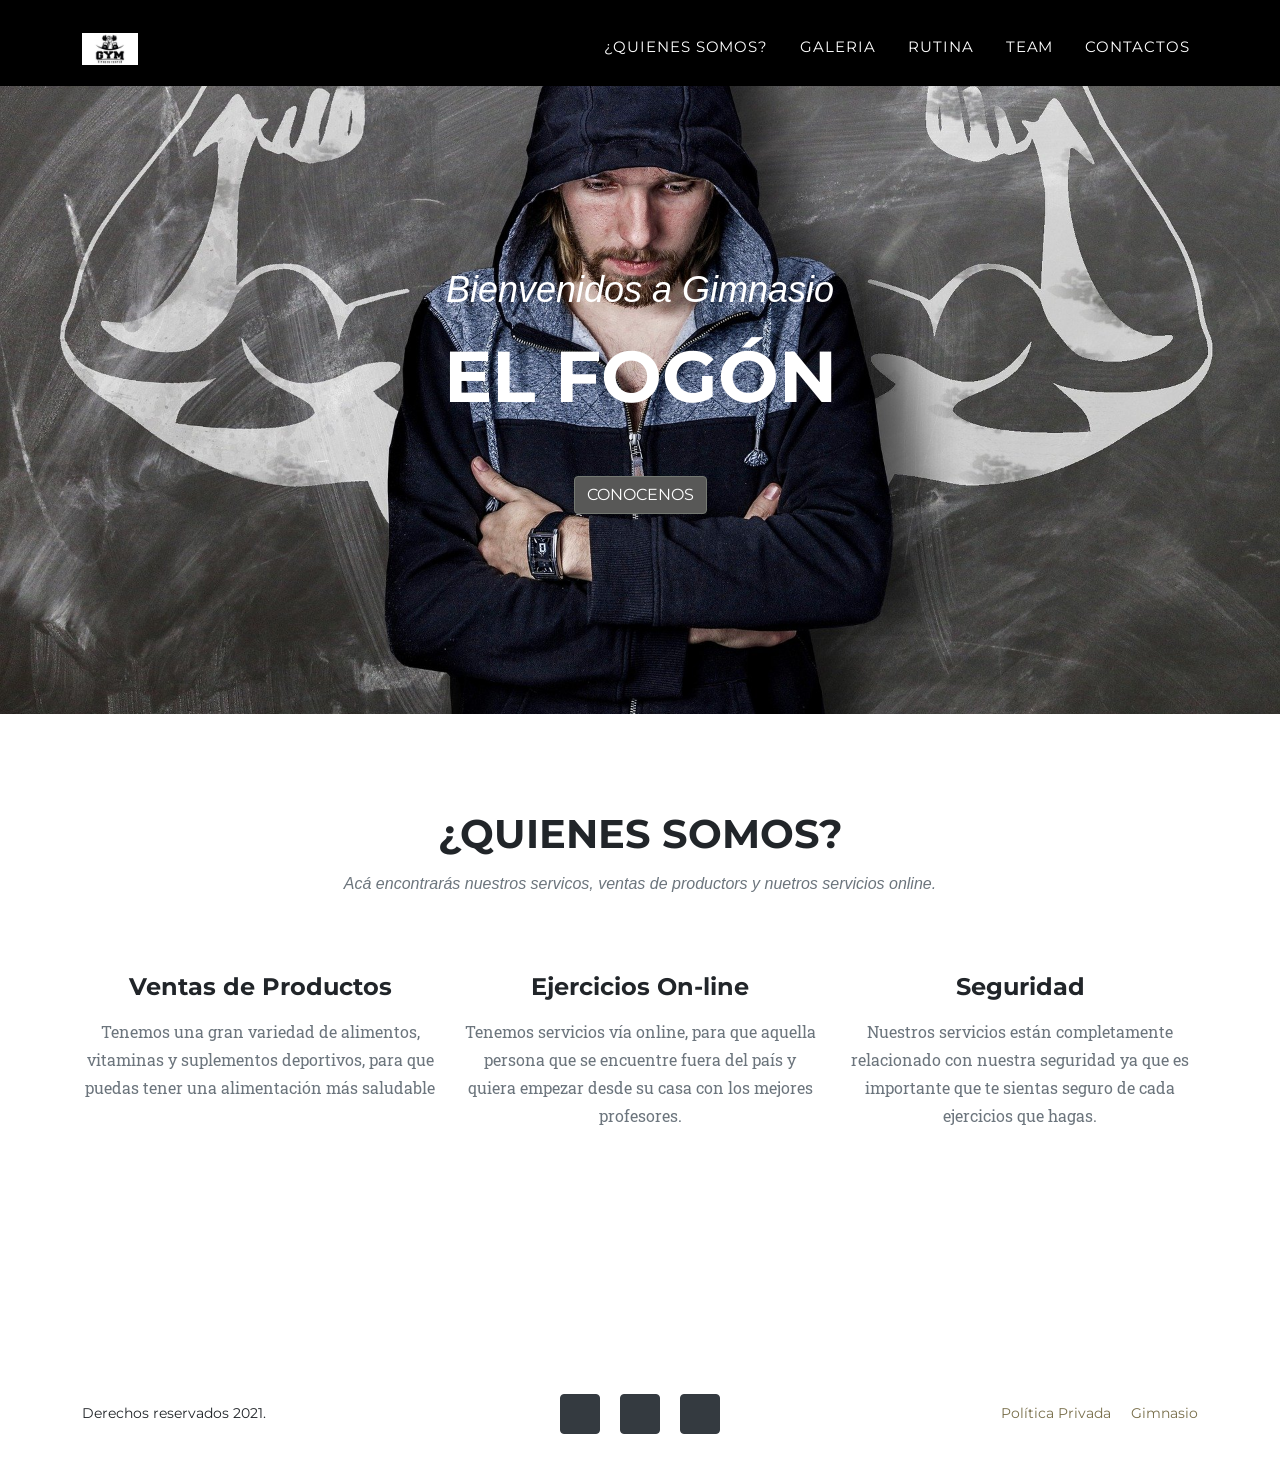
==== commit ead84b51: "se cambio letras" ====
--- a/index.html
+++ b/index.html
@@ -6,7 +6,7 @@
         <meta name="viewport" content="width=device-width, initial-scale=1, shrink-to-fit=no" />
         <meta name="description" content="Gimnasio el fogon, esta situada en la cidad de adrogue, te proporciona los mejores entrenamientos y rutinas." />
         <meta name="author" content="" />
-        <title>Gimnasio "El fogon"</title>
+        <title>Gimnasio "El fogón"</title>
         <link rel="icon" type="image/x-icon" href="imagenes/Foto1.JPG.jpg"/>
         <!-- Font Awesome icons (free version)-->
         <script src="https://use.fontawesome.com/releases/v5.15.1/js/all.js" crossorigin="anonymous"></script>
@@ -22,12 +22,12 @@
             <div class="container">
                 <a class="navbar-brand js-scroll-trigger" href="#page-top"><img src="imagenes/logo.jfif" alt="index.html" /></a>
                 <button class="navbar-toggler navbar-toggler-right" type="button" data-toggle="collapse" data-target="#navbarResponsive" aria-controls="navbarResponsive" aria-expanded="false" aria-label="Toggle navigation">
-                    Menu
+                    Menú
                     <i class="fas fa-bars ml-1"></i>
                 </button>
                 <div class="collapse navbar-collapse" id="navbarResponsive">
                     <ul class="navbar-nav text-uppercase ml-auto">
-                        <li class="nav-item"><a class="nav-link js-scroll-trigger" href="index.html">Quienes somos?</a></li>
+                        <li class="nav-item"><a class="nav-link js-scroll-trigger" href="index.html">¿Quienes somos?</a></li>
                         <li class="nav-item"><a class="nav-link js-scroll-trigger" href="galeria.html">Galeria</a></li>
                         <li class="nav-item"><a class="nav-link js-scroll-trigger" href="tablas.html">Rutina</a></li>
                         <li class="nav-item"><a class="nav-link js-scroll-trigger" href="listas.html">team</a></li>
@@ -40,7 +40,7 @@
         <header class="masthead">
             <div class="container">
                 <div class="masthead-subheading">Bienvenidos a Gimnasio</div>
-                <div class="masthead-heading text-uppercase">EL FOGON </div>
+                <div class="masthead-heading text-uppercase">EL FOGÓN </div>
                 <a class="btn btn-primary btn-xl text-uppercase js-scroll-trigger" href="#services">Conocenos</a>
             </div>
         </header>
@@ -50,8 +50,8 @@
         <section class="page-section" id="services">
             <div class="container">
                 <div class="text-center">
-                    <h2 class="section-heading text-uppercase">Quienes somos?</h2>
-                    <h3 class="section-subheading text-muted">Aca encontraras nuestros servicos, ventas de productors y nuetros servicios online.</h3>
+                    <h2 class="section-heading text-uppercase">¿Quienes somos?</h2>
+                    <h3 class="section-subheading text-muted">Acá encontrarás nuestros servicos, ventas de productors y nuetros servicios online.</h3>
                 </div>
                 <div class="row text-center">
                     <div class="col-md-4">
@@ -60,7 +60,7 @@
                             <i class="fas fa-shopping-cart fa-stack-1x fa-inverse"></i>
                         </span>
                         <h4 class="my-3">Ventas de Productos</h4>
-                        <p class="text-muted">Tenemos gran variedad de alimentos, vitaminas y suplementos deportivos, para que puedas tener una alimentacion mas saludable </p>
+                        <p class="text-muted">Tenemos una gran variedad de alimentos, vitaminas y suplementos deportivos, para que puedas tener una alimentación más saludable </p>
                     </div>
                     <div class="col-md-4">
                         <span class="fa-stack fa-4x">
@@ -68,7 +68,7 @@
                             <i class="fas fa-laptop fa-stack-1x fa-inverse"></i>
                         </span>
                         <h4 class="my-3">Ejercicios On-line </h4>
-                        <p class="text-muted">Tenemos servicios via online, para que aquella persona que se encuentre fuera del pais y quiera empezar desde su casa con los mejores profesores.</p>
+                        <p class="text-muted">Tenemos servicios vía online, para que aquella persona que se encuentre fuera del país y quiera empezar desde su casa con los mejores profesores.</p>
                     </div>
                     <div class="col-md-4">
                         <span class="fa-stack fa-4x">
@@ -76,7 +76,7 @@
                             <i class="fas fa-lock fa-stack-1x fa-inverse"></i>
                         </span>
                         <h4 class="my-3">Seguridad</h4>
-                        <p class="text-muted">Nuestros servicios esta completamente relacionado con nuestra seguridad ya que es importante que te sientas seguro de cada ejercicios que hagas.</p>
+                        <p class="text-muted">Nuestros servicios están completamente relacionado con nuestra seguridad ya que es importante que te sientas seguro de cada ejercicios que hagas.</p>
                     </div>
                 </div>
             </div>
@@ -111,13 +111,13 @@
                 <div class="row align-items-center">
                     <div class="col-lg-4 text-lg-left">Derechos reservados 2021.</div>
                     <div class="col-lg-4 my-3 my-lg-0">
-                        <a class="btn btn-dark btn-social mx-2" href="https://www.twittercom/"><i class="fab fa-twitter"></i></a>
+                        <a class="btn btn-dark btn-social mx-2" href="https://www.twitter.com/"><i class="fab fa-twitter"></i></a>
                         <a class="btn btn-dark btn-social mx-2" href="https://www.facebook.com/"><i class="fab fa-facebook-f"></i></a>
                         <a class="btn btn-dark btn-social mx-2" href="https://ar.linkedin.com/"><i class="fab fa-linkedin-in"></i></a>
                     </div>
                     <div class="col-lg-4 text-lg-right">
-                        <a class="mr-3" href="#!">Politica Privada</a>
-                        <a href="#!">Gimnasio</a>
+                        <a class="mr-3" href="Error.html">Política Privada</a>
+                        <a href="https://www.youtube.com/watch?v=F3mksc1pYoI/">Gimnasio</a>
                     </div>
                 </div>
             </div>
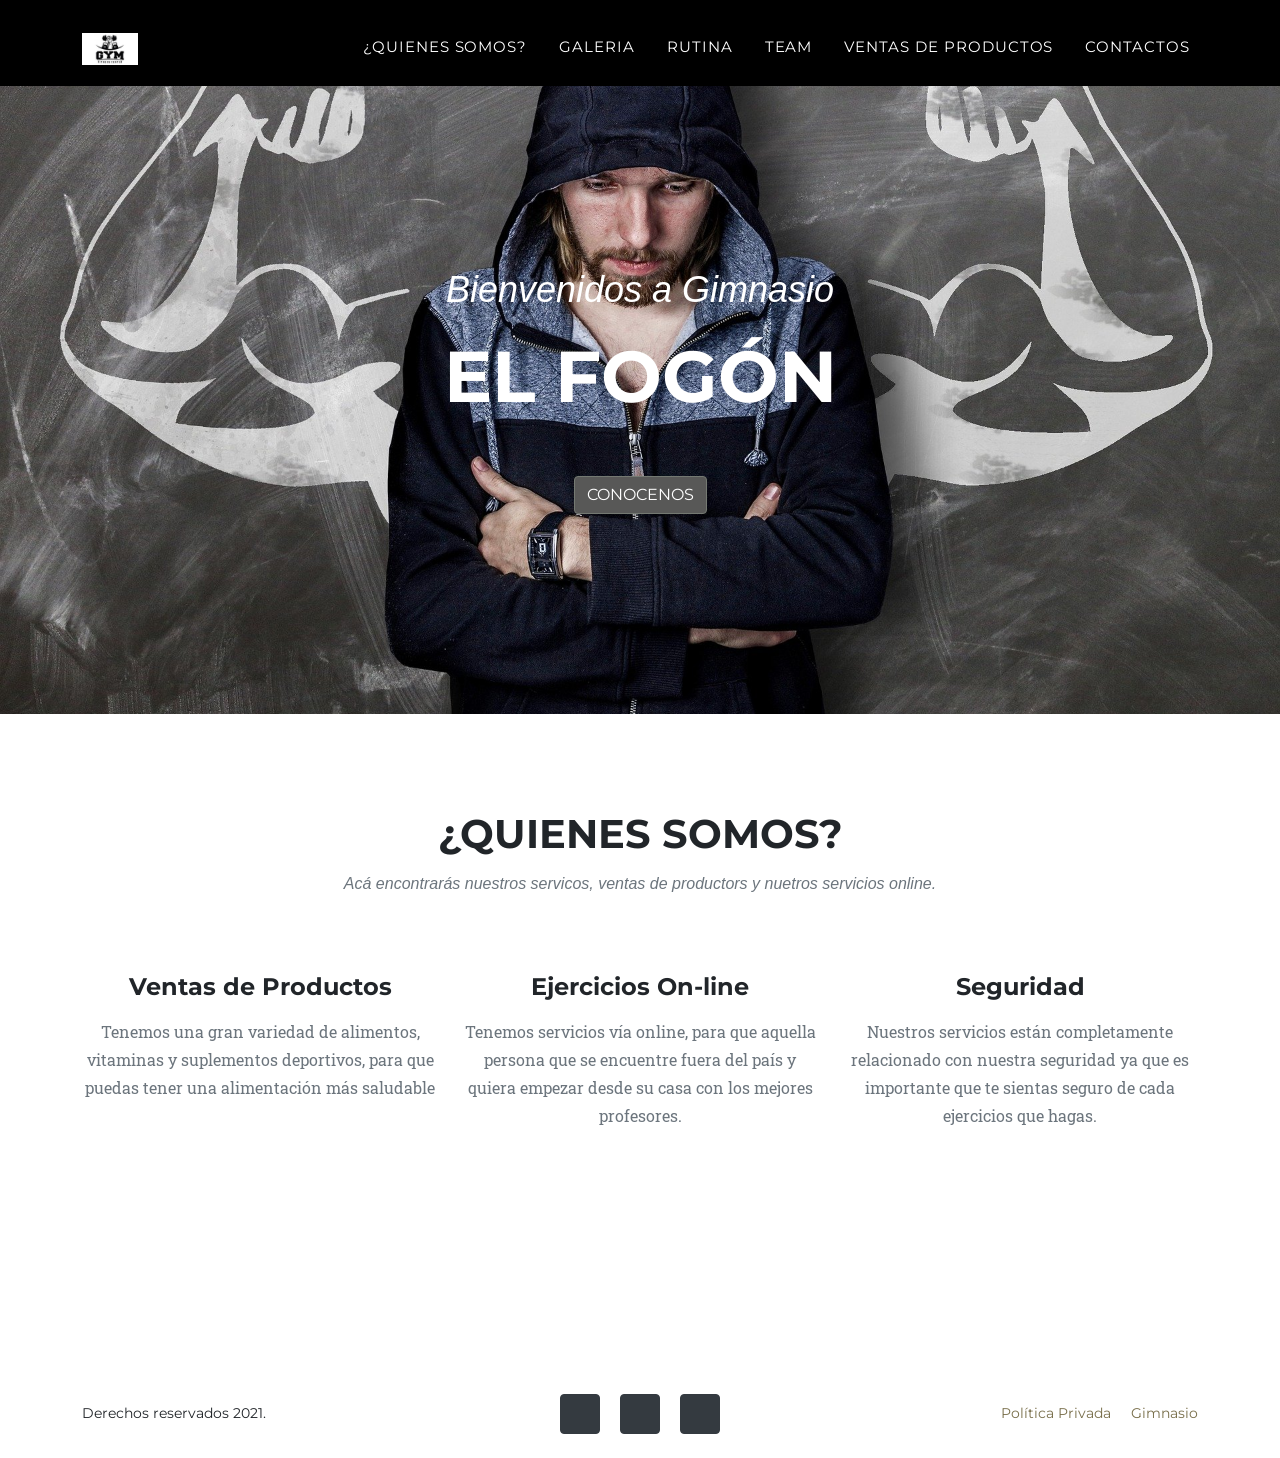
==== commit dfb1cbec: "Add files via upload Se genero carrito con javascript" ====
--- a/index.html
+++ b/index.html
@@ -31,6 +31,7 @@
                         <li class="nav-item"><a class="nav-link js-scroll-trigger" href="galeria.html">Galeria</a></li>
                         <li class="nav-item"><a class="nav-link js-scroll-trigger" href="tablas.html">Rutina</a></li>
                         <li class="nav-item"><a class="nav-link js-scroll-trigger" href="listas.html">team</a></li>
+                        <li class="nav-item"><a class="nav-link js-scroll-trigger" href="carrito.html">Ventas de productos</a></li>
                         <li class="nav-item"><a class="nav-link js-scroll-trigger" href="Formulario.html">Contactos</a></li>
                     </ul>
                 </div>
@@ -66,6 +67,7 @@
                         <span class="fa-stack fa-4x">
                             <i class="fas fa-circle fa-stack-2x text-primary"></i>
                             <i class="fas fa-laptop fa-stack-1x fa-inverse"></i>
+                            
                         </span>
                         <h4 class="my-3">Ejercicios On-line </h4>
                         <p class="text-muted">Tenemos servicios vía online, para que aquella persona que se encuentre fuera del país y quiera empezar desde su casa con los mejores profesores.</p>
